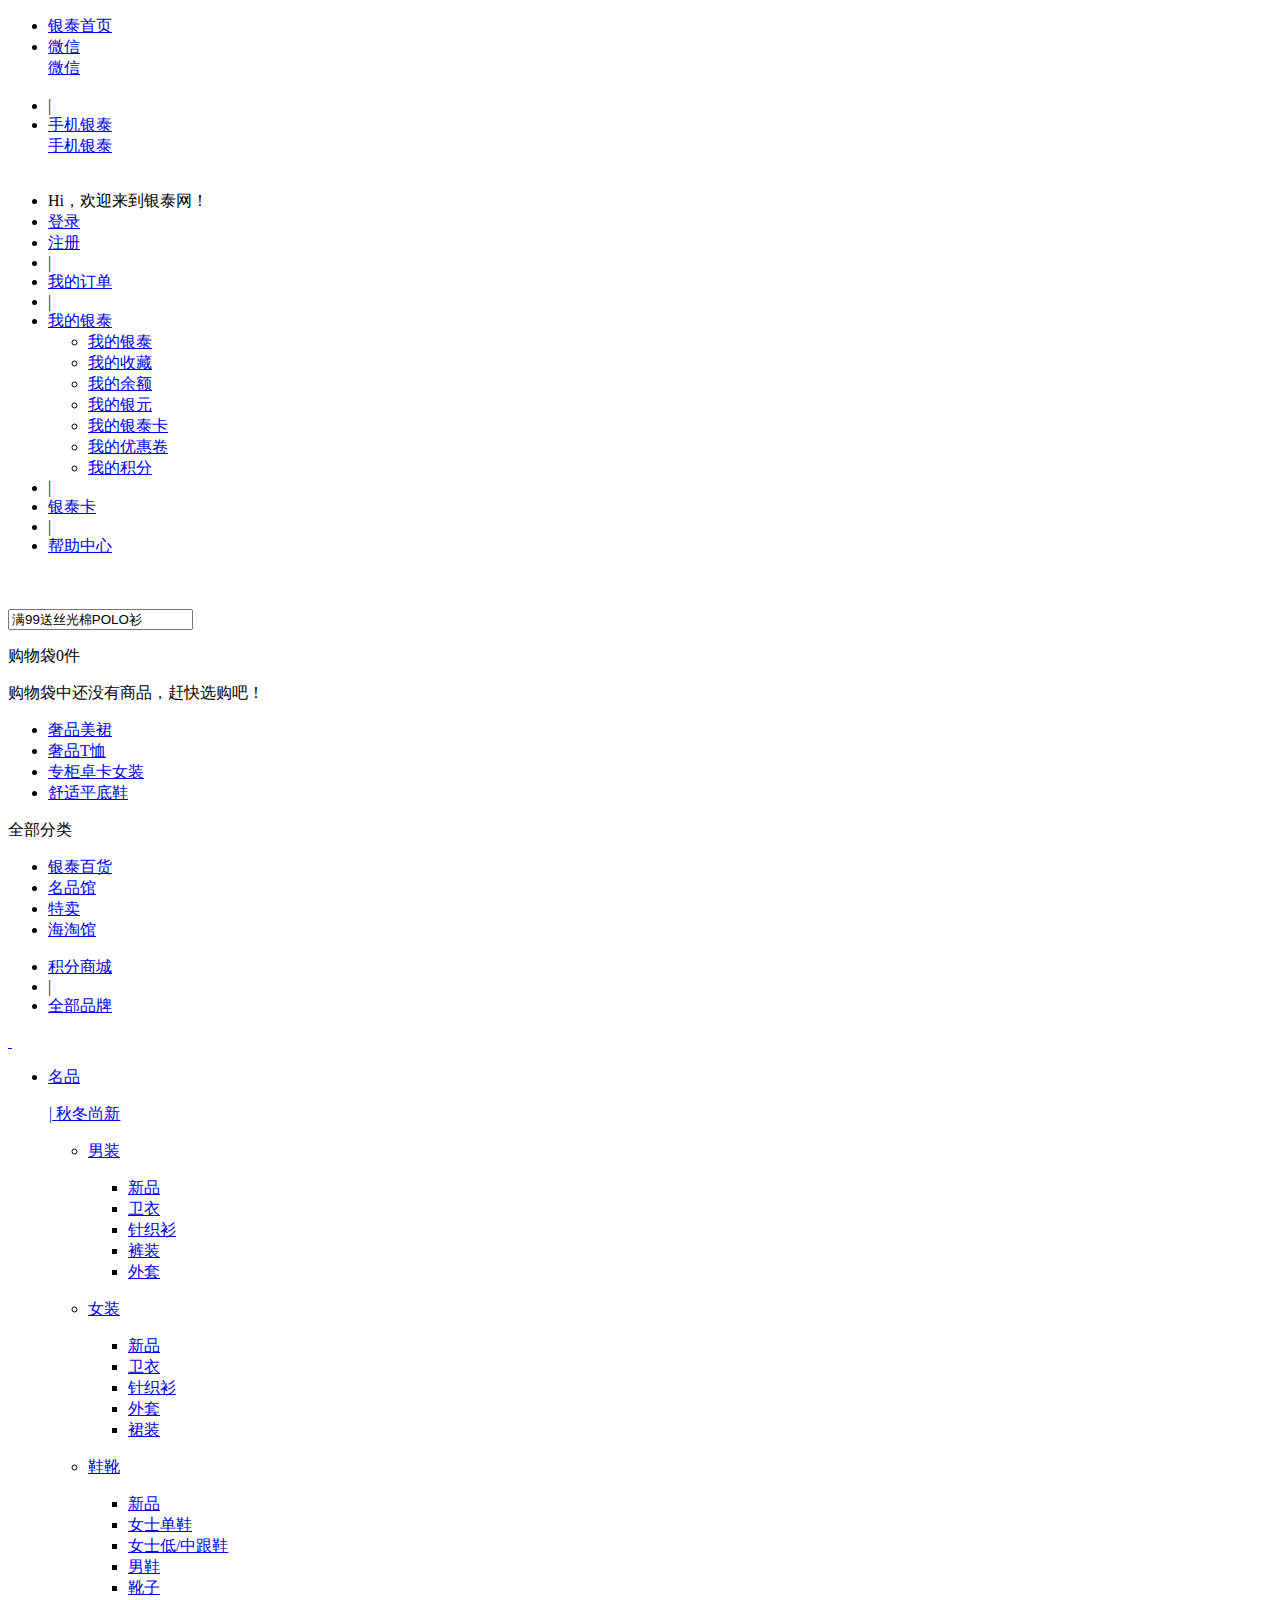
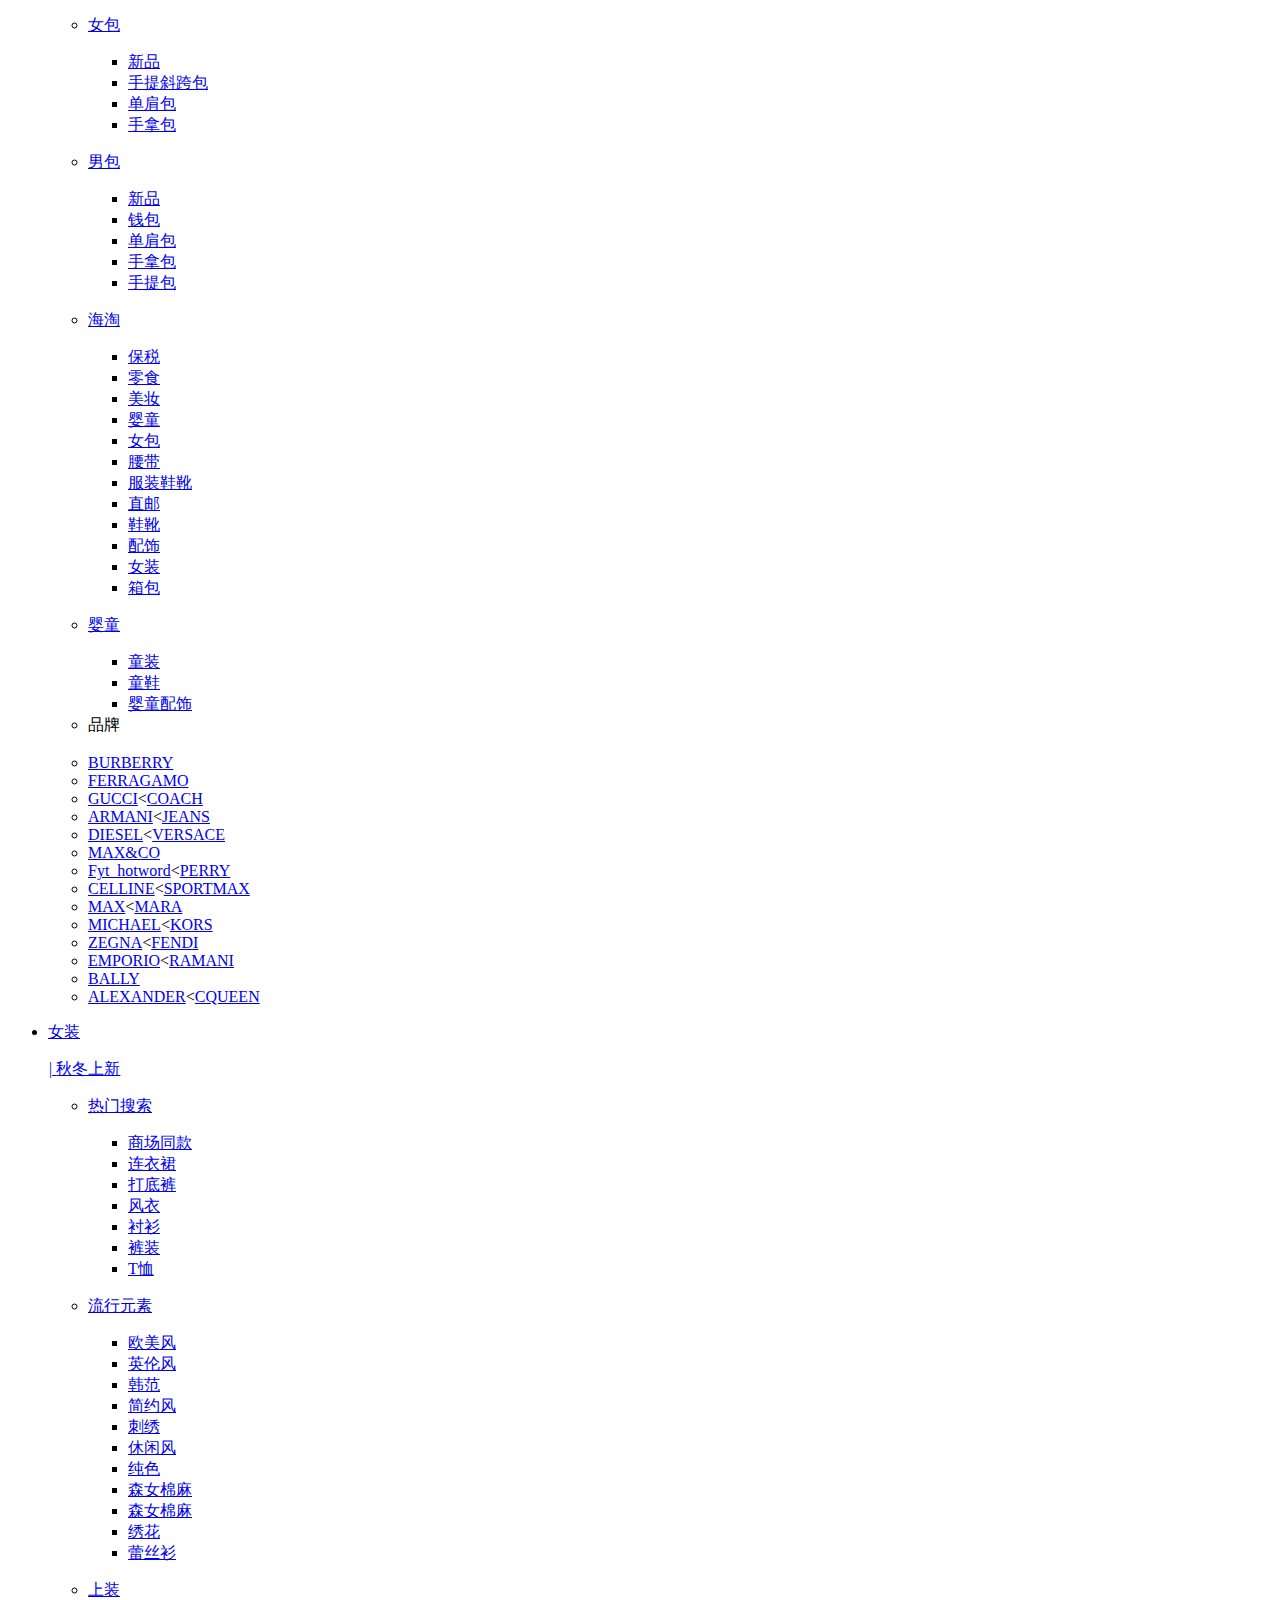
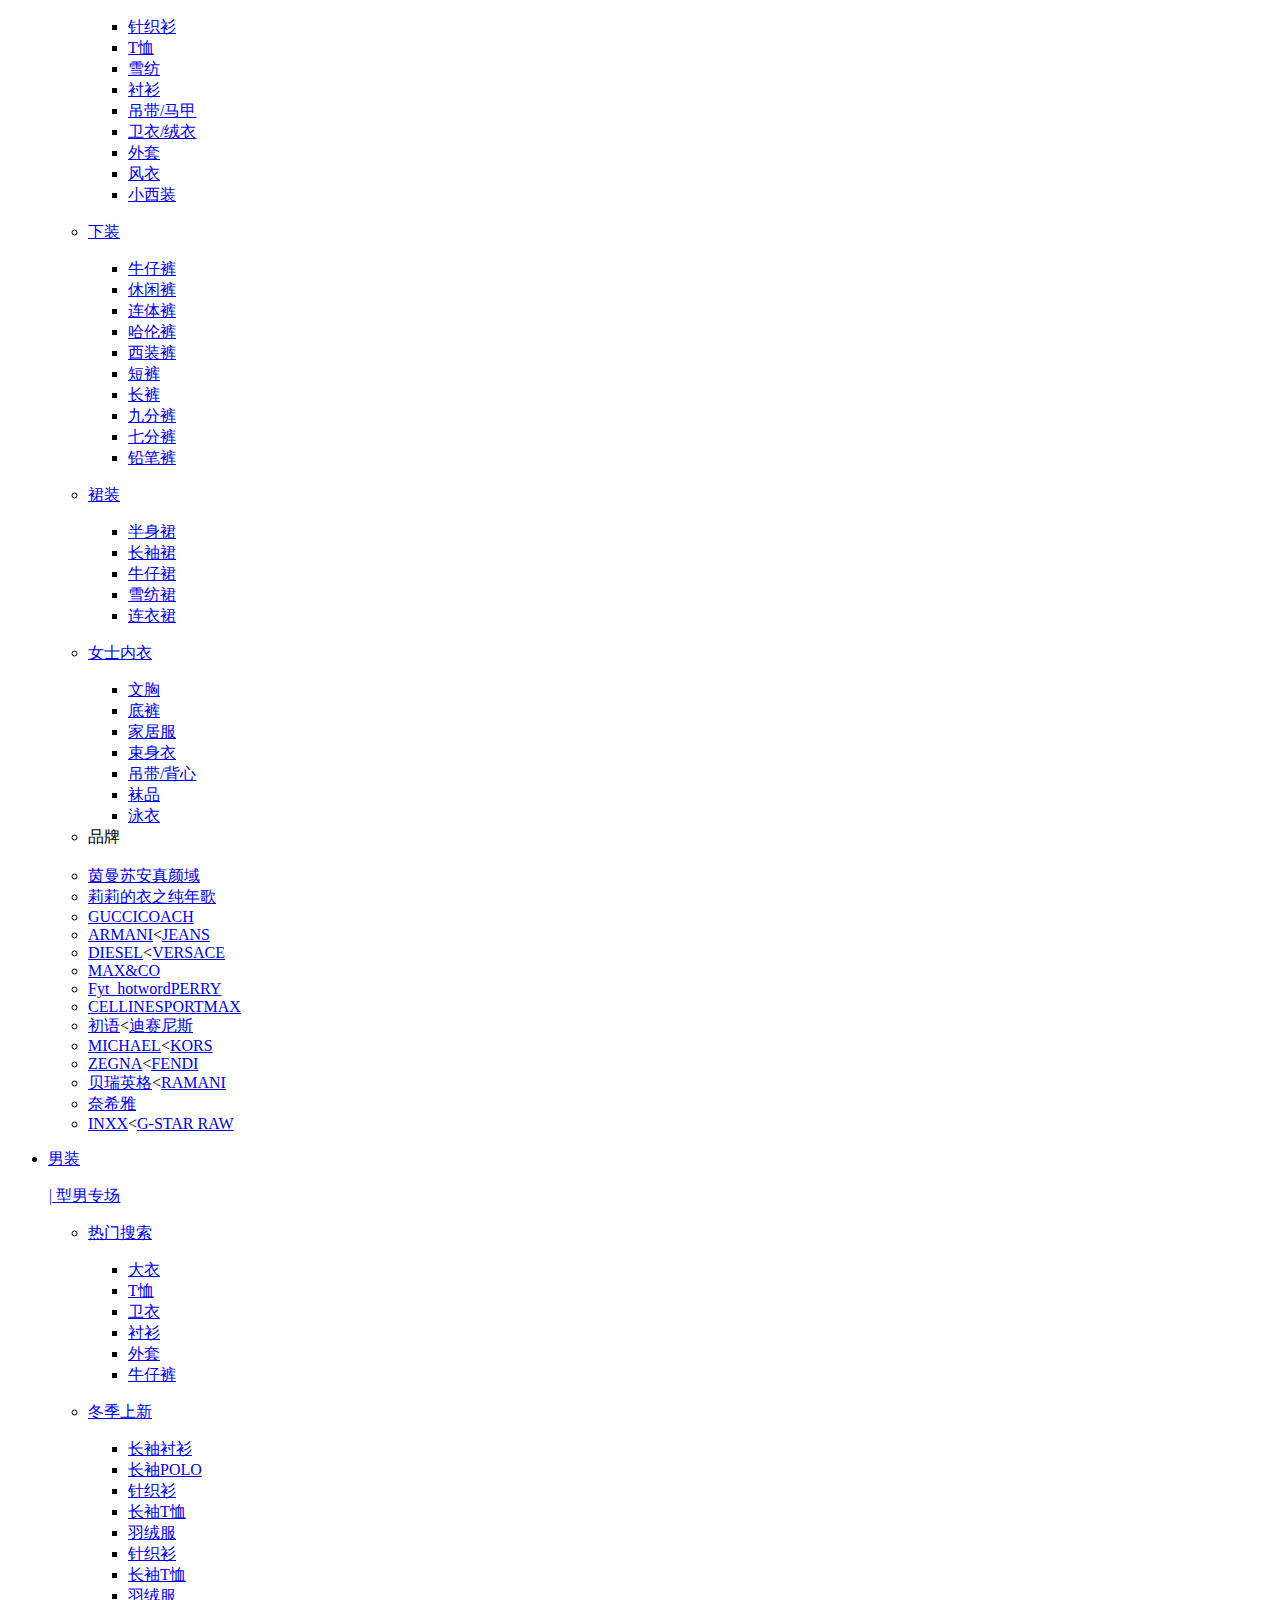
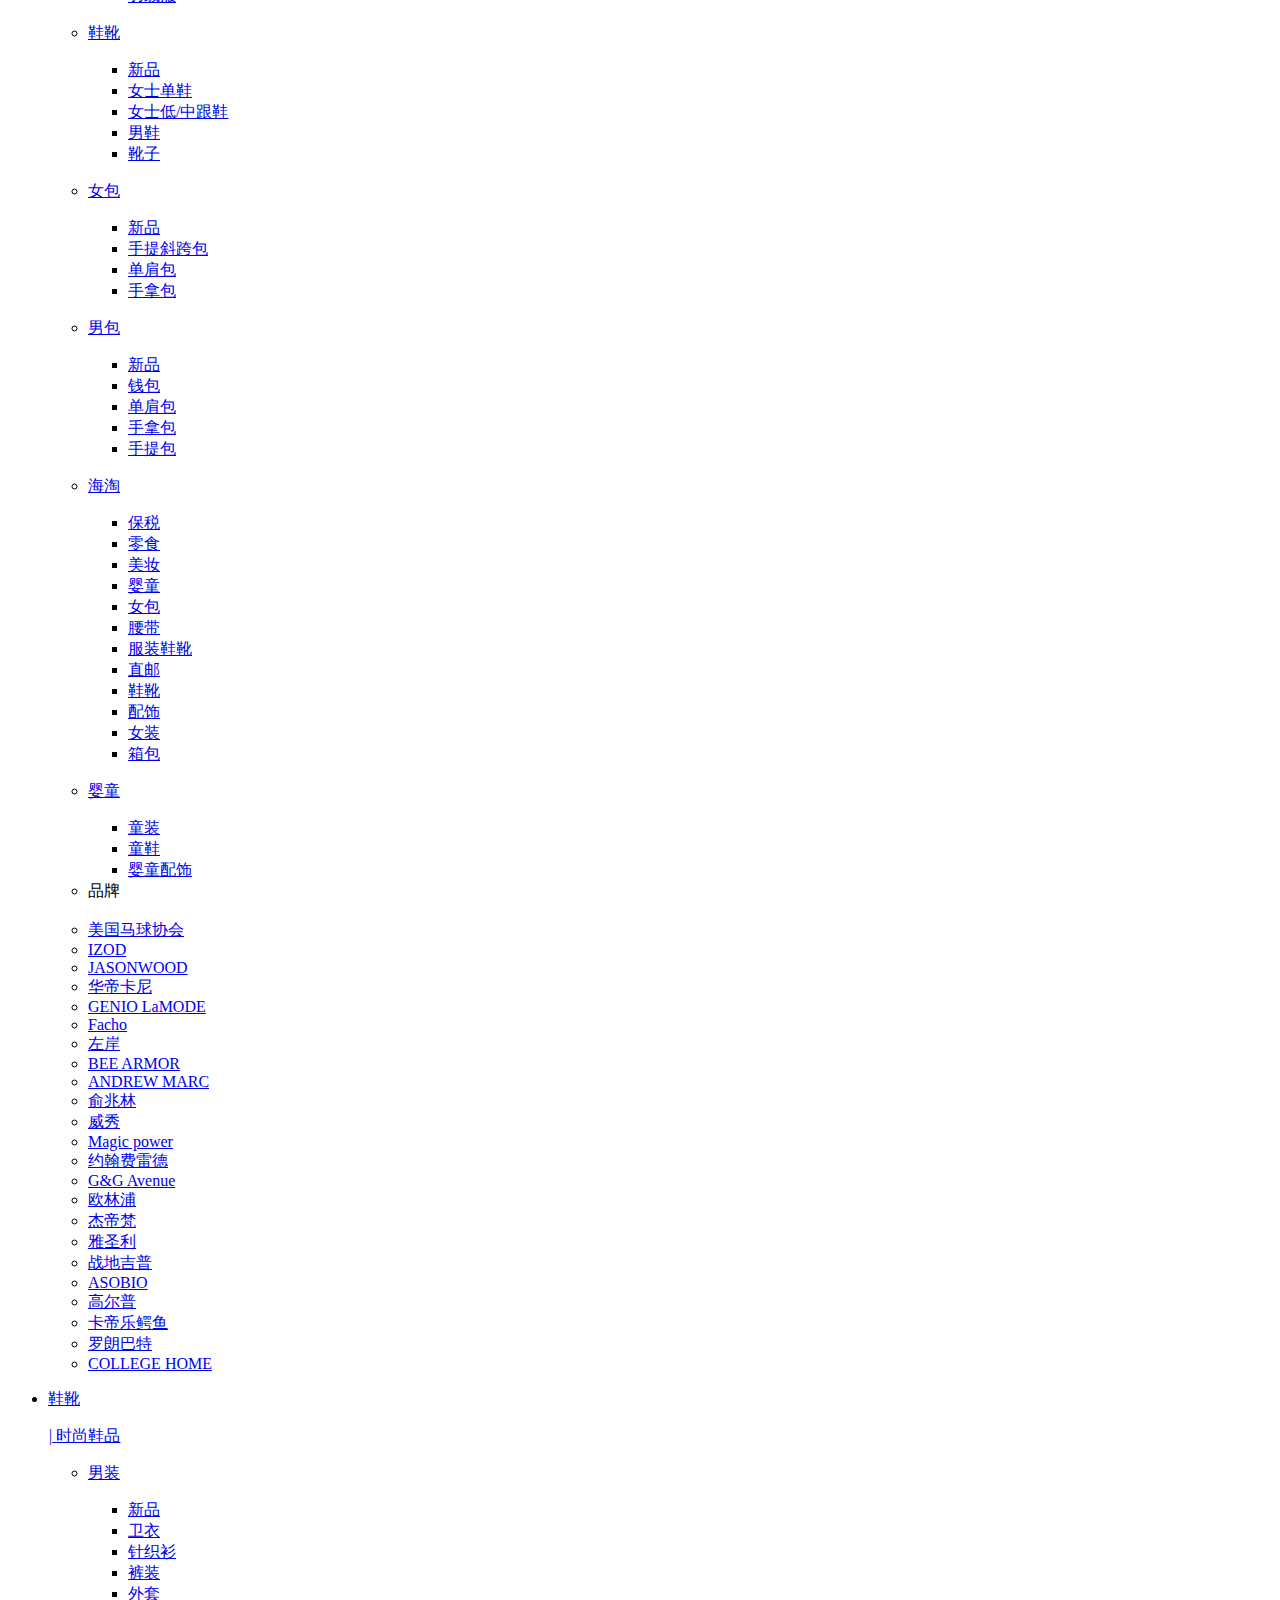
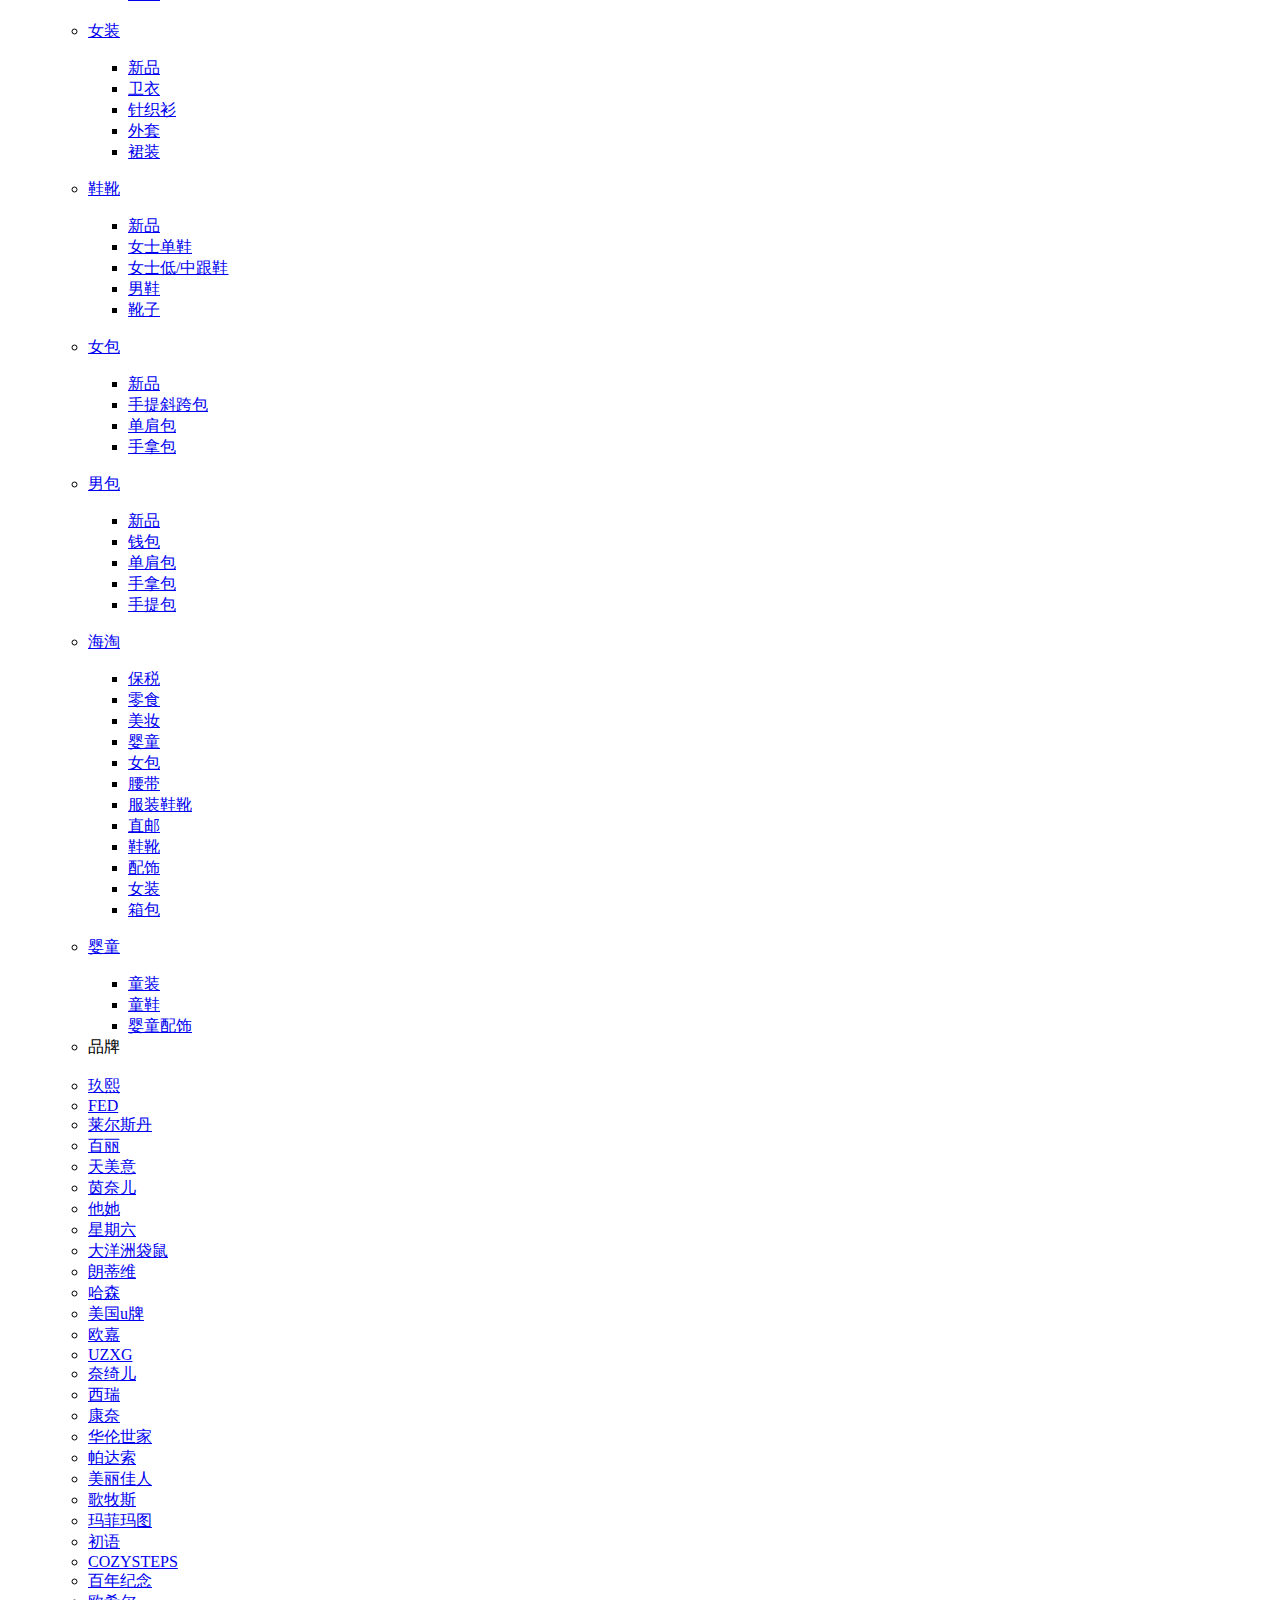
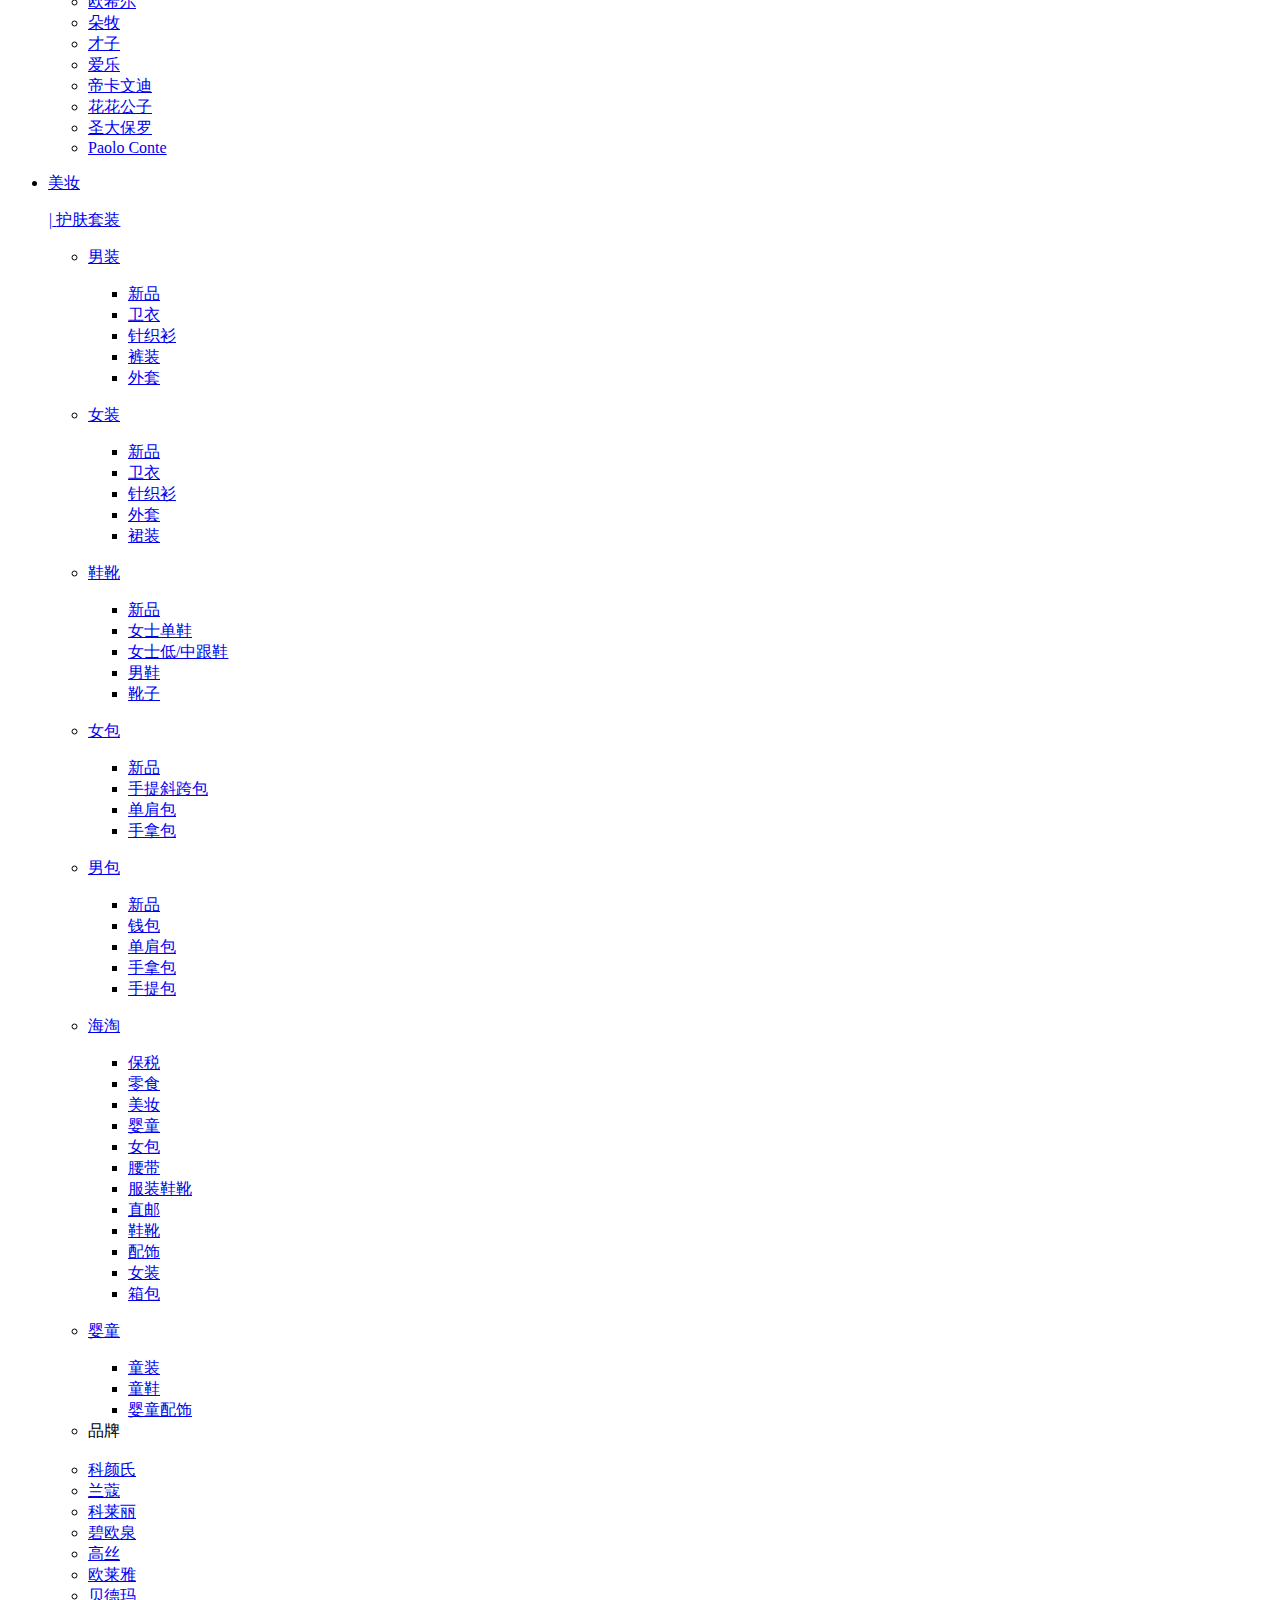
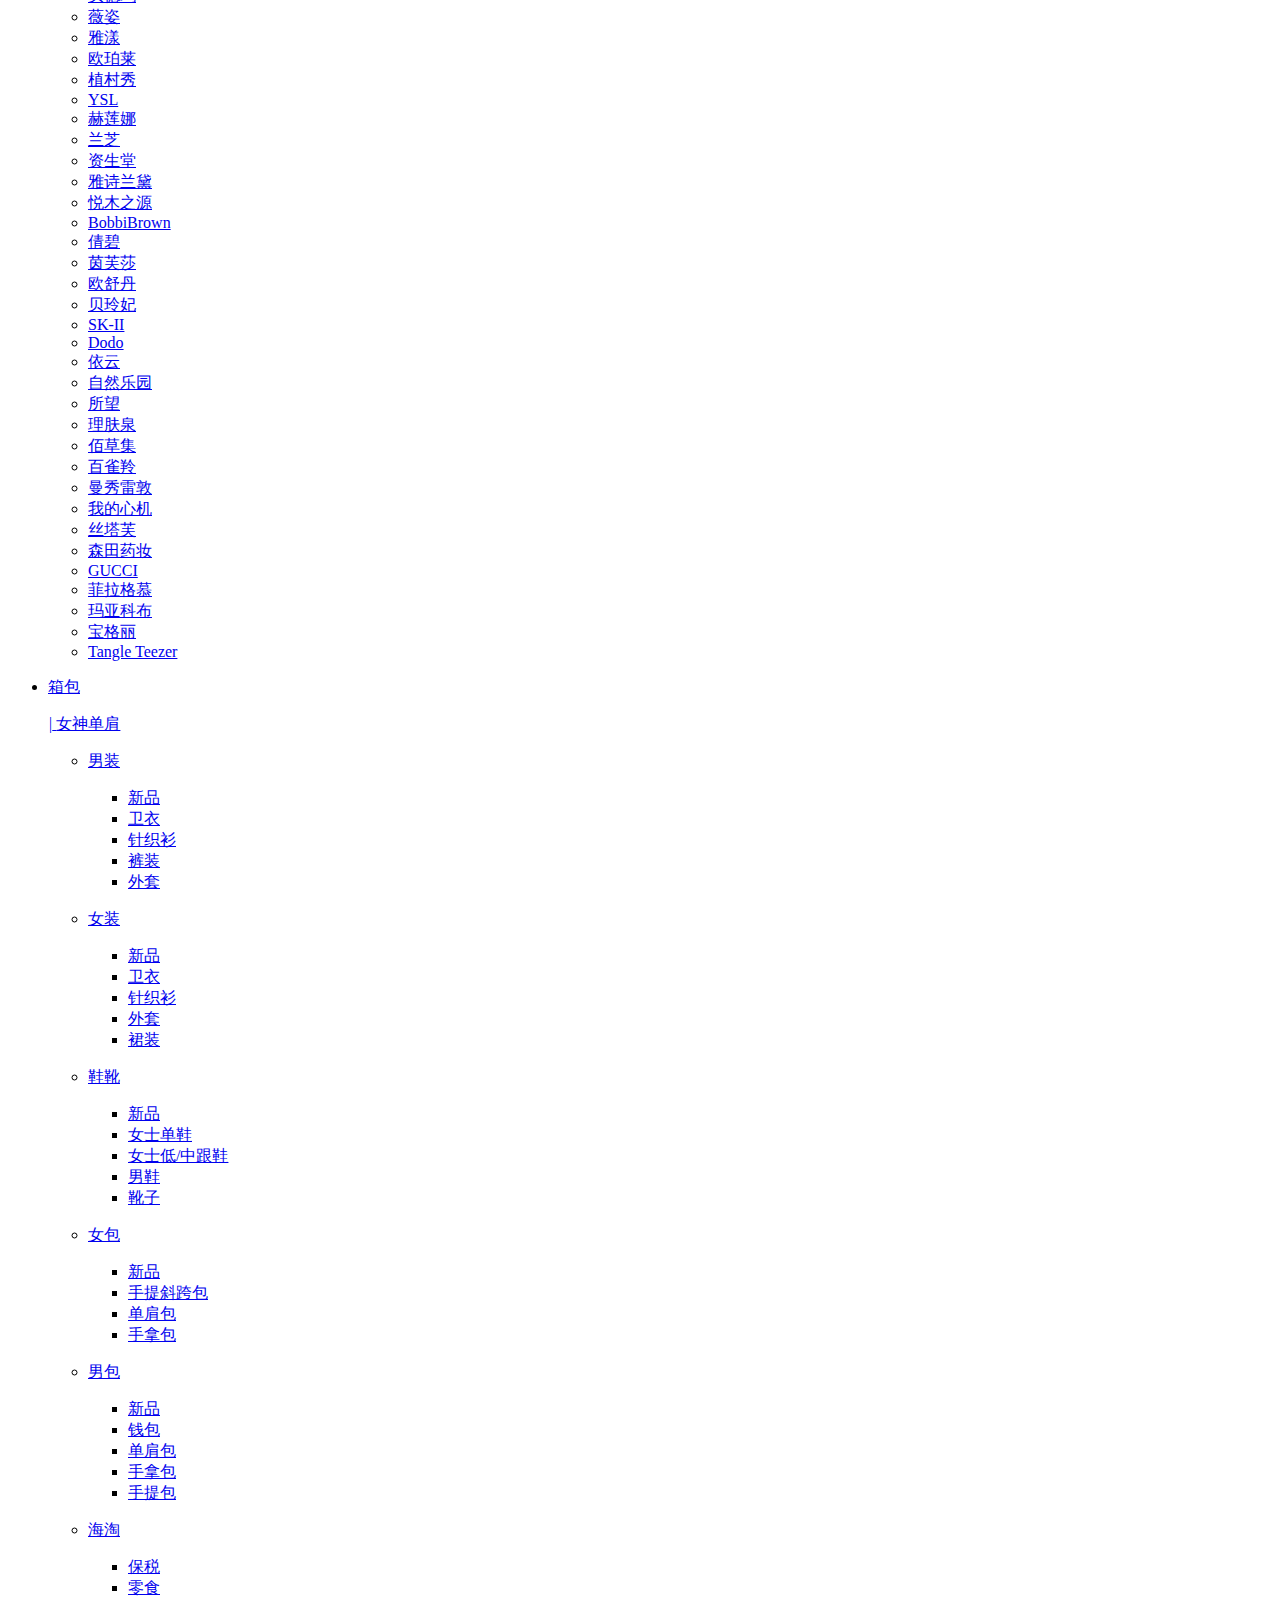
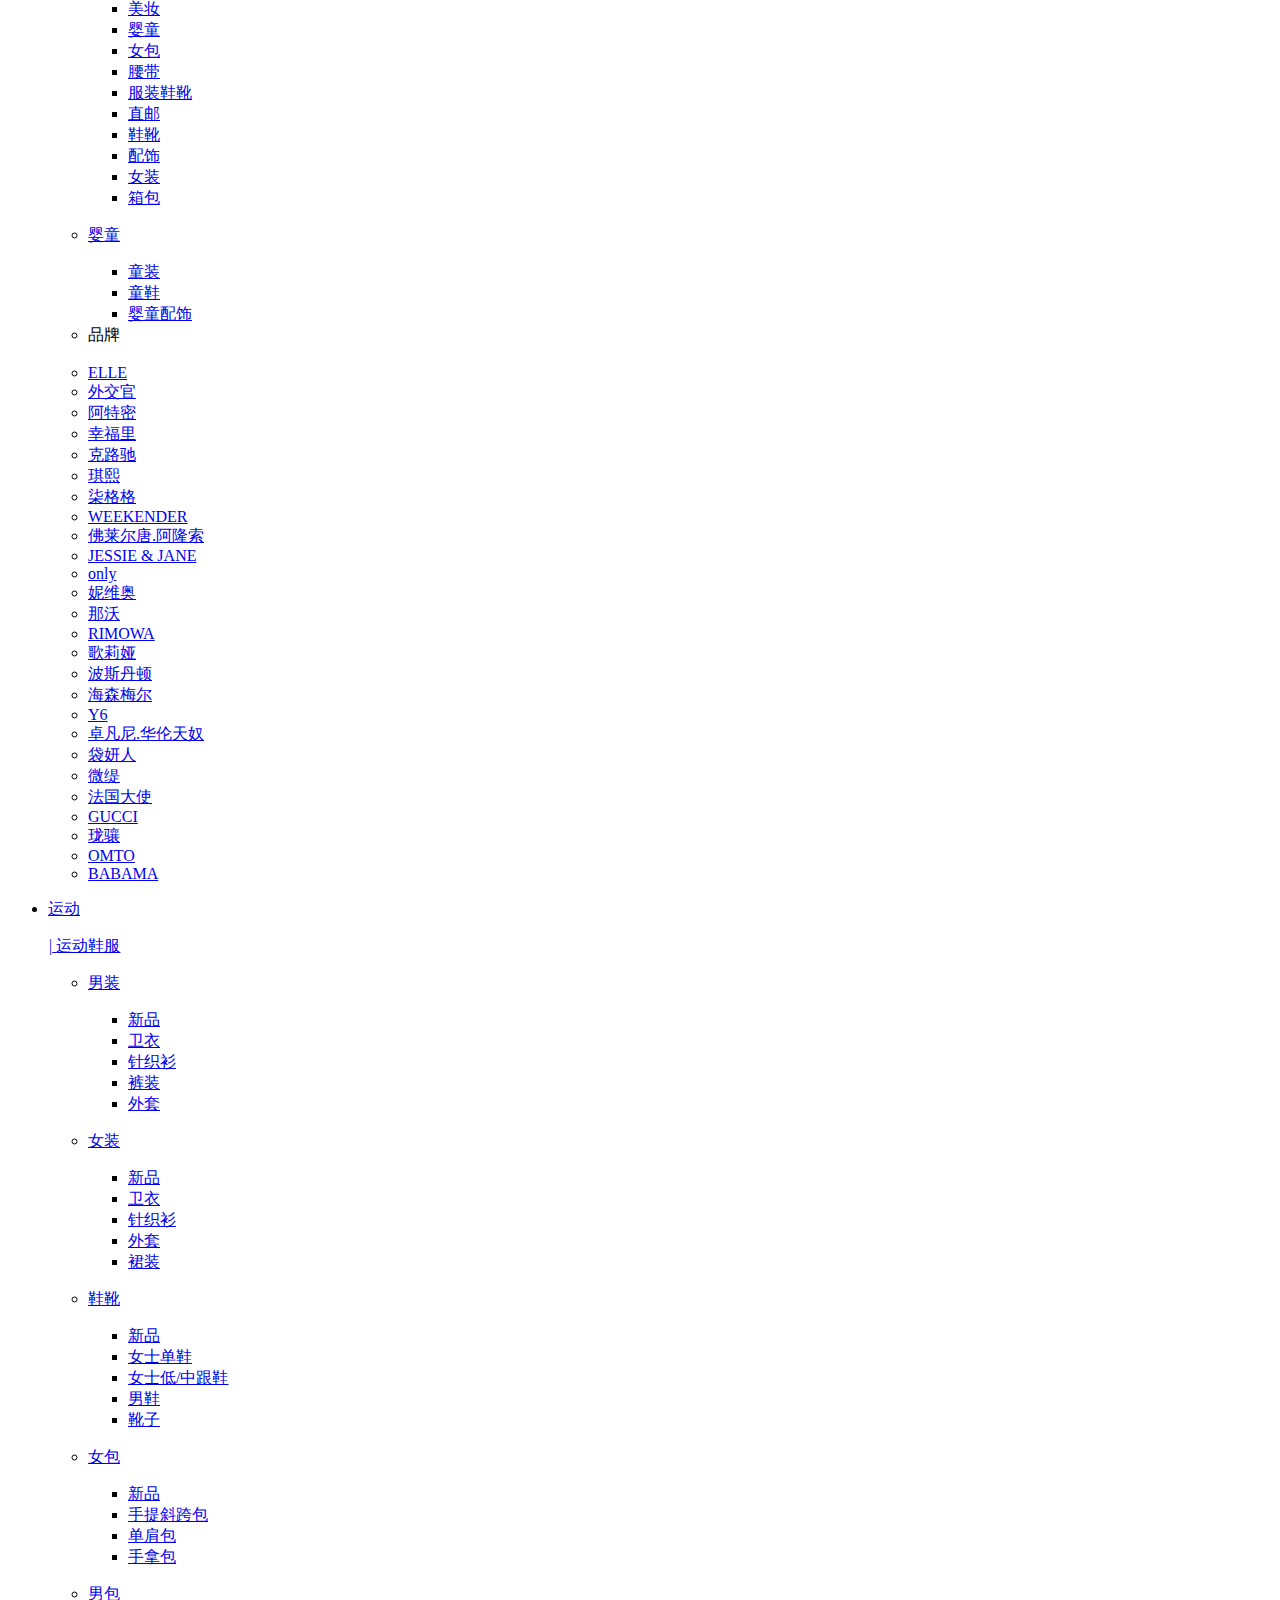
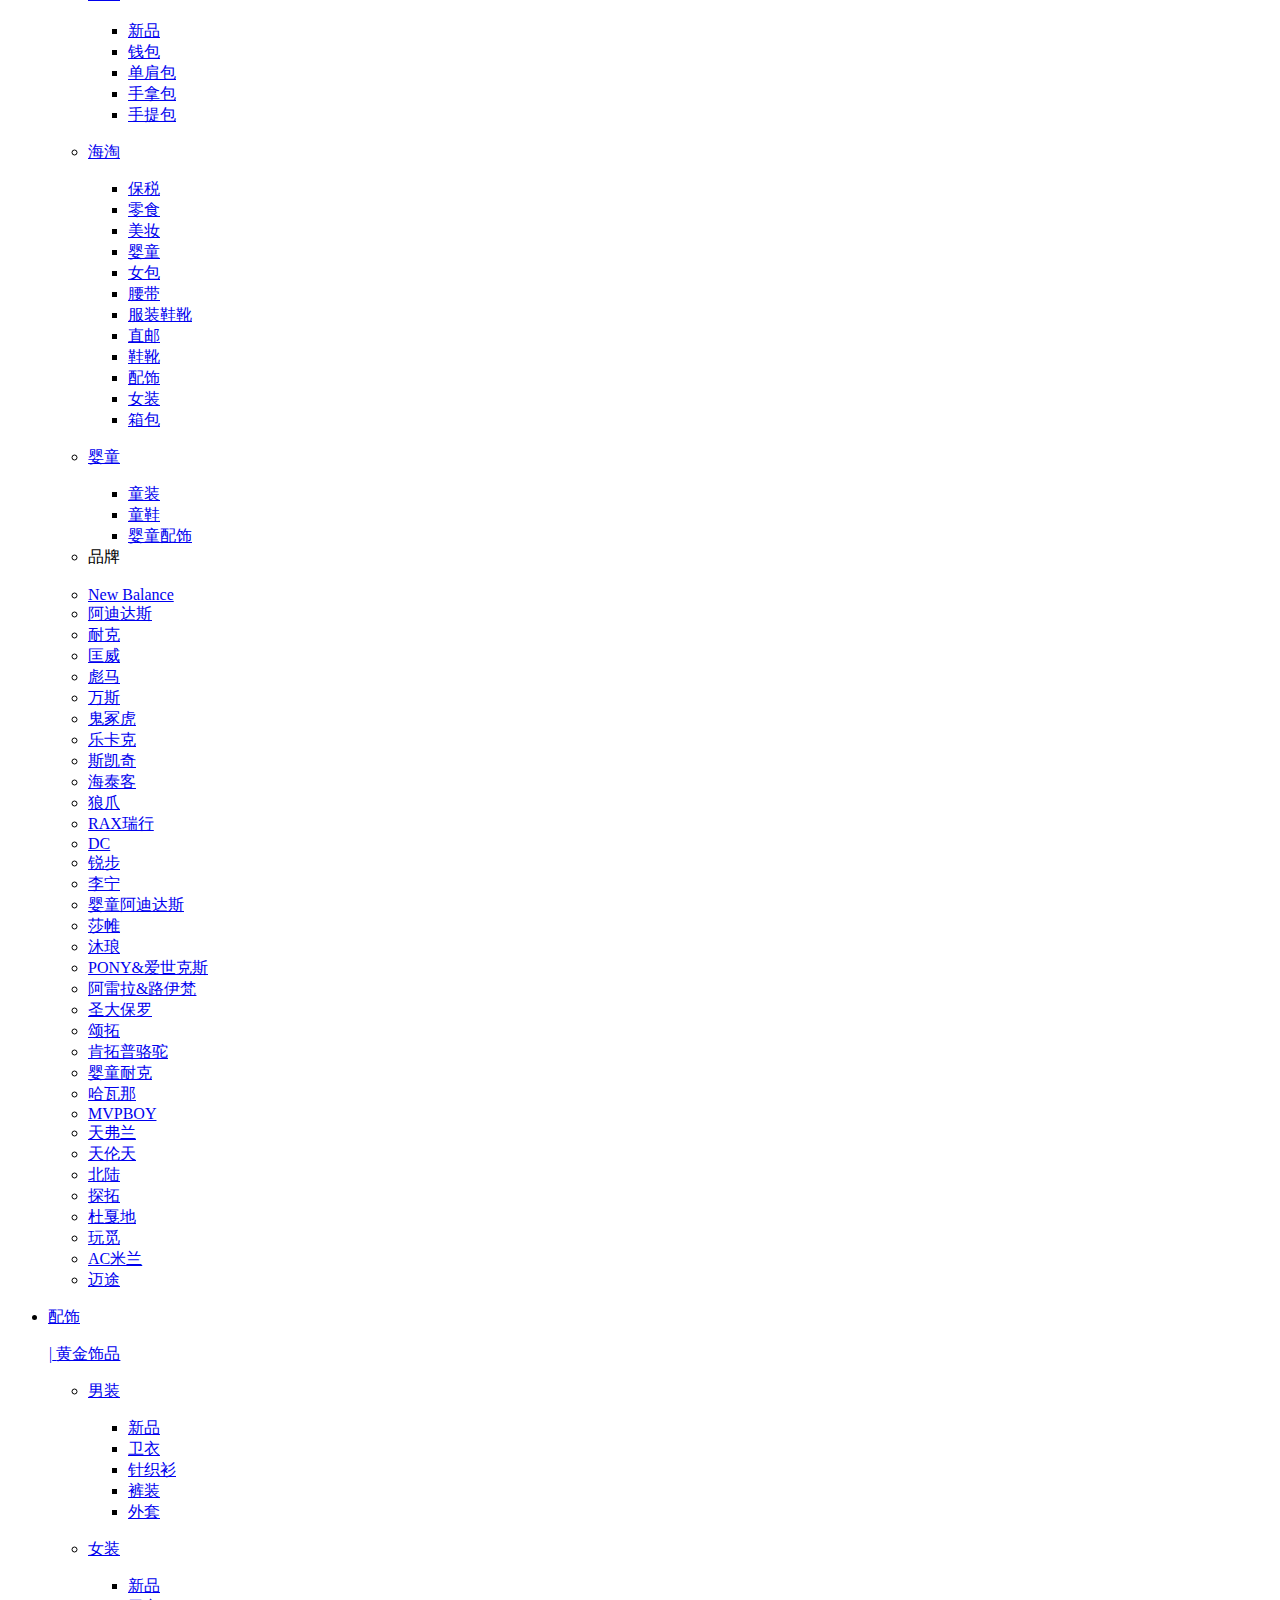
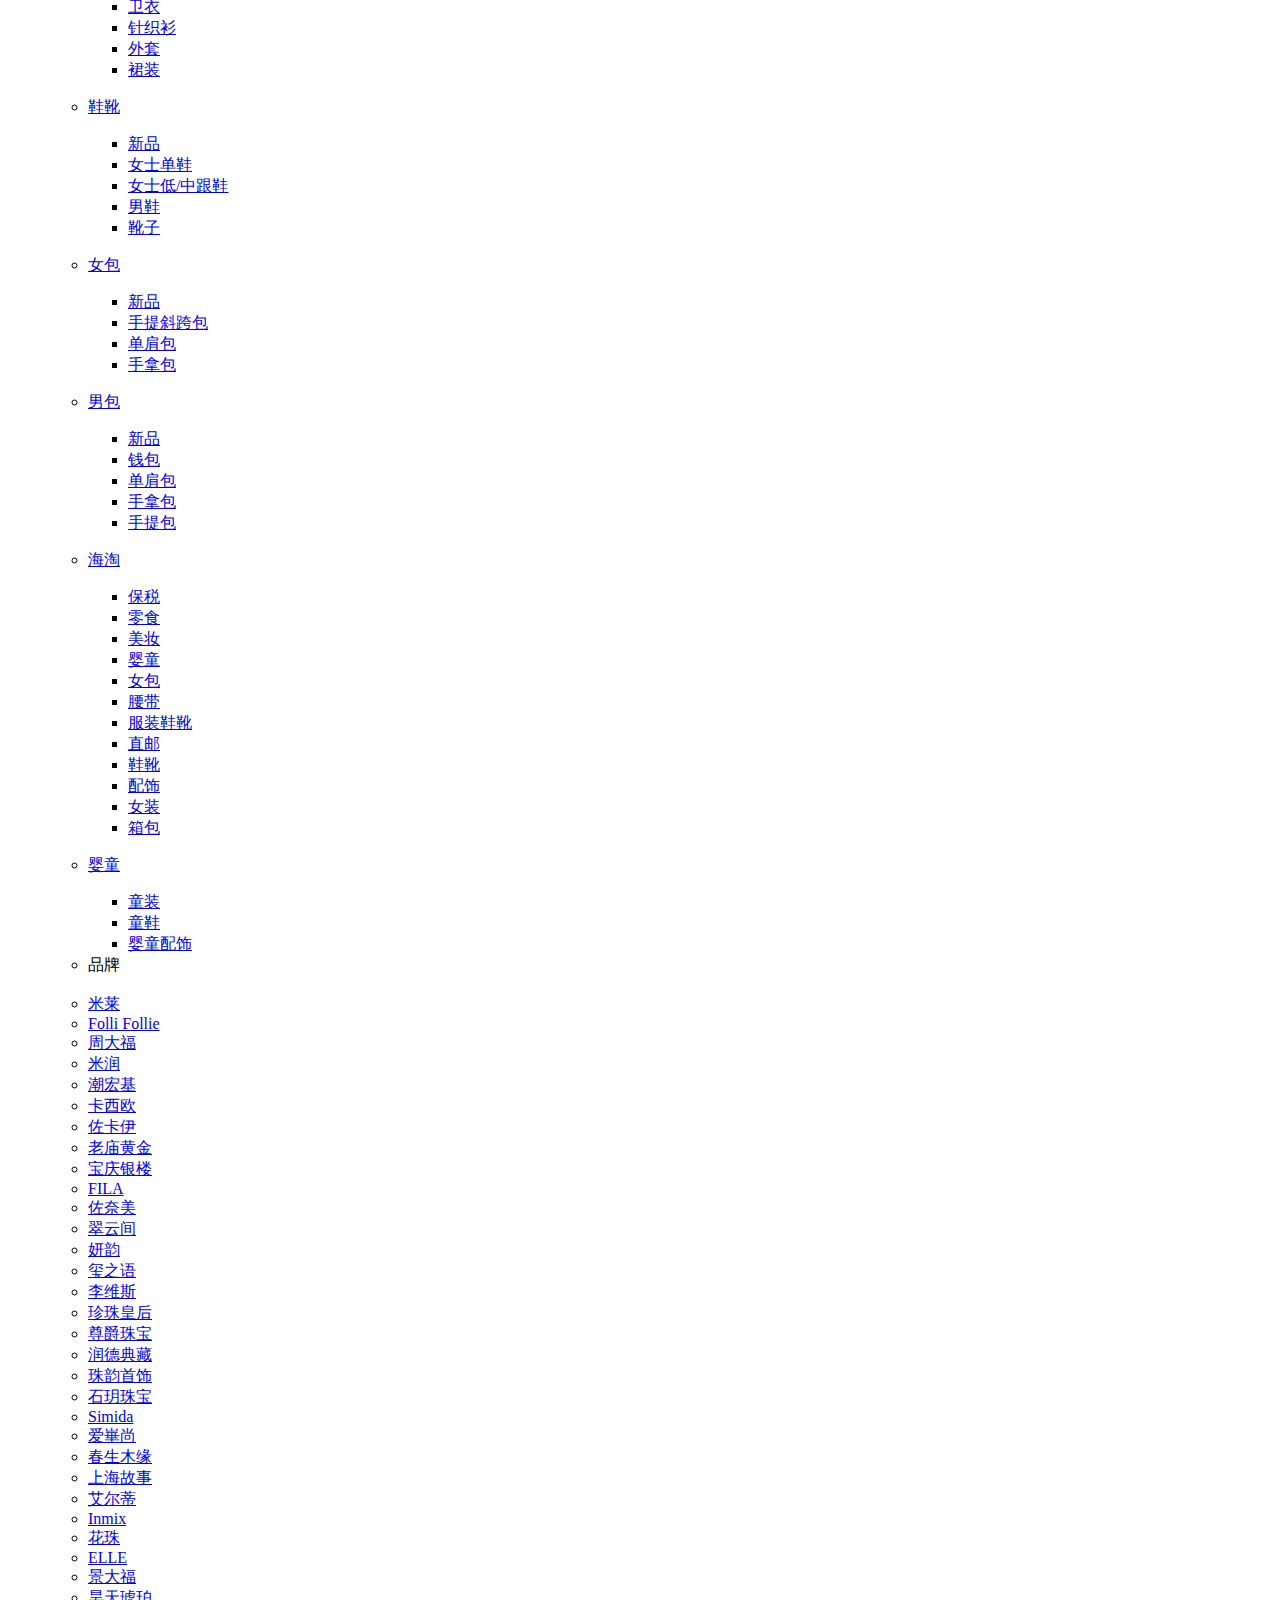
==== index.html @ f5ec1631 "Add files via upload" ====
<!DOCTYPE HTML PUBLIC "-//W3C//DTD HTML 4.01//EN" "http://www.w3.org/TR/html4/strict.dtd">
<html lang="en">
<head>
	<meta http-equiv="Content-Type" content="text/html;charset=UTF-8">
	<title>银泰网 - 银泰百货连锁在线购物中心，银泰商业集团官方购物网站</title>
<link rel="stylesheet" type="text/css" href="css/public.css">
<link rel="stylesheet" type="text/css" href="css/index.css">
<script src="js/function.js"></script>
<script src="js/animate.js"></script>
<script src="js/index.js"></script>
<link rel="shortcut icon" href="images/图标.png"/>
</head>
<body>
<!-- 顶部导航 start -->
<div class="topnavbox">
	<div class="topnav">
		<ul class="topnav-left">
			<li><a href="#" class="shouye"><s></s>银泰首页</a></li>
			<li>
				<a href="#" class="weixin"><s></s>微信<b></b></a>
				<div class="weixinact">
					<a href="#"><s></s>微信<b></b></a>
					<div><img src="images/微信.png" alt=""></div>
				</div> 
			</li> 
			<li>|</li>
			<li> 
				<a href="#" class="shouji"><s></s>手机银泰<b></b></a>
				<div class="shoujiact">
					<a href="#"><s></s>手机银泰<b></b></a>
					<div><img src="images/手机.png" alt=""></div>
				</div>
			</li>
		</ul>
		<ul class="topnav-right">
			<li><span>Hi，欢迎来到银泰网！</span></li>
			<li><a href="#">登录</a></li>
			<li><a href="#">注册</a></li>
			<li>|</li>
			<li><a href="#">我的订单</a></li>
			<li>|</li>
			<li class="wodeyt">
				<a href="#">我的银泰<b></b></a>
				<ul class="wodeytact">
					<li><a href="#">我的银泰<b></b></a></li>
					<li><a href="#">我的收藏</a></li>
					<li><a href="#">我的余额</a></li>
					<li><a href="#">我的银元</a></li>
					<li><a href="#">我的银泰卡</a></li>
					<li><a href="#">我的优惠卷</a></li>
					<li><a href="#">我的积分</a></li>
				</ul>
			</li>
			<li>|</li>
			<li><a href="#">银泰卡</a></li>
			<li>|</li>
			<li><a href="#">帮助中心</a></li>
		</ul>
	</div>
</div>
<!-- 顶部导航 end -->
<!-- 顶部长条广告 start -->
<div class="headadimg">
</div>
<!-- 顶部长条广告 end -->
<!-- logo start -->
<div class="logobox">
	<div class="logo-leftbox">
		<div id="logo"><a href="#"><img src="images/页首2.gif" alt=""></a>
		</div>
		<div><a href="#"><img src="images/页首3.gif" alt=""></a></div>
	</div>
	<div class="logo-rightbox">
		<div class="logo-searchbox">
			<input type="text" value="满99送丝光棉POLO衫">
			<a href="#"></a>
		</div>
		<div class="shopping">
			<p>购物袋<span>0</span>件</p>
			<b></b>
			<div class="yt-bags"><div class="yt-bags-nothing">购物袋中还没有商品，赶快选购吧！</div></div>
		</div>
		<ul>
			<li><a href="#">奢品美裙</a></li>
			<li><a href="#">奢品T恤</a></li>
			<li><a href="#">专柜卓卡女装</a></li>
			<li><a href="#">舒适平底鞋</a></li>
		</ul>
	</div>
</div>
<!-- logo end -->
<!-- banner start -->
<div class="bannerbox">
	<div class="banner-navbox">
		<div class="banner-nav">
			<div class="banner-lefthead">全部分类</div>
			<ul class="banner-navleft">
				<li><a href="#">银泰百货</a></li>
				<li><a href="#">名品馆</a></li>
				<li><a href="#">特卖</a></li>
				<li><a href="#">海淘馆</a></li>
			</ul>
			<ul class="banner-navright">
				<li><a href="#">积分商城</a></li>
				<li>|</li>
				<li><a href="#">全部品牌</a></li>
			</ul>
		</div>
	</div>
	<div class="banner-bgbox">
		<div class="banner-imgbox banner-imgbox1">
		</div>
		<div class="banner-imgbox">
			<div class="banner-imgs">
				<div class="class-imgs-imgs">
					<a href="#" style="opacity:1"><img src="images/banner/轮播1.jpg" alt="">
					</a>
					<a href="#"><img src="images/banner/轮播2.jpg" alt=""></a>
					<a href="#"><img src="images/banner/轮播3.jpg" alt=""></a>
					<a href="#"><img src="images/banner/轮播4.jpg" alt=""></a>
					<a href="#"><img src="images/banner/轮播5.jpg" alt=""></a>
					<a href="#"><img src="images/banner/轮播6.jpg" alt=""></a>
					<a href="#"><img src="images/banner/轮播7.jpg" alt=""></a>
					<a href="#"><img src="images/banner/轮播8.jpg" alt=""></a>
					<a href="#"><img src="images/banner/轮播9.jpg" alt=""></a>
				</div>
				<ul class="banner-leftnav">
					<li class="banner-leftnav-yiji">
						<a href="#" class="banner-leftnav-yiji-hover">
							<s></s>
							<p class="bp">名品</p>
							<i>|</i>
							<span>秋冬尚新</span>
							<b></b>
						</a>
						<div class="banner-leftnav-erji">
							<ul class="banner-leftnav-erji-left">
								<li class="banner-left-erji-left-li">
									<p class="banner-leftnav-erji-left-title"><a href="#">男装</a></p>
									<ul class="banner-leftnav-erji-left-text">
										<li><a href="#" class="yt_hotword">新品</a></li>
										<li><a href="#" class="yt_hotword">卫衣</a></li>
										<li><a href="#" class="yt_hotword">针织衫</a></li>
										<li><a href="#">裤装</a></li>
										<li><a href="#">外套</a></li>
									</ul>
								</li>
								<li class="banner-left-erji-left-li">
									<p class="banner-leftnav-erji-left-title"><a href="#">女装</a></p>
									<ul class="banner-leftnav-erji-left-text">
										<li><a href="#" class="yt_hotword">新品</a></li>
										<li><a href="#" class="yt_hotword">卫衣</a></li>
										<li><a href="#">针织衫</a></li>
										<li><a href="#">外套</a></li>
										<li><a href="#">裙装</a></li>
									</ul>
								</li>
								<li class="banner-left-erji-left-li">
									<p class="banner-leftnav-erji-left-title"><a href="#">鞋靴</a></p>
									<ul class="banner-leftnav-erji-left-text">
										<li><a href="#">新品</a></li>
										<li><a href="#">女士单鞋</a></li>
										<li><a href="#">女士低/中跟鞋</a></li>
										<li><a href="#" class="yt_hotword">男鞋</a></li>
										<li><a href="#">靴子</a></li>
									</ul>
								</li>
								<li class="banner-left-erji-left-li">
									<p class="banner-leftnav-erji-left-title"><a href="#">女包</a></p>
									<ul class="banner-leftnav-erji-left-text">
										<li><a href="#" class="yt_hotword">新品</a></li>
										<li><a href="#" class="yt_hotword">手提斜跨包</a></li>
										<li><a href="#">单肩包</a></li>
										<li><a href="#">手拿包</a></li>
									</ul>
								</li>
								<li class="banner-left-erji-left-li">
									<p class="banner-leftnav-erji-left-title"><a href="#">男包</a></p>
									<ul class="banner-leftnav-erji-left-text">
										<li><a href="#" class="yt_hotword">新品</a></li>
										<li><a href="#" class="yt_hotword">钱包</a></li>
										<li><a href="#">单肩包</a></li>
										<li><a href="#">手拿包</a></li>
										<li><a href="#">手提包</a></li>
									</ul>
								</li>
								<li class="banner-left-erji-left-li">
									<p class="banner-leftnav-erji-left-title"><a href="#">海淘</a></p>
									<ul class="banner-leftnav-erji-left-text">
										<li><a href="#" class="yt_hotword">保税</a></li>
										<li><a href="#" class="yt_hotword">零食</a></li>
										<li><a href="#">美妆</a></li>
										<li><a href="#">婴童</a></li>
										<li><a href="#">女包</a></li>
										<li><a href="#">腰带</a></li>
										<li><a href="#">服装鞋靴</a></li>
									</ul>
									<ul class="banner-leftnav-erji-left-text">
										<li><a href="#" class="yt_hotword">直邮</a></li>
										<li><a href="#">鞋靴</a></li>
										<li><a href="#">配饰</a></li>
										<li><a href="#">女装</a></li>
										<li><a href="#" class="yt_hotword">箱包</a></li>
									</ul>
								</li>
								<li class="banner-left-erji-left-li" style="border:0">
									<p class="banner-leftnav-erji-left-title"><a href="#">婴童</a></p>
									<ul class="banner-leftnav-erji-left-text">
										<li><a href="#" class="yt_hotword">童装</a></li>
										<li><a href="#">童鞋</a></li>
										<li><a href="#">婴童配饰</a></li>
									</ul>
								</li>
							</ul>
							<ul class="banner-leftnav-erji-right">
								<li class="title">品牌</li></br>
								<li><a href="#">BURBERRY</a></li>
								<li><a href="#">FERRAGAMO</a></li>
								<li><a href="#">GUCCI</a><<a href="#">COACH</a></li>
								<li><a href="#">ARMANI</a><<a href="#">JEANS</a></li>
								<li><a href="#">DIESEL</a><<a href="#">VERSACE</a></li>
								<li><a href="#">MAX&CO</a></li>
								<li><a href="#">Fyt_hotword</a><<a href="#">PERRY</a></li>
								<li><a href="#">CELLINE</a><<a href="#">SPORTMAX</a></li>
								<li><a href="#">MAX</a><<a href="#">MARA</a></li>
								<li><a href="#">MICHAEL</a><<a href="#">KORS</a></li>
								<li><a href="#">ZEGNA</a><<a href="#">FENDI</a></li>
								<li><a href="#">EMPORIO</a><<a href="#">RAMANI</a></li>
								<li><a href="#">BALLY</a></li>
								<li><a href="#">ALEXANDER</a><<a href="#">CQUEEN</a></li>
							</ul> 
						</div>
					</li>
					<li class="banner-leftnav-yiji">
						<a href="#" class="banner-leftnav-yiji-hover">
							<s></s>
							<p class="bp">女装</p>
							<i>|</i>
							<span>秋冬上新 </span>
							<b></b>
						</a>
						<div class="banner-leftnav-erji">
							<ul class="banner-leftnav-erji-left">
								<li class="banner-left-erji-left-li">
									<p class="banner-leftnav-erji-left-title"><a href="#">热门搜索</a></p>
									<ul class="banner-leftnav-erji-left-text">
										<li><a href="#" class="yt_hotword">商场同款</a></li>
										<li><a href="#">连衣裙</a></li>
										<li><a href="#">打底裤</a></li>
										<li><a href="#">风衣</a></li>
										<li><a href="#">衬衫</a></li>
										<li><a href="#">裤装</a></li>
										<li><a href="#">T恤</a></li>
									</ul>
								</li>
								<li>
									<p class="banner-leftnav-erji-left-title"><a href="#">流行元素</a></p>
									<ul class="banner-leftnav-erji-left-text">
										<li><a href="#">欧美风</a></li>
										<li><a href="#">英伦风</a></li>
										<li><a href="#">韩范</a></li>
										<li><a href="#">简约风</a></li>
										<li><a href="#">刺绣</a></li>
										<li><a href="#">休闲风</a></li>
										<li><a href="#">纯色</a></li>
										<li><a href="#">森女棉麻</a></li>
									</ul>
									<ul class="banner-leftnav-erji-left-text">
										<li><a href="#">森女棉麻</a></li>
										<li><a href="#">绣花</a></li>
										<li><a href="#">蕾丝衫</a></li>
									</ul>
								</li>
								<li class="banner-left-erji-left-li">
									<p class="banner-leftnav-erji-left-title"><a href="#">上装</a></p>
									<ul class="banner-leftnav-erji-left-text">
										<li><a href="#">针织衫</a></li>
										<li><a href="#">T恤</a></li>
										<li><a href="#">雪纺</a></li>
										<li><a href="#">衬衫</a></li>
										<li><a href="#">吊带/马甲</a></li>
										<li><a href="#">卫衣/绒衣</a></li>
									</ul>
									<ul class="banner-leftnav-erji-left-text">
										<li><a href="#">外套</a></li>
										<li><a href="#" class="yt_hotword">风衣</a></li>
										<li><a href="#">小西装</a></li>
									</ul>
								</li>
								<li class="banner-left-erji-left-li">
									<p class="banner-leftnav-erji-left-title"><a href="#">下装</a></p>
									<ul class="banner-leftnav-erji-left-text">
										<li><a href="#" class="yt_hotword">牛仔裤</a></li>
										<li><a href="#">休闲裤</a></li>
										<li><a href="#">连体裤</a></li>
										<li><a href="#">哈伦裤</a></li>
										<li><a href="#">西装裤</a></li>
										<li><a href="#">短裤</a></li>
									</ul>
									<ul class="banner-leftnav-erji-left-text">
										<li><a href="#">长裤</a></li>
										<li><a href="#">九分裤</a></li>
										<li><a href="#">七分裤</a></li>
										<li><a href="#">铅笔裤</a></li>
									</ul>
								</li>
								<li class="banner-left-erji-left-li">
									<p class="banner-leftnav-erji-left-title"><a href="#">裙装</a></p>
									<ul class="banner-leftnav-erji-left-text">
										<li><a href="#">半身裙</a></li>
										<li><a href="#">长袖裙</a></li>
										<li><a href="#">牛仔裙</a></li>
										<li><a href="#">雪纺裙</a></li>
										<li><a href="#" class="yt_hotword">连衣裙</a></li>
									</ul>
								</li>
								<li class="banner-left-erji-left-li" style="border:0">
									<p class="banner-leftnav-erji-left-title"><a href="#">女士内衣</a></p>
									<ul class="banner-leftnav-erji-left-text">
										<li><a href="#" class="yt_hotword">文胸</a></li>
										<li><a href="#" class="yt_hotword">底裤</a></li>
										<li><a href="#">家居服</a></li>
										<li><a href="#">束身衣</a></li>
										<li><a href="#">吊带/背心</a></li>
										<li><a href="#">袜品</a></li>
										<li><a href="#">泳衣</a></li>
									</ul>
								</li>
							</ul>
							<ul class="banner-leftnav-erji-right">
								<li class="title">品牌</li></br>
								<li><a href="#">茵曼</a><a href="#">苏安真</a><a href="#">颜域</a></li>
								<li><a href="#">莉莉的</a><a href="#">衣之纯</a><a href="#">年歌</a></li>
								<li><a href="#">GUCCI</a><a href="#">COACH</a></li>
								<li><a href="#">ARMANI</a><<a href="#">JEANS</a></li>
								<li><a href="#">DIESEL</a><<a href="#">VERSACE</a></li>
								<li><a href="#">MAX&CO</a></li>
								<li><a href="#">Fyt_hotword</a><a href="#">PERRY</a></li>
								<li><a href="#">CELLINE</a><a href="#">SPORTMAX</a></li>
								<li><a href="#">初语</a><<a href="#">迪赛尼斯</a></li>
								<li><a href="#">MICHAEL</a><<a href="#">KORS</a></li>
								<li><a href="#">ZEGNA</a><<a href="#">FENDI</a></li>
								<li><a href="#">贝瑞英格</a><<a href="#">RAMANI</a></li>
								<li><a href="#">奈希雅</a></li>
								<li><a href="#">INXX</a><<a href="#">G-STAR RAW</a></li>
							</ul><!--  style="display:block" -->
						</div>
					</li>
					<li class="banner-leftnav-yiji">
						<a href="#" class="banner-leftnav-yiji-hover">
							<s></s>
							<p class="bp">男装</p>
							<i>|</i>
							<span>型男专场</span>
							<b></b>
						</a>
						<div class="banner-leftnav-erji">
							<ul class="banner-leftnav-erji-left">
								<li class="banner-left-erji-left-li">
									<p class="banner-leftnav-erji-left-title"><a href="#">热门搜索</a></p>
									<ul class="banner-leftnav-erji-left-text">
										<li><a href="#" class="yt_hotword">大衣</a></li>
										<li><a href="#" class="yt_hotword">T恤</a></li>
										<li><a href="#" class="yt_hotword">卫衣</a></li>
										<li><a href="#">衬衫</a></li>
										<li><a href="#">外套</a></li>
										<li><a href="#">牛仔裤</a></li>
									</ul>
								</li>
								<li class="banner-left-erji-left-li">
									<p class="banner-leftnav-erji-left-title"><a href="#">冬季上新</a></p>
									<ul class="banner-leftnav-erji-left-text">
										<li><a href="#" class="yt_hotword">长袖衬衫</a></li>
										<li><a href="#" class="yt_hotword">长袖POLO</a></li>
										<li><a href="#">针织衫</a></li>
										<li><a href="#">长袖T恤</a></li>
										<li><a href="#">羽绒服</a></li>
										<li><a href="#">针织衫</a></li>
										<li><a href="#">长袖T恤</a></li>
										<li><a href="#">羽绒服</a></li>
									</ul>
								</li>
								<li class="banner-left-erji-left-li">
									<p class="banner-leftnav-erji-left-title"><a href="#">鞋靴</a></p>
									<ul class="banner-leftnav-erji-left-text">
										<li><a href="#">新品</a></li>
										<li><a href="#">女士单鞋</a></li>
										<li><a href="#">女士低/中跟鞋</a></li>
										<li><a href="#" class="yt_hotword">男鞋</a></li>
										<li><a href="#">靴子</a></li>
									</ul>
								</li>
								<li class="banner-left-erji-left-li">
									<p class="banner-leftnav-erji-left-title"><a href="#">女包</a></p>
									<ul class="banner-leftnav-erji-left-text">
										<li><a href="#" class="yt_hotword">新品</a></li>
										<li><a href="#" class="yt_hotword">手提斜跨包</a></li>
										<li><a href="#">单肩包</a></li>
										<li><a href="#">手拿包</a></li>
									</ul>
								</li>
								<li class="banner-left-erji-left-li">
									<p class="banner-leftnav-erji-left-title"><a href="#">男包</a></p>
									<ul class="banner-leftnav-erji-left-text">
										<li><a href="#" class="yt_hotword">新品</a></li>
										<li><a href="#" class="yt_hotword">钱包</a></li>
										<li><a href="#">单肩包</a></li>
										<li><a href="#">手拿包</a></li>
										<li><a href="#">手提包</a></li>
									</ul>
								</li>
								<li class="banner-left-erji-left-li">
									<p class="banner-leftnav-erji-left-title"><a href="#">海淘</a></p>
									<ul class="banner-leftnav-erji-left-text">
										<li><a href="#" class="yt_hotword">保税</a></li>
										<li><a href="#" class="yt_hotword">零食</a></li>
										<li><a href="#">美妆</a></li>
										<li><a href="#">婴童</a></li>
										<li><a href="#">女包</a></li>
										<li><a href="#">腰带</a></li>
										<li><a href="#">服装鞋靴</a></li>
									</ul>
									<ul class="banner-leftnav-erji-left-text">
										<li><a href="#" class="yt_hotword">直邮</a></li>
										<li><a href="#">鞋靴</a></li>
										<li><a href="#">配饰</a></li>
										<li><a href="#">女装</a></li>
										<li><a href="#" class="yt_hotword">箱包</a></li>
									</ul>
								</li>
								<li class="banner-left-erji-left-li" style="border:0">
									<p class="banner-leftnav-erji-left-title"><a href="#">婴童</a></p>
									<ul class="banner-leftnav-erji-left-text">
										<li><a href="#" class="yt_hotword">童装</a></li>
										<li><a href="#">童鞋</a></li>
										<li><a href="#">婴童配饰</a></li>
									</ul>
								</li>
							</ul>
							<ul class="banner-leftnav-erji-right">
								<li class="title">品牌</li></br>
								<li><a href="#"> 美国马球协会</a></li>
					<li><a href="#"> IZOD</a></li>
					<li><a href="#"> JASONWOOD</a></li>
					<li><a href="#"> 华帝卡尼</a></li>
					<li><a href="#"> GENIO LaMODE</a></li>
					<li><a href="#"> Facho</a></li>
					<li><a href="#"> 左岸</a></li>
					<li><a href="#"> BEE ARMOR</a></li>
					<li><a href="#"> ANDREW MARC</a></li>
					<li><a href="#"> 俞兆林</a></li>
					<li><a href="#"> 威秀</a></li>
					<li><a href="#"> Magic power</a></li>
					<li><a href="#"> 约翰费雷德</a></li>
					<li><a href="#"> G&amp;G Avenue</a></li>
					<li><a href="#"> 欧林浦</a></li>
					<li><a href="#"> 杰帝梵</a></li>
					<li><a href="#"> 雅圣利</a></li>
					<li><a href="#"> 战地吉普</a></li>
					<li><a href="#"> ASOBIO</a></li>
					<li><a href="#"> 高尔普</a></li>
					<li><a href="#"> 卡帝乐鳄鱼</a></li>
					<li><a href="#"> 罗朗巴特</a></li>
					<li><a href="#"> COLLEGE HOME</a></li>
							</ul> 
						</div>
					</li>
					<li class="banner-leftnav-yiji">
						<a href="#" class="banner-leftnav-yiji-hover">
							<s></s>
							<p class="bp">鞋靴</p>
							<i>|</i>
							<span>时尚鞋品</span>
							<b></b>
						</a>
						<div class="banner-leftnav-erji">
							<ul class="banner-leftnav-erji-left">
								<li class="banner-left-erji-left-li">
									<p class="banner-leftnav-erji-left-title"><a href="#">男装</a></p>
									<ul class="banner-leftnav-erji-left-text">
										<li><a href="#" class="yt_hotword">新品</a></li>
										<li><a href="#" class="yt_hotword">卫衣</a></li>
										<li><a href="#" class="yt_hotword">针织衫</a></li>
										<li><a href="#">裤装</a></li>
										<li><a href="#">外套</a></li>
									</ul>
								</li>
								<li class="banner-left-erji-left-li">
									<p class="banner-leftnav-erji-left-title"><a href="#">女装</a></p>
									<ul class="banner-leftnav-erji-left-text">
										<li><a href="#" class="yt_hotword">新品</a></li>
										<li><a href="#" class="yt_hotword">卫衣</a></li>
										<li><a href="#">针织衫</a></li>
										<li><a href="#">外套</a></li>
										<li><a href="#">裙装</a></li>
									</ul>
								</li>
								<li class="banner-left-erji-left-li">
									<p class="banner-leftnav-erji-left-title"><a href="#">鞋靴</a></p>
									<ul class="banner-leftnav-erji-left-text">
										<li><a href="#">新品</a></li>
										<li><a href="#">女士单鞋</a></li>
										<li><a href="#">女士低/中跟鞋</a></li>
										<li><a href="#" class="yt_hotword">男鞋</a></li>
										<li><a href="#">靴子</a></li>
									</ul>
								</li>
								<li class="banner-left-erji-left-li">
									<p class="banner-leftnav-erji-left-title"><a href="#">女包</a></p>
									<ul class="banner-leftnav-erji-left-text">
										<li><a href="#" class="yt_hotword">新品</a></li>
										<li><a href="#" class="yt_hotword">手提斜跨包</a></li>
										<li><a href="#">单肩包</a></li>
										<li><a href="#">手拿包</a></li>
									</ul>
								</li>
								<li class="banner-left-erji-left-li">
									<p class="banner-leftnav-erji-left-title"><a href="#">男包</a></p>
									<ul class="banner-leftnav-erji-left-text">
										<li><a href="#" class="yt_hotword">新品</a></li>
										<li><a href="#" class="yt_hotword">钱包</a></li>
										<li><a href="#">单肩包</a></li>
										<li><a href="#">手拿包</a></li>
										<li><a href="#">手提包</a></li>
									</ul>
								</li>
								<li class="banner-left-erji-left-li">
									<p class="banner-leftnav-erji-left-title"><a href="#">海淘</a></p>
									<ul class="banner-leftnav-erji-left-text">
										<li><a href="#" class="yt_hotword">保税</a></li>
										<li><a href="#" class="yt_hotword">零食</a></li>
										<li><a href="#">美妆</a></li>
										<li><a href="#">婴童</a></li>
										<li><a href="#">女包</a></li>
										<li><a href="#">腰带</a></li>
										<li><a href="#">服装鞋靴</a></li>
									</ul>
									<ul class="banner-leftnav-erji-left-text">
										<li><a href="#" class="yt_hotword">直邮</a></li>
										<li><a href="#">鞋靴</a></li>
										<li><a href="#">配饰</a></li>
										<li><a href="#">女装</a></li>
										<li><a href="#" class="yt_hotword">箱包</a></li>
									</ul>
								</li>
								<li class="banner-left-erji-left-li" style="border:0">
									<p class="banner-leftnav-erji-left-title"><a href="#">婴童</a></p>
									<ul class="banner-leftnav-erji-left-text">
										<li><a href="#" class="yt_hotword">童装</a></li>
										<li><a href="#">童鞋</a></li>
										<li><a href="#">婴童配饰</a></li>
									</ul>
								</li>
							</ul>
							<ul class="banner-leftnav-erji-right">
								<li class="title">品牌</li></br>
												<li><a href="#"> 玖熙</a></li>
					<li><a href="#"> FED</a></li>
					<li><a href="#"> 莱尔斯丹</a></li>
					<li><a href="#"> 百丽</a></li>
					<li><a href="#"> 天美意</a></li>
					<li><a href="#"> 茵奈儿</a></li>
					<li><a href="#"> 他她</a></li>
					<li><a href="#"> 星期六</a></li>
					<li><a href="#"> 大洋洲袋鼠</a></li>
					<li><a href="#"> 朗蒂维</a></li>
					<li><a href="#"> 哈森</a></li>
					<li><a href="#"> 美国u牌</a></li>
					<li><a href="#"> 欧嘉</a></li>
					<li><a href="#"> UZXG</a></li>
					<li><a href="#"> 奈绮儿</a></li>
					<li><a href="#"> 西瑞</a></li>
					<li><a href="#"> 康奈</a></li>
					<li><a href="#"> 华伦世家</a></li>
					<li><a href="#"> 帕达索</a></li>
					<li><a href="#"> 美丽佳人</a></li>
					<li><a href="#"> 歌牧斯</a></li>
					<li><a href="#"> 玛菲玛图</a></li>
					<li><a href="#"> 初语</a></li>
					<li><a href="#"> COZYSTEPS</a></li>
					<li><a href="#"> 百年纪念</a></li>
					<li><a href="#"> 欧希尔</a></li>
					<li><a href="#"> 朵牧</a></li>
					<li><a href="#"> 才子</a></li>
					<li><a href="#"> 爱乐</a></li>
					<li><a href="#"> 帝卡文迪</a></li>
					<li><a href="#"> 花花公子</a></li>
					<li><a href="#"> 圣大保罗</a></li>
					<li><a href="#"> Paolo Conte</a></li>
							</ul> 
						</div>
					</li>
					<li class="banner-leftnav-yiji">
						<a href="#" class="banner-leftnav-yiji-hover">
							<s></s>
							<p class="bp">美妆</p>
							<i>|</i>
							<span>护肤套装</span>
							<b></b>
						</a>
						<div class="banner-leftnav-erji">
							<ul class="banner-leftnav-erji-left">
								<li class="banner-left-erji-left-li">
									<p class="banner-leftnav-erji-left-title"><a href="#">男装</a></p>
									<ul class="banner-leftnav-erji-left-text">
										<li><a href="#" class="yt_hotword">新品</a></li>
										<li><a href="#" class="yt_hotword">卫衣</a></li>
										<li><a href="#" class="yt_hotword">针织衫</a></li>
										<li><a href="#">裤装</a></li>
										<li><a href="#">外套</a></li>
									</ul>
								</li>
								<li class="banner-left-erji-left-li">
									<p class="banner-leftnav-erji-left-title"><a href="#">女装</a></p>
									<ul class="banner-leftnav-erji-left-text">
										<li><a href="#" class="yt_hotword">新品</a></li>
										<li><a href="#" class="yt_hotword">卫衣</a></li>
										<li><a href="#">针织衫</a></li>
										<li><a href="#">外套</a></li>
										<li><a href="#">裙装</a></li>
									</ul>
								</li>
								<li class="banner-left-erji-left-li">
									<p class="banner-leftnav-erji-left-title"><a href="#">鞋靴</a></p>
									<ul class="banner-leftnav-erji-left-text">
										<li><a href="#">新品</a></li>
										<li><a href="#">女士单鞋</a></li>
										<li><a href="#">女士低/中跟鞋</a></li>
										<li><a href="#" class="yt_hotword">男鞋</a></li>
										<li><a href="#">靴子</a></li>
									</ul>
								</li>
								<li class="banner-left-erji-left-li">
									<p class="banner-leftnav-erji-left-title"><a href="#">女包</a></p>
									<ul class="banner-leftnav-erji-left-text">
										<li><a href="#" class="yt_hotword">新品</a></li>
										<li><a href="#" class="yt_hotword">手提斜跨包</a></li>
										<li><a href="#">单肩包</a></li>
										<li><a href="#">手拿包</a></li>
									</ul>
								</li>
								<li class="banner-left-erji-left-li">
									<p class="banner-leftnav-erji-left-title"><a href="#">男包</a></p>
									<ul class="banner-leftnav-erji-left-text">
										<li><a href="#" class="yt_hotword">新品</a></li>
										<li><a href="#" class="yt_hotword">钱包</a></li>
										<li><a href="#">单肩包</a></li>
										<li><a href="#">手拿包</a></li>
										<li><a href="#">手提包</a></li>
									</ul>
								</li>
								<li class="banner-left-erji-left-li">
									<p class="banner-leftnav-erji-left-title"><a href="#">海淘</a></p>
									<ul class="banner-leftnav-erji-left-text">
										<li><a href="#" class="yt_hotword">保税</a></li>
										<li><a href="#" class="yt_hotword">零食</a></li>
										<li><a href="#">美妆</a></li>
										<li><a href="#">婴童</a></li>
										<li><a href="#">女包</a></li>
										<li><a href="#">腰带</a></li>
										<li><a href="#">服装鞋靴</a></li>
									</ul>
									<ul class="banner-leftnav-erji-left-text">
										<li><a href="#" class="yt_hotword">直邮</a></li>
										<li><a href="#">鞋靴</a></li>
										<li><a href="#">配饰</a></li>
										<li><a href="#">女装</a></li>
										<li><a href="#" class="yt_hotword">箱包</a></li>
									</ul>
								</li>
								<li class="banner-left-erji-left-li" style="border:0">
									<p class="banner-leftnav-erji-left-title"><a href="#">婴童</a></p>
									<ul class="banner-leftnav-erji-left-text">
										<li><a href="#" class="yt_hotword">童装</a></li>
										<li><a href="#">童鞋</a></li>
										<li><a href="#">婴童配饰</a></li>
									</ul>
								</li>
							</ul>
							<ul class="banner-leftnav-erji-right">
								<li class="title">品牌</li></br>
													<li><a href="#"> 科颜氏</a></li>
					<li><a href="#"> 兰蔻</a></li>
					<li><a href="#"> 科莱丽</a></li>
					<li><a href="#"> 碧欧泉</a></li>
					<li><a href="#"> 高丝</a></li>
					<li><a href="#"> 欧莱雅</a></li>
					<li><a href="#"> 贝德玛</a></li>
					<li><a href="#"> 薇姿</a></li>
					<li><a href="#"> 雅漾</a></li>
					<li><a href="#"> 欧珀莱</a></li>
					<li><a href="#"> 植村秀</a></li>
					<li><a href="#"> YSL</a></li>
					<li><a href="#"> 赫莲娜</a></li>
					<li><a href="#"> 兰芝</a></li>
					<li><a href="#"> 资生堂</a></li>
					<li><a href="#"> 雅诗兰黛</a></li>
					<li><a href="#"> 悦木之源</a></li>
					<li><a href="#"> BobbiBrown</a></li>
					<li><a href="#"> 倩碧</a></li>
					<li><a href="#"> 茵芙莎</a></li>
					<li><a href="#"> 欧舒丹</a></li>
					<li><a href="#"> 贝玲妃</a></li>
					<li><a href="#"> SK-II</a></li>
					<li><a href="#"> Dodo</a></li>
					<li><a href="#"> 依云</a></li>
					<li><a href="#"> 自然乐园</a></li>
					<li><a href="#"> 所望</a></li>
					<li><a href="#"> 理肤泉</a></li>
					<li><a href="#"> 佰草集</a></li>
					<li><a href="#"> 百雀羚</a></li>
					<li><a href="#"> 曼秀雷敦</a></li>
					<li><a href="#"> 我的心机</a></li>
					<li><a href="#"> 丝塔芙</a></li>
					<li><a href="#"> 森田药妆</a></li>
					<li><a href="#"> GUCCI</a></li>
					<li><a href="#"> 菲拉格慕</a></li>
					<li><a href="#"> 玛亚科布</a></li>
					<li><a href="#"> 宝格丽</a></li>
					<li><a href="#"> Tangle Teezer</a></li>
							</ul> 
						</div>
					</li>
					<li class="banner-leftnav-yiji">
						<a href="#" class="banner-leftnav-yiji-hover">
							<s></s>
							<p class="bp">箱包</p>
							<i>|</i>
							<span>女神单肩</span>
							<b></b>
						</a>
						<div class="banner-leftnav-erji">
							<ul class="banner-leftnav-erji-left">
								<li class="banner-left-erji-left-li">
									<p class="banner-leftnav-erji-left-title"><a href="#">男装</a></p>
									<ul class="banner-leftnav-erji-left-text">
										<li><a href="#" class="yt_hotword">新品</a></li>
										<li><a href="#" class="yt_hotword">卫衣</a></li>
										<li><a href="#" class="yt_hotword">针织衫</a></li>
										<li><a href="#">裤装</a></li>
										<li><a href="#">外套</a></li>
									</ul>
								</li>
								<li class="banner-left-erji-left-li">
									<p class="banner-leftnav-erji-left-title"><a href="#">女装</a></p>
									<ul class="banner-leftnav-erji-left-text">
										<li><a href="#" class="yt_hotword">新品</a></li>
										<li><a href="#" class="yt_hotword">卫衣</a></li>
										<li><a href="#">针织衫</a></li>
										<li><a href="#">外套</a></li>
										<li><a href="#">裙装</a></li>
									</ul>
								</li>
								<li class="banner-left-erji-left-li">
									<p class="banner-leftnav-erji-left-title"><a href="#">鞋靴</a></p>
									<ul class="banner-leftnav-erji-left-text">
										<li><a href="#">新品</a></li>
										<li><a href="#">女士单鞋</a></li>
										<li><a href="#">女士低/中跟鞋</a></li>
										<li><a href="#" class="yt_hotword">男鞋</a></li>
										<li><a href="#">靴子</a></li>
									</ul>
								</li>
								<li class="banner-left-erji-left-li">
									<p class="banner-leftnav-erji-left-title"><a href="#">女包</a></p>
									<ul class="banner-leftnav-erji-left-text">
										<li><a href="#" class="yt_hotword">新品</a></li>
										<li><a href="#" class="yt_hotword">手提斜跨包</a></li>
										<li><a href="#">单肩包</a></li>
										<li><a href="#">手拿包</a></li>
									</ul>
								</li>
								<li class="banner-left-erji-left-li">
									<p class="banner-leftnav-erji-left-title"><a href="#">男包</a></p>
									<ul class="banner-leftnav-erji-left-text">
										<li><a href="#" class="yt_hotword">新品</a></li>
										<li><a href="#" class="yt_hotword">钱包</a></li>
										<li><a href="#">单肩包</a></li>
										<li><a href="#">手拿包</a></li>
										<li><a href="#">手提包</a></li>
									</ul>
								</li>
								<li class="banner-left-erji-left-li">
									<p class="banner-leftnav-erji-left-title"><a href="#">海淘</a></p>
									<ul class="banner-leftnav-erji-left-text">
										<li><a href="#" class="yt_hotword">保税</a></li>
										<li><a href="#" class="yt_hotword">零食</a></li>
										<li><a href="#">美妆</a></li>
										<li><a href="#">婴童</a></li>
										<li><a href="#">女包</a></li>
										<li><a href="#">腰带</a></li>
										<li><a href="#">服装鞋靴</a></li>
									</ul>
									<ul class="banner-leftnav-erji-left-text">
										<li><a href="#" class="yt_hotword">直邮</a></li>
										<li><a href="#">鞋靴</a></li>
										<li><a href="#">配饰</a></li>
										<li><a href="#">女装</a></li>
										<li><a href="#" class="yt_hotword">箱包</a></li>
									</ul>
								</li>
								<li class="banner-left-erji-left-li" style="border:0">
									<p class="banner-leftnav-erji-left-title"><a href="#">婴童</a></p>
									<ul class="banner-leftnav-erji-left-text">
										<li><a href="#" class="yt_hotword">童装</a></li>
										<li><a href="#">童鞋</a></li>
										<li><a href="#">婴童配饰</a></li>
									</ul>
								</li>
							</ul>
							<ul class="banner-leftnav-erji-right">
								<li class="title">品牌</li></br>
												<li><a href="#"> ELLE</a></li>
					<li><a href="#"> 外交官</a></li>
					<li><a href="#"> 阿特密</a></li>
					<li><a href="#"> 幸福里</a></li>
					<li><a href="#"> 克路驰</a></li>
					<li><a href="#"> 琪熙</a></li>
					<li><a href="#"> 柒格格</a></li>
					<li><a href="#"> WEEKENDER</a></li>
					<li><a href="#"> 佛莱尔唐.阿隆索</a></li>
					<li><a href="#"> JESSIE &amp; JANE</a></li>
					<li><a href="#"> only</a></li>
					<li><a href="#"> 妮维奥</a></li>
					<li><a href="#"> 那沃</a></li>
					<li><a href="#"> RIMOWA </a></li>
					<li><a href="#"> 歌莉娅</a></li>
					<li><a href="#"> 波斯丹顿</a></li>
					<li><a href="#"> 海森梅尔</a></li>
					<li><a href="#"> Y6</a></li>
					<li><a href="#"> 卓凡尼.华伦天奴</a></li>
					<li><a href="#"> 袋妍人</a></li>
					<li><a href="#"> 微缇</a></li>
					<li><a href="#"> 法国大使</a></li>
					<li><a href="#"> GUCCI</a></li>
					<li><a href="#"> 珑骧</a></li>
					<li><a href="#"> OMTO</a></li>
					<li><a href="#"> BABAMA</a></li>
							</ul> 
						</div>
					</li>
					<li class="banner-leftnav-yiji">
						<a href="#" class="banner-leftnav-yiji-hover">
							<s></s>
							<p class="bp">运动</p>
							<i>|</i>
							<span>运动鞋服</span>
							<b></b>
						</a>
						<div class="banner-leftnav-erji">
							<ul class="banner-leftnav-erji-left">
								<li class="banner-left-erji-left-li">
									<p class="banner-leftnav-erji-left-title"><a href="#">男装</a></p>
									<ul class="banner-leftnav-erji-left-text">
										<li><a href="#" class="yt_hotword">新品</a></li>
										<li><a href="#" class="yt_hotword">卫衣</a></li>
										<li><a href="#" class="yt_hotword">针织衫</a></li>
										<li><a href="#">裤装</a></li>
										<li><a href="#">外套</a></li>
									</ul>
								</li>
								<li class="banner-left-erji-left-li">
									<p class="banner-leftnav-erji-left-title"><a href="#">女装</a></p>
									<ul class="banner-leftnav-erji-left-text">
										<li><a href="#" class="yt_hotword">新品</a></li>
										<li><a href="#" class="yt_hotword">卫衣</a></li>
										<li><a href="#">针织衫</a></li>
										<li><a href="#">外套</a></li>
										<li><a href="#">裙装</a></li>
									</ul>
								</li>
								<li class="banner-left-erji-left-li">
									<p class="banner-leftnav-erji-left-title"><a href="#">鞋靴</a></p>
									<ul class="banner-leftnav-erji-left-text">
										<li><a href="#">新品</a></li>
										<li><a href="#">女士单鞋</a></li>
										<li><a href="#">女士低/中跟鞋</a></li>
										<li><a href="#" class="yt_hotword">男鞋</a></li>
										<li><a href="#">靴子</a></li>
									</ul>
								</li>
								<li class="banner-left-erji-left-li">
									<p class="banner-leftnav-erji-left-title"><a href="#">女包</a></p>
									<ul class="banner-leftnav-erji-left-text">
										<li><a href="#" class="yt_hotword">新品</a></li>
										<li><a href="#" class="yt_hotword">手提斜跨包</a></li>
										<li><a href="#">单肩包</a></li>
										<li><a href="#">手拿包</a></li>
									</ul>
								</li>
								<li class="banner-left-erji-left-li">
									<p class="banner-leftnav-erji-left-title"><a href="#">男包</a></p>
									<ul class="banner-leftnav-erji-left-text">
										<li><a href="#" class="yt_hotword">新品</a></li>
										<li><a href="#" class="yt_hotword">钱包</a></li>
										<li><a href="#">单肩包</a></li>
										<li><a href="#">手拿包</a></li>
										<li><a href="#">手提包</a></li>
									</ul>
								</li>
								<li class="banner-left-erji-left-li">
									<p class="banner-leftnav-erji-left-title"><a href="#">海淘</a></p>
									<ul class="banner-leftnav-erji-left-text">
										<li><a href="#" class="yt_hotword">保税</a></li>
										<li><a href="#" class="yt_hotword">零食</a></li>
										<li><a href="#">美妆</a></li>
										<li><a href="#">婴童</a></li>
										<li><a href="#">女包</a></li>
										<li><a href="#">腰带</a></li>
										<li><a href="#">服装鞋靴</a></li>
									</ul>
									<ul class="banner-leftnav-erji-left-text">
										<li><a href="#" class="yt_hotword">直邮</a></li>
										<li><a href="#">鞋靴</a></li>
										<li><a href="#">配饰</a></li>
										<li><a href="#">女装</a></li>
										<li><a href="#" class="yt_hotword">箱包</a></li>
									</ul>
								</li>
								<li class="banner-left-erji-left-li" style="border:0">
									<p class="banner-leftnav-erji-left-title"><a href="#">婴童</a></p>
									<ul class="banner-leftnav-erji-left-text">
										<li><a href="#" class="yt_hotword">童装</a></li>
										<li><a href="#">童鞋</a></li>
										<li><a href="#">婴童配饰</a></li>
									</ul>
								</li>
							</ul>
							<ul class="banner-leftnav-erji-right">
								<li class="title">品牌</li></br>
								<li><a href="#"> New Balance</a></li>
					<li><a href="#"> 阿迪达斯</a></li>
					<li><a href="#"> 耐克</a></li>
					<li><a href="#"> 匡威</a></li>
					<li><a href="#"> 彪马</a></li>
					<li><a href="#"> 万斯</a></li>
					<li><a href="#"> 鬼冢虎</a></li>
					<li><a href="#"> 乐卡克</a></li>
					<li><a href="#"> 斯凯奇</a></li>
					<li><a href="#"> 海泰客</a></li>
					<li><a href="#"> 狼爪</a></li>
					<li><a href="#"> RAX瑞行</a></li>
					<li><a href="#"> DC</a></li>
					<li><a href="#"> 锐步</a></li>
					<li><a href="#"> 李宁</a></li>
					<li><a href="#"> 婴童阿迪达斯</a></li>
					<li><a href="#"> 莎帷</a></li>
					<li><a href="#"> 沐琅</a></li>
					<li><a href="#"> PONY&amp;爱世克斯 </a></li>
					<li><a href="#"> 阿雷拉&amp;路伊梵</a></li>
					<li><a href="#"> 圣大保罗</a></li>
					<li><a href="#"> 颂拓</a></li>
					<li><a href="#"> 肯拓普骆驼</a></li>
					<li><a href="#"> 婴童耐克</a></li>
					<li><a href="#"> 哈瓦那</a></li>
					<li><a href="#"> MVPBOY</a></li>
					<li><a href="#"> 天弗兰</a></li>
					<li><a href="#"> 天伦天</a></li>
					<li><a href="#"> 北陆</a></li>
					<li><a href="#"> 探拓</a></li>
					<li><a href="#"> 杜戛地</a></li>
					<li><a href="#"> 玩觅</a></li>
					<li><a href="#"> AC米兰</a></li>
					<li><a href="#"> 迈途</a></li>
							</ul> 
						</div>
					</li>
					<li class="banner-leftnav-yiji">
						<a href="#" class="banner-leftnav-yiji-hover">
							<s></s>
							<p class="bp">配饰</p>
							<i>|</i>
							<span>黄金饰品</span>
							<b></b>
						</a>
						<div class="banner-leftnav-erji">
							<ul class="banner-leftnav-erji-left">
								<li class="banner-left-erji-left-li">
									<p class="banner-leftnav-erji-left-title"><a href="#">男装</a></p>
									<ul class="banner-leftnav-erji-left-text">
										<li><a href="#" class="yt_hotword">新品</a></li>
										<li><a href="#" class="yt_hotword">卫衣</a></li>
										<li><a href="#" class="yt_hotword">针织衫</a></li>
										<li><a href="#">裤装</a></li>
										<li><a href="#">外套</a></li>
									</ul>
								</li>
								<li class="banner-left-erji-left-li">
									<p class="banner-leftnav-erji-left-title"><a href="#">女装</a></p>
									<ul class="banner-leftnav-erji-left-text">
										<li><a href="#" class="yt_hotword">新品</a></li>
										<li><a href="#" class="yt_hotword">卫衣</a></li>
										<li><a href="#">针织衫</a></li>
										<li><a href="#">外套</a></li>
										<li><a href="#">裙装</a></li>
									</ul>
								</li>
								<li class="banner-left-erji-left-li">
									<p class="banner-leftnav-erji-left-title"><a href="#">鞋靴</a></p>
									<ul class="banner-leftnav-erji-left-text">
										<li><a href="#">新品</a></li>
										<li><a href="#">女士单鞋</a></li>
										<li><a href="#">女士低/中跟鞋</a></li>
										<li><a href="#" class="yt_hotword">男鞋</a></li>
										<li><a href="#">靴子</a></li>
									</ul>
								</li>
								<li class="banner-left-erji-left-li">
									<p class="banner-leftnav-erji-left-title"><a href="#">女包</a></p>
									<ul class="banner-leftnav-erji-left-text">
										<li><a href="#" class="yt_hotword">新品</a></li>
										<li><a href="#" class="yt_hotword">手提斜跨包</a></li>
										<li><a href="#">单肩包</a></li>
										<li><a href="#">手拿包</a></li>
									</ul>
								</li>
								<li class="banner-left-erji-left-li">
									<p class="banner-leftnav-erji-left-title"><a href="#">男包</a></p>
									<ul class="banner-leftnav-erji-left-text">
										<li><a href="#" class="yt_hotword">新品</a></li>
										<li><a href="#" class="yt_hotword">钱包</a></li>
										<li><a href="#">单肩包</a></li>
										<li><a href="#">手拿包</a></li>
										<li><a href="#">手提包</a></li>
									</ul>
								</li>
								<li class="banner-left-erji-left-li">
									<p class="banner-leftnav-erji-left-title"><a href="#">海淘</a></p>
									<ul class="banner-leftnav-erji-left-text">
										<li><a href="#" class="yt_hotword">保税</a></li>
										<li><a href="#" class="yt_hotword">零食</a></li>
										<li><a href="#">美妆</a></li>
										<li><a href="#">婴童</a></li>
										<li><a href="#">女包</a></li>
										<li><a href="#">腰带</a></li>
										<li><a href="#">服装鞋靴</a></li>
									</ul>
									<ul class="banner-leftnav-erji-left-text">
										<li><a href="#" class="yt_hotword">直邮</a></li>
										<li><a href="#">鞋靴</a></li>
										<li><a href="#">配饰</a></li>
										<li><a href="#">女装</a></li>
										<li><a href="#" class="yt_hotword">箱包</a></li>
									</ul>
								</li>
								<li class="banner-left-erji-left-li" style="border:0">
									<p class="banner-leftnav-erji-left-title"><a href="#">婴童</a></p>
									<ul class="banner-leftnav-erji-left-text">
										<li><a href="#" class="yt_hotword">童装</a></li>
										<li><a href="#">童鞋</a></li>
										<li><a href="#">婴童配饰</a></li>
									</ul>
								</li>
							</ul>
							<ul class="banner-leftnav-erji-right">
								<li class="title">品牌</li></br>
								<li><a href="#"> 米莱</a></li>
					<li><a href="#"> Folli Follie</a></li>
					<li><a href="#"> 周大福</a></li>
					<li><a href="#"> 米润</a></li>
					<li><a href="#"> 潮宏基</a></li>
					<li><a href="#"> 卡西欧</a></li>
					<li><a href="#"> 佐卡伊</a></li>
					<li><a href="#"> 老庙黄金</a></li>
					<li><a href="#"> 宝庆银楼</a></li>
					<li><a href="#"> FILA</a></li>
					<li><a href="#"> 佐奈美</a></li>
					<li><a href="#"> 翠云间</a></li>
					<li><a href="#"> 妍韵</a></li>
					<li><a href="#"> 玺之语</a></li>
					<li><a href="#"> 李维斯</a></li>
					<li><a href="#"> 珍珠皇后</a></li>
					<li><a href="#"> 尊爵珠宝</a></li>
					<li><a href="#"> 润德典藏</a></li>
					<li><a href="#"> 珠韵首饰</a></li>
					<li><a href="#"> 石玥珠宝</a></li>
					<li><a href="#"> Simida</a></li>
					<li><a href="#"> 爱崋尚</a></li>
					<li><a href="#"> 春生木缘</a></li>
					<li><a href="#"> 上海故事</a></li>
					<li><a href="#"> 艾尔蒂</a></li>
					<li><a href="#"> Inmix</a></li>
					<li><a href="#"> 花珠</a></li>
					<li><a href="#"> ELLE</a></li>
					<li><a href="#"> 景大福</a></li>
					<li><a href="#"> 昊天琥珀</a></li>
					<li><a href="#"> 聚利时</a></li>
							</ul> 
						</div>
					</li>
					<li class="banner-leftnav-yiji">
						<a href="#" class="banner-leftnav-yiji-hover">
							<s></s>
							<p class="bp">婴童</p>
							<i>|</i>
							<span>母婴</span>
							<b></b>
						</a>
						<div class="banner-leftnav-erji">
							<ul class="banner-leftnav-erji-left">
								<li class="banner-left-erji-left-li">
									<p class="banner-leftnav-erji-left-title"><a href="#">男装</a></p>
									<ul class="banner-leftnav-erji-left-text">
										<li><a href="#" class="yt_hotword">新品</a></li>
										<li><a href="#" class="yt_hotword">卫衣</a></li>
										<li><a href="#" class="yt_hotword">针织衫</a></li>
										<li><a href="#">裤装</a></li>
										<li><a href="#">外套</a></li>
									</ul>
								</li>
								<li class="banner-left-erji-left-li">
									<p class="banner-leftnav-erji-left-title"><a href="#">女装</a></p>
									<ul class="banner-leftnav-erji-left-text">
										<li><a href="#" class="yt_hotword">新品</a></li>
										<li><a href="#" class="yt_hotword">卫衣</a></li>
										<li><a href="#">针织衫</a></li>
										<li><a href="#">外套</a></li>
										<li><a href="#">裙装</a></li>
									</ul>
								</li>
								<li class="banner-left-erji-left-li">
									<p class="banner-leftnav-erji-left-title"><a href="#">鞋靴</a></p>
									<ul class="banner-leftnav-erji-left-text">
										<li><a href="#">新品</a></li>
										<li><a href="#">女士单鞋</a></li>
										<li><a href="#">女士低/中跟鞋</a></li>
										<li><a href="#" class="yt_hotword">男鞋</a></li>
										<li><a href="#">靴子</a></li>
									</ul>
								</li>
								<li class="banner-left-erji-left-li">
									<p class="banner-leftnav-erji-left-title"><a href="#">女包</a></p>
									<ul class="banner-leftnav-erji-left-text">
										<li><a href="#" class="yt_hotword">新品</a></li>
										<li><a href="#" class="yt_hotword">手提斜跨包</a></li>
										<li><a href="#">单肩包</a></li>
										<li><a href="#">手拿包</a></li>
									</ul>
								</li>
								<li class="banner-left-erji-left-li">
									<p class="banner-leftnav-erji-left-title"><a href="#">男包</a></p>
									<ul class="banner-leftnav-erji-left-text">
										<li><a href="#" class="yt_hotword">新品</a></li>
										<li><a href="#" class="yt_hotword">钱包</a></li>
										<li><a href="#">单肩包</a></li>
										<li><a href="#">手拿包</a></li>
										<li><a href="#">手提包</a></li>
									</ul>
								</li>
								<li class="banner-left-erji-left-li">
									<p class="banner-leftnav-erji-left-title"><a href="#">海淘</a></p>
									<ul class="banner-leftnav-erji-left-text">
										<li><a href="#" class="yt_hotword">保税</a></li>
										<li><a href="#" class="yt_hotword">零食</a></li>
										<li><a href="#">美妆</a></li>
										<li><a href="#">婴童</a></li>
										<li><a href="#">女包</a></li>
										<li><a href="#">腰带</a></li>
										<li><a href="#">服装鞋靴</a></li>
									</ul>
									<ul class="banner-leftnav-erji-left-text">
										<li><a href="#" class="yt_hotword">直邮</a></li>
										<li><a href="#">鞋靴</a></li>
										<li><a href="#">配饰</a></li>
										<li><a href="#">女装</a></li>
										<li><a href="#" class="yt_hotword">箱包</a></li>
									</ul>
								</li>
								<li class="banner-left-erji-left-li" style="border:0">
									<p class="banner-leftnav-erji-left-title"><a href="#">婴童</a></p>
									<ul class="banner-leftnav-erji-left-text">
										<li><a href="#" class="yt_hotword">童装</a></li>
										<li><a href="#">童鞋</a></li>
										<li><a href="#">婴童配饰</a></li>
									</ul>
								</li>
							</ul>
							<ul class="banner-leftnav-erji-right">
								<li class="title">品牌</li></br>
													<li><a href="#"> 戴维贝拉</a></li>
					<li><a href="#"> 贝贝怡</a></li>
					<li><a href="#"> 偶飞</a></li>
					<li><a href="#"> 馨颂</a></li>
					<li><a href="#"> 秀扬</a></li>
					<li><a href="#"> 咔路比</a></li>
					<li><a href="#"> 卡帕KIDS</a></li>
					<li><a href="#"> 丑丑婴幼</a></li>
					<li><a href="#"> 子初</a></li>
					<li><a href="#"> 大黄蜂</a></li>
					<li><a href="#"> 安杰娜伯比</a></li>
					<li><a href="#"> 派克兰帝</a></li>
					<li><a href="#"> 巴布豆</a></li>
					<li><a href="#"> 花王</a></li>
					<li><a href="#"> 百丽</a></li>
					<li><a href="#"> 迪士尼</a></li>
					<li><a href="#"> 五羊</a></li>
					<li><a href="#"> 十月妈咪</a></li>
					<li><a href="#"> 瓢虫之家</a></li>
					<li><a href="#"> Anne Geddes</a></li>
					<li><a href="#"> 费雪</a></li>
					<li><a href="#"> 冬己</a></li>
					<li><a href="#"> 苏黎世家</a></li>
					<li><a href="#"> 淘帝</a></li>
					<li><a href="#"> 亿婴儿</a></li>
					<li><a href="#"> 帕菲帕贝</a></li>
					<li><a href="#"> 贝吻</a></li>
					<li><a href="#"> 卡丁</a></li>
					<li><a href="#"> 波亚米特</a></li>
					<li><a href="#"> 泰迪珍藏</a></li>
							</ul> 
						</div>
					</li>
					<li class="banner-leftnav-yiji">
						<a href="#" class="banner-leftnav-yiji-hover">
							<s></s>
							<p class="bp">内衣</p>
							<i>|</i>
							<span>舒适内衣</span>
							<b></b>
						</a>
						<div class="banner-leftnav-erji">
							<ul class="banner-leftnav-erji-left">
								<li class="banner-left-erji-left-li">
									<p class="banner-leftnav-erji-left-title"><a href="#">男装</a></p>
									<ul class="banner-leftnav-erji-left-text">
										<li><a href="#" class="yt_hotword">新品</a></li>
										<li><a href="#" class="yt_hotword">卫衣</a></li>
										<li><a href="#" class="yt_hotword">针织衫</a></li>
										<li><a href="#">裤装</a></li>
										<li><a href="#">外套</a></li>
									</ul>
								</li>
								<li class="banner-left-erji-left-li">
									<p class="banner-leftnav-erji-left-title"><a href="#">女装</a></p>
									<ul class="banner-leftnav-erji-left-text">
										<li><a href="#" class="yt_hotword">新品</a></li>
										<li><a href="#" class="yt_hotword">卫衣</a></li>
										<li><a href="#">针织衫</a></li>
										<li><a href="#">外套</a></li>
										<li><a href="#">裙装</a></li>
									</ul>
								</li>
								<li class="banner-left-erji-left-li">
									<p class="banner-leftnav-erji-left-title"><a href="#">鞋靴</a></p>
									<ul class="banner-leftnav-erji-left-text">
										<li><a href="#">新品</a></li>
										<li><a href="#">女士单鞋</a></li>
										<li><a href="#">女士低/中跟鞋</a></li>
										<li><a href="#" class="yt_hotword">男鞋</a></li>
										<li><a href="#">靴子</a></li>
									</ul>
								</li>
								<li class="banner-left-erji-left-li">
									<p class="banner-leftnav-erji-left-title"><a href="#">女包</a></p>
									<ul class="banner-leftnav-erji-left-text">
										<li><a href="#" class="yt_hotword">新品</a></li>
										<li><a href="#" class="yt_hotword">手提斜跨包</a></li>
										<li><a href="#">单肩包</a></li>
										<li><a href="#">手拿包</a></li>
									</ul>
								</li>
								<li class="banner-left-erji-left-li">
									<p class="banner-leftnav-erji-left-title"><a href="#">男包</a></p>
									<ul class="banner-leftnav-erji-left-text">
										<li><a href="#" class="yt_hotword">新品</a></li>
										<li><a href="#" class="yt_hotword">钱包</a></li>
										<li><a href="#">单肩包</a></li>
										<li><a href="#">手拿包</a></li>
										<li><a href="#">手提包</a></li>
									</ul>
								</li>
								<li class="banner-left-erji-left-li">
									<p class="banner-leftnav-erji-left-title"><a href="#">海淘</a></p>
									<ul class="banner-leftnav-erji-left-text">
										<li><a href="#" class="yt_hotword">保税</a></li>
										<li><a href="#" class="yt_hotword">零食</a></li>
										<li><a href="#">美妆</a></li>
										<li><a href="#">婴童</a></li>
										<li><a href="#">女包</a></li>
										<li><a href="#">腰带</a></li>
										<li><a href="#">服装鞋靴</a></li>
									</ul>
									<ul class="banner-leftnav-erji-left-text">
										<li><a href="#" class="yt_hotword">直邮</a></li>
										<li><a href="#">鞋靴</a></li>
										<li><a href="#">配饰</a></li>
										<li><a href="#">女装</a></li>
										<li><a href="#" class="yt_hotword">箱包</a></li>
									</ul>
								</li>
								<li class="banner-left-erji-left-li" style="border:0">
									<p class="banner-leftnav-erji-left-title"><a href="#">婴童</a></p>
									<ul class="banner-leftnav-erji-left-text">
										<li><a href="#" class="yt_hotword">童装</a></li>
										<li><a href="#">童鞋</a></li>
										<li><a href="#">婴童配饰</a></li>
									</ul>
								</li>
							</ul>
							<ul class="banner-leftnav-erji-right">
								<li class="title">品牌</li></br>
								<li><a href="#"> 爱慕</a></li>
					<li><a href="#"> 顶瓜瓜</a></li>
					<li><a href="#"> 夏娃的诱惑</a></li>
					<li><a href="#"> 红豆</a></li>
					<li><a href="#"> 尼特名</a></li>
					<li><a href="#"> 康妮雅</a></li>
					<li><a href="#"> 缘分</a></li>
					<li><a href="#"> 诗丽妃</a></li>
					<li><a href="#"> 优黛儿</a></li>
					<li><a href="#"> 北极绒</a></li>
					<li><a href="#"> 棉花共和国</a></li>
					<li><a href="#"> 安缇芬</a></li>
					<li><a href="#"> 007 JAMESBOND</a></li>
					<li><a href="#"> 仙子宜岱</a></li>
					<li><a href="#"> U.S. POLO ASSN</a></li>
					<li><a href="#"> 爱美丽</a></li>
					<li><a href="#"> 猫人裤袜</a></li>
					<li><a href="#"> 圣大保罗</a></li>
					<li><a href="#"> 俞兆林内衣</a></li>
							</ul> 
						</div>
					</li>
				</ul>
				<div class="banner-right">
					<a href="#"><img src="images/banner/轮播侧图2.jpg" alt=""></a>
				</div>
				<div class="banner-btnleft"></div>
				<div class="banner-btnright"></div>
				<ul class="banner-btnbox">
					<li style="background-color:#e5004f;"></li>
					<li></li>
					<li></li>
					<li></li>
					<li></li>
					<li></li>
					<li></li>
					<li></li>
					<li></li>
				</ul>
			</div>
		</div>
	</div>
</div>
<!-- banner end -->
<!-- 推荐盒子 start -->
<div class="tuijianbox">
	<div class="tuijian-card">
		<ul class="tuijian-card-nav">
			<li>超值特卖<s></s></li>
			<li>爆款好货<s></s></li>
			<li>手机专享<s></s></li>
		</ul>
		<ul class="card-imgsbox" style="display:block">
			<li class="linestyle">
				<a href="#"><img src="images/头条/超值特卖1.jpg" alt=""></a>
				<div class="line-top"></div>
				<div class="line-left"></div>
				<div class="line-right"></div>
				<div class="line-bottom"></div>
			</li>
			<li class="linestyle" class="linestyle">
				<a href="#"><img src="images/头条/超值特卖2.jpg" alt=""></a>
				<div class="line-top"></div>
				<div class="line-left"></div>
				<div class="line-right"></div>
				<div class="line-bottom"></div>
			</li>
			<li class="linestyle" class="linestyle">
				<a href="#"><img src="images/头条/超值特卖3.jpg" alt=""></a>
				<div class="line-top"></div>
				<div class="line-left"></div>
				<div class="line-right"></div>
				<div class="line-bottom"></div>
			</li>
			<li class="linestyle" class="linestyle">
				<a href="#"><img src="images/头条/超值特卖4.jpg" alt=""></a>
				<div class="line-top"></div>
				<div class="line-left"></div>
				<div class="line-right"></div>
				<div class="line-bottom"></div>
			</li>
		</ul>
		<ul class="card-imgsbox">
			<li class="linestyle">
				<a href="#"><img src="images/头条/爆款好货1.jpg" alt="" class="card-imgsbox-two"></a>
				<p><a href="#" class="card-imgsbox-link">歌莉娅2016新款女士双肩包英伦潮</a></span>...</span></p>
				<p><b>银泰价：￥199</b><i>参考价：￥1380</i></p>
				<div class="line-top"></div>
				<div class="line-left"></div>
				<div class="line-right"></div>
				<div class="line-bottom"></div>
			</li>
			<li class="linestyle">
				<a href="#"><img src="images/头条/爆款好货2.jpg" alt="" class="card-imgsbox-two"></a>
				<p><a href="#" class="card-imgsbox-link">歌莉娅2016新款女士双肩包英伦潮</a></span>...</span></p>
				<p><b>银泰价：￥199</b><i>参考价：￥1380</i></p>
				<div class="line-top"></div>
				<div class="line-left"></div>
				<div class="line-right"></div>
				<div class="line-bottom"></div>
			</li>
			<li class="linestyle">
				<a href="#"><img src="images/头条/爆款好货3.jpg" alt="" class="card-imgsbox-two"></a>
				<p><a href="#" class="card-imgsbox-link">歌莉娅2016新款女士双肩包英伦潮</a></span>...</span></p>
				<p><b>银泰价：￥199</b><i>参考价：￥1380</i></p>
				<div class="line-top"></div>
				<div class="line-left"></div>
				<div class="line-right"></div>
				<div class="line-bottom"></div>
			</li>
			<li class="linestyle">
				<a href="#"><img src="images/头条/爆款好货4.jpg" alt="" class="card-imgsbox-two"></a>
				<p><a href="#" class="card-imgsbox-link">歌莉娅2016新款女士双肩包英伦潮</a></span>...</span></p>
				<p><b>银泰价：￥199</b><i>参考价：￥1380</i></p>
				<div class="line-top"></div>
				<div class="line-left"></div>
				<div class="line-right"></div>
				<div class="line-bottom"></div>
			</li>
		</ul>
		<ul class="card-imgsbox">
			<li class="linestyle">
				<a href="#"><img src="images/头条/手机专享1.jpg" alt=""></a>
				<div class="line-top"></div>
				<div class="line-left"></div>
				<div class="line-right"></div>
				<div class="line-bottom"></div>
			</li>
			<li class="linestyle">
				<a href="#"><img src="images/头条/手机专享2.jpg" alt=""></a>
				<div class="line-top"></div>
				<div class="line-left"></div>
				<div class="line-right"></div>
				<div class="line-bottom"></div>
			</li>
			<li class="linestyle">
				<a href="#"><img src="images/头条/手机专享3.jpg" alt=""></a>
				<div class="line-top"></div>
				<div class="line-left"></div>
				<div class="line-right"></div>
				<div class="line-bottom"></div>
			</li>
			<li class="linestyle">
				<a href="#"><img src="images/头条/手机专享4.jpg" alt=""></a>
				<div class="line-top"></div>
				<div class="line-left"></div>
				<div class="line-right"></div>
				<div class="line-bottom"></div>
			</li>
		</ul>
	</div>
	<div class="tuijian-imgbox"><a href="#"><img src="images/头条/头条侧图2.jpg" alt=""></a></div>
</div>
<!-- 推荐盒子 end -->
<!-- 专柜同款 start -->
<div class="zhuanguibox">
	<div class="zhuangui-nav"><img src="images/专柜同款/专柜同款.png" alt=""></div>
	<div class="zhuangui-bottombox">
		<div class="zhuangui-leftimg">
			<a href="#"><img src="images/专柜同款/专柜同款1.jpg" alt=""></a>
		</div>
		<div class="zhuangui-right">
			<ul class="zhuangui-rightnavbox">
				<li class="nav" style="border-bottom:3px solid #e5004f">热门品牌<s style="opacity:1"></s></li>
				<li class="nav">本周推荐<s></s></li>
				<li class="kong"></li>
			</ul>
			<ul class="zhuangui-right-cardboxone">
				<li>
					<a href="#"><img src="images/专柜同款/热门品牌1.jpg" alt=""></a>
					<div class="zhuangui-img-zhezhao"></div>
				</li>
				<li>
					<a href="#"><img src="images/专柜同款/热门品牌2.jpg" alt=""></a>
					<div class="zhuangui-img-zhezhao"></div>
				</li>
				<li>
					<a href="#"><img src="images/专柜同款/热门品牌3.jpg" alt=""></a>
					<div class="zhuangui-img-zhezhao"></div>
				</li>
				<li>
					<a href="#"><img src="images/专柜同款/热门品牌4.jpg" alt=""></a>
					<div class="zhuangui-img-zhezhao"></div>
				</li>
				<li>
					<a href="#"><img src="images/专柜同款/热门品牌5.jpg" alt=""></a>
					<div class="zhuangui-img-zhezhao"></div>
				</li>
				<li>
					<a href="#"><img src="images/专柜同款/热门品牌6.jpg" alt=""></a>
					<div class="zhuangui-img-zhezhao"></div>
				</li>
			</ul>
			<ul class="zhuangui-right-cardboxtwo" style="display:none">
				<li class="linestyle">
					<a href="#"><img src="images/专柜同款/本周推荐1.jpg" alt=""></a>
					<p><a href="#">银泰百货武林店ITEM&nbsp;FORWARDIE</a></p>
					<b>￥159</b>
					<s>参考价：￥359</s>
					<div class="line-top"></div>
					<div class="line-left"></div>
					<div class="line-right"></div>
					<div class="line-bottom"></div>
				</li>
				<li class="linestyle">
					<a href="#"><img src="images/专柜同款/本周推荐2.jpg" alt=""></a>
					<p><a href="#">银泰百货武林店ITEM&nbsp;FORWARDIE</a></p>
					<b>￥159</b>
					<s>参考价：￥359</s>
					<div class="line-top"></div>
					<div class="line-left"></div>
					<div class="line-right"></div>
					<div class="line-bottom"></div>
				</li>
				<li class="linestyle">
					<a href="#"><img src="images/专柜同款/本周推荐3.jpg" alt=""></a>
					<p><a href="#">银泰百货武林店ITEM&nbsp;FORWARDIE</a></p>
					<b>￥159</b>
					<s>参考价：￥359</s>
					<div class="line-top"></div>
					<div class="line-left"></div>
					<div class="line-right"></div>
					<div class="line-bottom"></div>
				</li>
				<li class="linestyle">
					<a href="#"><img src="images/专柜同款/本周推荐4.jpg" alt=""></a>
					<p><a href="#">银泰百货武林店ITEM&nbsp;FORWARDIE</a></p>
					<b>￥159</b>
					<s>参考价：￥359</s>
					<div class="line-top"></div>
					<div class="line-left"></div>
					<div class="line-right"></div>
					<div class="line-bottom"></div>
				</li>
				<li class="linestyle">
					<a href="#"><img src="images/专柜同款/本周推荐5.jpg" alt=""></a>
					<p><a href="#">银泰百货武林店ITEM&nbsp;FORWARDIE</a></p>
					<b>￥159</b>
					<s>参考价：￥359</s>
					<div class="line-top"></div>
					<div class="line-left"></div>
					<div class="line-right"></div>
					<div class="line-bottom"></div>
				</li>
				<li class="linestyle">
					<a href="#"><img src="images/专柜同款/本周推荐6.jpg" alt=""></a>
					<p><a href="#">银泰百货武林店ITEM&nbsp;FORWARDIE</a></p>
					<b>￥159</b>
					<s>参考价：￥359</s>
					<div class="line-top"></div>
					<div class="line-left"></div>
					<div class="line-right"></div>
					<div class="line-bottom"></div>
				</li>
				<li class="linestyle">
					<a href="#"><img src="images/专柜同款/本周推荐7.jpg" alt=""></a>
					<p><a href="#">银泰百货武林店ITEM&nbsp;FORWARDIE</a></p>
					<b>￥159</b>
					<s>参考价：￥359</s>
					<div class="line-top"></div>
					<div class="line-left"></div>
					<div class="line-right"></div>
					<div class="line-bottom"></div>
				</li>
				<li class="linestyle">
					<a href="#"><img src="images/专柜同款/本周推荐8.jpg" alt=""></a>
					<p><a href="#">银泰百货武林店ITEM&nbsp;FORWARDIE</a></p>
					<b>￥159</b>
					<s>参考价：￥359</s>
					<div class="line-top"></div>
					<div class="line-left"></div>
					<div class="line-right"></div>
					<div class="line-bottom"></div>
				</li>
			</ul>
		</div>
	</div>
</div>
<!-- 专柜同款 end -->
<!-- 长条广告 start -->
<div class="longadimg"><a href="#"><img src="images/广告.jpg" alt=""></a></div>
<!-- 长条广告 end -->
<!-- 楼层跳转 start -->
	<!-- 时尚名品 start -->
<div class="floorbox">
	<div class="floornavbox">
		<div class="floornav"><a href="#"></a></div>
	</div>
	<div class="floor-bottombox">
		<div class="floor-leftbox">
			<ul class="floor-leftbox-topbox">
				<li><a href="#">T恤</a></li>
				<li><a href="#">POLO衫</a></li>
				<li><a href="#">裙装</a></li>
				<li><a href="#">太阳镜</a></li>
				<li><a href="#">腰带</a></li>
				<li><a href="#">女鞋</a></li>
				<li><a href="#">女包</a></li>
				<li><a href="#">男包</a></li>
				<li><a href="#">钱包</a></li>
				<li><a href="#">男鞋</a></li>
				<li><a href="#">衬衫</a></li>
				<li><a href="#">双肩包</a></li>
			</ul>
			<div class="floor-leftbox-bottombox">
				<div class="floor-leftbox-bottom-logobigbox">
					<ul class="floor-left-bottom-logobox">
						<li class="floor-left-bottom-logoimg"><a href="#"><img src="images\时尚名品\标志1.jpg" alt=""></a></li>
						<li class="floor-left-bottom-logoimg"><a href="#"><img src="images\时尚名品\标志2.jpg" alt=""></a></li>
						<li class="floor-left-bottom-logoimg"><a href="#"><img src="images\时尚名品\标志3.jpg" alt=""></a></li>
						<li class="floor-left-bottom-logoimg"><a href="#"><img src="images\时尚名品\标志4.jpg" alt=""></a></li>
					</ul>
					<ul class="floor-left-bottom-logobox">
						<li class="floor-left-bottom-logoimg"><a href="#"><img src="images\时尚名品\标志5.jpg" alt=""></a></li>
						<li class="floor-left-bottom-logoimg"><a href="#"><img src="images\时尚名品\标志6.jpg" alt=""></a></li>
						<li class="floor-left-bottom-logoimg"><a href="#"><img src="images\时尚名品\标志7.jpg" alt=""></a></li>
						<li class="floor-left-bottom-logoimg"><a href="#"><img src="images\时尚名品\标志8.jpg" alt=""></a></li>
					</ul>
					<ul class="floor-left-bottom-logobox">
						<li class="floor-left-bottom-logoimg"><a href="#"><img src="images\时尚名品\标志9.jpg" alt=""></a></li>
						<li class="floor-left-bottom-logoimg"><a href="#"><img src="images\时尚名品\标志10.jpg" alt=""></a></li>
						<li class="floor-left-bottom-logoimg"><a href="#"><img src="images\时尚名品\标志11.jpg" alt=""></a></li>
						<li class="floor-left-bottom-logoimg"><a href="#"><img src="images\时尚名品\标志12.jpg" alt=""></a></li>
					</ul>
				</div>
				<div class="floor-left-bottom-lbtn"></div>
				<div class="floor-left-bottom-rbtn"></div>
			</div>
		</div>
		<div class="floor-centerbox">
			<div class="floor-centerbox-imgs"><a href="#"></a><img src="images\时尚名品\迷人优雅.jpg" alt=""></div>
			<div class="floor-centerbox-imgs"><a href="#"></a><img src="images\时尚名品\品质箱包.jpg" alt=""></div>
			<ul class="floor-centerbox-btnbox">
				<li class="imgbtn btnact"></li>
				<li class="imgbtn"></li>
			</ul>
			<div class="floor-centerbox-lbtn"></div>
			<div class="floor-centerbox-rbtn"></div>
		</div>
		<ul class="floor-rightbox">
			<li class="linestyle">
				<a href="#"><img src="images\时尚名品\时尚名品1.jpg" alt=""></a>
				<div class="line-top"></div>
				<div class="line-left"></div>
				<div class="line-right"></div>
				<div class="line-bottom"></div>
			</li>
			<li class="linestyle">
				<a href="#"><img src="images\时尚名品\时尚名品2.jpg" alt=""></a>
				<div class="line-top"></div>
				<div class="line-left"></div>
				<div class="line-right"></div>
				<div class="line-bottom"></div>
			</li>
			<li class="linestyle">
				<a href="#"><img src="images\时尚名品\时尚名品3.jpg" alt=""></a>
				<div class="line-top"></div>
				<div class="line-left"></div>
				<div class="line-right"></div>
				<div class="line-bottom"></div>
			</li>
			<li class="linestyle">
				<a href="#"><img src="images\时尚名品\时尚名品4.jpg" alt=""></a>
				<div class="line-top"></div>
				<div class="line-left"></div>
				<div class="line-right"></div>
				<div class="line-bottom"></div>
			</li>
		</ul>
	</div>
</div>

	<!-- 时尚名品 end -->
	<!-- 潮流女装 start -->
<div class="floorbox">
	<div class="floornavbox">
		<div class="floornav"><a href="#"></a></div>
	</div>
	<div class="floor-bottombox">
		<div class="floor-leftbox">
			<ul class="floor-leftbox-topbox">
				<li><a href="#">T恤</a></li>
				<li><a href="#">POLO衫</a></li>
				<li><a href="#">裙装</a></li>
				<li><a href="#">太阳镜</a></li>
				<li><a href="#">腰带</a></li>
				<li><a href="#">女鞋</a></li>
				<li><a href="#">女包</a></li>
				<li><a href="#">男包</a></li>
				<li><a href="#">钱包</a></li>
				<li><a href="#">男鞋</a></li>
				<li><a href="#">衬衫</a></li>
				<li><a href="#">双肩包</a></li>
			</ul>
			<div class="floor-leftbox-bottombox">
				<div class="floor-leftbox-bottom-logobigbox">
					<ul class="floor-left-bottom-logobox">
						<li class="floor-left-bottom-logoimg"><a href="#"><img src="images\潮流女装\标志1.jpg" alt=""></a></li>
						<li class="floor-left-bottom-logoimg"><a href="#"><img src="images\潮流女装\标志2.jpg" alt=""></a></li>
						<li class="floor-left-bottom-logoimg"><a href="#"><img src="images\潮流女装\标志3.jpg" alt=""></a></li>
						<li class="floor-left-bottom-logoimg"><a href="#"><img src="images\潮流女装\标志4.jpg" alt=""></a></li>
					</ul>
					<ul class="floor-left-bottom-logobox">
						<li class="floor-left-bottom-logoimg"><a href="#"><img src="images\潮流女装\标志5.jpg" alt=""></a></li>
						<li class="floor-left-bottom-logoimg"><a href="#"><img src="images\潮流女装\标志6.jpg" alt=""></a></li>
						<li class="floor-left-bottom-logoimg"><a href="#"><img src="images\潮流女装\标志7.jpg" alt=""></a></li>
						<li class="floor-left-bottom-logoimg"><a href="#"><img src="images\潮流女装\标志8.jpg" alt=""></a></li>
					</ul>
					<ul class="floor-left-bottom-logobox">
						<li class="floor-left-bottom-logoimg"><a href="#"><img src="images\潮流女装\标志9.jpg" alt=""></a></li>
						<li class="floor-left-bottom-logoimg"><a href="#"><img src="images\潮流女装\标志10.jpg" alt=""></a></li>
						<li class="floor-left-bottom-logoimg"><a href="#"><img src="images\潮流女装\标志11.jpg" alt=""></a></li>
						<li class="floor-left-bottom-logoimg"><a href="#"><img src="images\潮流女装\标志12.jpg" alt=""></a></li>
					</ul>
				</div>
				<div class="floor-left-bottom-lbtn"></div>
				<div class="floor-left-bottom-rbtn"></div>
			</div>
		</div>
		<div class="floor-centerbox">
			<div class="floor-centerbox-img"><a href="#"></a><img src="images/潮流女装/清新颜值.jpg" alt=""></div>
			<div class="floor-centerbox-img"><a href="#"></a><img src="images/潮流女装/清新颜值.jpg" alt=""></div>
			<ul class="floor-centerbox-btnbox">
				<li class="imgbtn"></li>
			</ul>
			<div class="floor-centerbox-lbtn"></div>
			<div class="floor-centerbox-rbtn"></div>
		</div>
		<ul class="floor-rightbox">
			<li class="linestyle">
				<a href="#"><img src="images/潮流女装/潮流女装1.jpg" alt=""></a>
				<div class="line-top"></div>
				<div class="line-left"></div>
				<div class="line-right"></div>
				<div class="line-bottom"></div>
			</li>
			<li class="linestyle">
				<a href="#"><img src="images/潮流女装/潮流女装2.jpg" alt=""></a>
				<div class="line-top"></div>
				<div class="line-left"></div>
				<div class="line-right"></div>
				<div class="line-bottom"></div>
			</li>
			<li class="linestyle">
				<a href="#"><img src="images/潮流女装/潮流女装3.jpg" alt=""></a>
				<div class="line-top"></div>
				<div class="line-left"></div>
				<div class="line-right"></div>
				<div class="line-bottom"></div>
			</li>
			<li class="linestyle">
				<a href="#"><img src="images/潮流女装/潮流女装4.jpg" alt=""></a>
				<div class="line-top"></div>
				<div class="line-left"></div>
				<div class="line-right"></div>
				<div class="line-bottom"></div>
			</li>
		</ul>
	</div>
</div>
	<!-- 潮流女装 end -->
	<!-- 精品男装 start -->
<div class="floorbox">
	<div class="floornavbox">
		<div class="floornav"><a href="#"></a></div>
	</div>
	<div class="floor-bottombox">
		<div class="floor-leftbox">
			<ul class="floor-leftbox-topbox">
				<li><a href="#">T恤</a></li>
				<li><a href="#">POLO衫</a></li>
				<li><a href="#">裙装</a></li>
				<li><a href="#">太阳镜</a></li>
				<li><a href="#">腰带</a></li>
				<li><a href="#">女鞋</a></li>
				<li><a href="#">女包</a></li>
				<li><a href="#">男包</a></li>
				<li><a href="#">钱包</a></li>
				<li><a href="#">男鞋</a></li>
				<li><a href="#">衬衫</a></li>
				<li><a href="#">双肩包</a></li>
			</ul>
			<div class="floor-leftbox-bottombox">
				<div class="floor-leftbox-bottom-logobigbox">
					<ul class="floor-left-bottom-logobox">
						<li class="floor-left-bottom-logoimg"><a href="#"><img src="images\精品男装\标志1.jpg" alt=""></a></li>
						<li class="floor-left-bottom-logoimg"><a href="#"><img src="images\精品男装\标志2.jpg" alt=""></a></li>
						<li class="floor-left-bottom-logoimg"><a href="#"><img src="images\精品男装\标志3.jpg" alt=""></a></li>
						<li class="floor-left-bottom-logoimg"><a href="#"><img src="images\精品男装\标志4.jpg" alt=""></a></li>
					</ul>
					<ul class="floor-left-bottom-logobox">
						<li class="floor-left-bottom-logoimg"><a href="#"><img src="images\精品男装\标志5.jpg" alt=""></a></li>
						<li class="floor-left-bottom-logoimg"><a href="#"><img src="images\精品男装\标志6.jpg" alt=""></a></li>
						<li class="floor-left-bottom-logoimg"><a href="#"><img src="images\精品男装\标志7.jpg" alt=""></a></li>
						<li class="floor-left-bottom-logoimg"><a href="#"><img src="images\精品男装\标志8.jpg" alt=""></a></li>
					</ul>
					<ul class="floor-left-bottom-logobox">
						<li class="floor-left-bottom-logoimg"><a href="#"><img src="images\精品男装\标志9.jpg" alt=""></a></li>
						<li class="floor-left-bottom-logoimg"><a href="#"><img src="images\精品男装\标志10.jpg" alt=""></a></li>
						<li class="floor-left-bottom-logoimg"><a href="#"><img src="images\精品男装\标志11.jpg" alt=""></a></li>
						<li class="floor-left-bottom-logoimg"><a href="#"><img src="images\精品男装\标志12.jpg" alt=""></a></li>
					</ul>
				</div>
				<div class="floor-left-bottom-lbtn"></div>
				<div class="floor-left-bottom-rbtn"></div>
			</div>
		</div>
		<div class="floor-centerbox">
			<div class="floor-centerbox-imgs"><a href="#"></a><img src="images\精品男装\满99减50.jpg" alt=""></div>
			<div class="floor-centerbox-imgs"><a href="#"></a><img src="images\精品男装\衣橱必备.jpg" alt=""></div>
			<ul class="floor-centerbox-btnbox">
				<li class="imgbtn btnact"></li>
				<li class="imgbtn"></li>
			</ul>
			<div class="floor-centerbox-lbtn"></div>
			<div class="floor-centerbox-rbtn"></div>
		</div>
		<ul class="floor-rightbox">
			<li class="linestyle">
				<a href="#"><img src="images/精品男装/精品男装1.jpg" alt=""></a>
				<div class="line-top"></div>
				<div class="line-left"></div>
				<div class="line-right"></div>
				<div class="line-bottom"></div>
			</li>
			<li class="linestyle">
				<a href="#"><img src="images/精品男装/精品男装2.jpg" alt=""></a>
				<div class="line-top"></div>
				<div class="line-left"></div>
				<div class="line-right"></div>
				<div class="line-bottom"></div>
			</li>
			<li class="linestyle">
				<a href="#"><img src="images/精品男装/精品男装3.jpg" alt=""></a>
				<div class="line-top"></div>
				<div class="line-left"></div>
				<div class="line-right"></div>
				<div class="line-bottom"></div>
			</li>
			<li class="linestyle">
				<a href="#"><img src="images/精品男装/精品男装4.jpg" alt=""></a>
				<div class="line-top"></div>
				<div class="line-left"></div>
				<div class="line-right"></div>
				<div class="line-bottom"></div>
			</li>
		</ul>
	</div>
</div>
	<!-- 精品男装 end -->
	<!-- 时尚鞋靴 start -->
<div class="floorbox">
	<div class="floornavbox">
		<div class="floornav"><a href="#"></a></div>
	</div>
	<div class="floor-bottombox">
		<div class="floor-leftbox">
			<ul class="floor-leftbox-topbox">
				<li><a href="#">T恤</a></li>
				<li><a href="#">POLO衫</a></li>
				<li><a href="#">裙装</a></li>
				<li><a href="#">太阳镜</a></li>
				<li><a href="#">腰带</a></li>
				<li><a href="#">女鞋</a></li>
				<li><a href="#">女包</a></li>
				<li><a href="#">男包</a></li>
				<li><a href="#">钱包</a></li>
				<li><a href="#">男鞋</a></li>
				<li><a href="#">衬衫</a></li>
				<li><a href="#">双肩包</a></li>
			</ul>
			<div class="floor-leftbox-bottombox">
				<div class="floor-leftbox-bottom-logobigbox">
					<ul class="floor-left-bottom-logobox">
						<li class="floor-left-bottom-logoimg"><a href="#"><img src="images\时尚鞋靴\标志1.jpg" alt=""></a></li>
						<li class="floor-left-bottom-logoimg"><a href="#"><img src="images\时尚鞋靴\标志2.jpg" alt=""></a></li>
						<li class="floor-left-bottom-logoimg"><a href="#"><img src="images\时尚鞋靴\标志3.jpg" alt=""></a></li>
						<li class="floor-left-bottom-logoimg"><a href="#"><img src="images\时尚鞋靴\标志4.jpg" alt=""></a></li>
					</ul>
					<ul class="floor-left-bottom-logobox">
						<li class="floor-left-bottom-logoimg"><a href="#"><img src="images\时尚鞋靴\标志5.jpg" alt=""></a></li>
						<li class="floor-left-bottom-logoimg"><a href="#"><img src="images\时尚鞋靴\标志6.jpg" alt=""></a></li>
						<li class="floor-left-bottom-logoimg"><a href="#"><img src="images\时尚鞋靴\标志7.jpg" alt=""></a></li>
						<li class="floor-left-bottom-logoimg"><a href="#"><img src="images\时尚鞋靴\标志8.jpg" alt=""></a></li>
					</ul>
					<ul class="floor-left-bottom-logobox">
						<li class="floor-left-bottom-logoimg"><a href="#"><img src="images\时尚鞋靴\标志9.jpg" alt=""></a></li>
						<li class="floor-left-bottom-logoimg"><a href="#"><img src="images\时尚鞋靴\标志10.jpg" alt=""></a></li>
						<li class="floor-left-bottom-logoimg"><a href="#"><img src="images\时尚鞋靴\标志11.jpg" alt=""></a></li>
						<li class="floor-left-bottom-logoimg"><a href="#"><img src="images\时尚鞋靴\标志12.jpg" alt=""></a></li>
					</ul>
				</div>

				<div class="floor-left-bottom-lbtn"></div>
				<div class="floor-left-bottom-rbtn"></div>
			</div>
		</div>
		<div class="floor-centerbox">
			<div class="floor-centerbox-imgs"><a href="#"></a><img src="images\时尚鞋靴\秋品驾到.jpg" alt=""></div>
			<div class="floor-centerbox-imgs"><a href="#"></a><img src="images\时尚鞋靴\时尚新履程.jpg" alt=""></div>
			<ul class="floor-centerbox-btnbox">
				<li class="imgbtn btnact"></li>
				<li class="imgbtn"></li>
			</ul>
			<div class="floor-centerbox-lbtn"></div>
			<div class="floor-centerbox-rbtn"></div>
		</div>
		<ul class="floor-rightbox">
			<li class="linestyle">
				<a href="#"><img src="images/时尚鞋靴/时尚鞋靴1.jpg" alt=""></a>
				<div class="line-top"></div>
				<div class="line-left"></div>
				<div class="line-right"></div>
				<div class="line-bottom"></div>
			</li>
			<li class="linestyle">
				<a href="#"><img src="images/时尚鞋靴/时尚鞋靴2.jpg" alt=""></a>
				<div class="line-top"></div>
				<div class="line-left"></div>
				<div class="line-right"></div>
				<div class="line-bottom"></div>
			</li>
			<li class="linestyle">
				<a href="#"><img src="images/时尚鞋靴/时尚鞋靴3.jpg" alt=""></a>
				<div class="line-top"></div>
				<div class="line-left"></div>
				<div class="line-right"></div>
				<div class="line-bottom"></div>
			</li>
			<li class="linestyle">
				<a href="#"><img src="images/时尚鞋靴/时尚鞋靴4.jpg" alt=""></a>
				<div class="line-top"></div>
				<div class="line-left"></div>
				<div class="line-right"></div>
				<div class="line-bottom"></div>
			</li>
		</ul>
	</div>
</div>
	<!-- 时尚鞋靴 end -->
	<!-- 潮流箱包 start -->
<div class="floorbox">
	<div class="floornavbox">
		<div class="floornav"><a href="#"></a></div>
	</div>
	<div class="floor-bottombox">
		<div class="floor-leftbox">
			<ul class="floor-leftbox-topbox">
				<li><a href="#">T恤</a></li>
				<li><a href="#">POLO衫</a></li>
				<li><a href="#">裙装</a></li>
				<li><a href="#">太阳镜</a></li>
				<li><a href="#">腰带</a></li>
				<li><a href="#">女鞋</a></li>
				<li><a href="#">女包</a></li>
				<li><a href="#">男包</a></li>
				<li><a href="#">钱包</a></li>
				<li><a href="#">男鞋</a></li>
				<li><a href="#">衬衫</a></li>
				<li><a href="#">双肩包</a></li>
			</ul>
			<div class="floor-leftbox-bottombox">
				<div class="floor-leftbox-bottom-logobigbox">
					<ul class="floor-left-bottom-logobox">
						<li class="floor-left-bottom-logoimg"><a href="#"><img src="images\潮流箱包\标志1.jpg" alt=""></a></li>
						<li class="floor-left-bottom-logoimg"><a href="#"><img src="images\潮流箱包\标志2.jpg" alt=""></a></li>
						<li class="floor-left-bottom-logoimg"><a href="#"><img src="images\潮流箱包\标志3.jpg" alt=""></a></li>
						<li class="floor-left-bottom-logoimg"><a href="#"><img src="images\潮流箱包\标志4.jpg" alt=""></a></li>
					</ul>
					<ul class="floor-left-bottom-logobox">
						<li class="floor-left-bottom-logoimg"><a href="#"><img src="images\潮流箱包\标志5.jpg" alt=""></a></li>
						<li class="floor-left-bottom-logoimg"><a href="#"><img src="images\潮流箱包\标志6.jpg" alt=""></a></li>
						<li class="floor-left-bottom-logoimg"><a href="#"><img src="images\潮流箱包\标志7.jpg" alt=""></a></li>
						<li class="floor-left-bottom-logoimg"><a href="#"><img src="images\潮流箱包\标志8.jpg" alt=""></a></li>
					</ul>
					<ul class="floor-left-bottom-logobox">
						<li class="floor-left-bottom-logoimg"><a href="#"><img src="images\潮流箱包\标志9.jpg" alt=""></a></li>
						<li class="floor-left-bottom-logoimg"><a href="#"><img src="images\潮流箱包\标志10.jpg" alt=""></a></li>
						<li class="floor-left-bottom-logoimg"><a href="#"><img src="images\潮流箱包\标志11.jpg" alt=""></a></li>
						<li class="floor-left-bottom-logoimg"><a href="#"><img src="images\潮流箱包\标志12.jpg" alt=""></a></li>
					</ul>
				</div>

				<div class="floor-left-bottom-lbtn"></div>
				<div class="floor-left-bottom-rbtn"></div>
			</div>
		</div>
		<div class="floor-centerbox">
			<div class="floor-centerbox-imgs"><a href="#"></a><img src="images\潮流箱包\尝新进行时.jpg" alt=""></div>
			<div class="floor-centerbox-imgs"><a href="#"></a><img src="images\潮流箱包\夏末狂欢.jpg" alt=""></div>
			<ul class="floor-centerbox-btnbox">
				<li class="imgbtn btnact"></li>
				<li class="imgbtn"></li>
			</ul>
			<div class="floor-centerbox-lbtn"></div>
			<div class="floor-centerbox-rbtn"></div>
		</div>
		<ul class="floor-rightbox">
			<li class="linestyle">
				<a href="#"><img src="images/潮流箱包/潮流箱包1.jpg" alt=""></a>
				<div class="line-top"></div>
				<div class="line-left"></div>
				<div class="line-right"></div>
				<div class="line-bottom"></div>
			</li>
			<li class="linestyle">
				<a href="#"><img src="images/潮流箱包/潮流箱包2.jpg" alt=""></a>
				<div class="line-top"></div>
				<div class="line-left"></div>
				<div class="line-right"></div>
				<div class="line-bottom"></div>
			</li>
			<li class="linestyle">
				<a href="#"><img src="images/潮流箱包/潮流箱包3.jpg" alt=""></a>
				<div class="line-top"></div>
				<div class="line-left"></div>
				<div class="line-right"></div>
				<div class="line-bottom"></div>
			</li>
			<li class="linestyle">
				<a href="#"><img src="images/潮流箱包/潮流箱包4.jpg" alt=""></a>
				<div class="line-top"></div>
				<div class="line-left"></div>
				<div class="line-right"></div>
				<div class="line-bottom"></div>
			</li>
		</ul>
	</div>
</div>
	<!-- 潮流箱包 end -->
	<!-- 美容护肤 start -->
<div class="floorbox">
	<div class="floornavbox">
		<div class="floornav"><a href="#"></a></div>
	</div>
	<div class="floor-bottombox">
		<div class="floor-leftbox">
			<ul class="floor-leftbox-topbox">
				<li><a href="#">T恤</a></li>
				<li><a href="#">POLO衫</a></li>
				<li><a href="#">裙装</a></li>
				<li><a href="#">太阳镜</a></li>
				<li><a href="#">腰带</a></li>
				<li><a href="#">女鞋</a></li>
				<li><a href="#">女包</a></li>
				<li><a href="#">男包</a></li>
				<li><a href="#">钱包</a></li>
				<li><a href="#">男鞋</a></li>
				<li><a href="#">衬衫</a></li>
				<li><a href="#">双肩包</a></li>
			</ul>
			<div class="floor-leftbox-bottombox">
				<div class="floor-leftbox-bottom-logobigbox">
					<ul class="floor-left-bottom-logobox">
						<li class="floor-left-bottom-logoimg"><a href="#"><img src="images\美容护肤\标志1.jpg" alt=""></a></li>
						<li class="floor-left-bottom-logoimg"><a href="#"><img src="images\美容护肤\标志2.jpg" alt=""></a></li>
						<li class="floor-left-bottom-logoimg"><a href="#"><img src="images\美容护肤\标志3.jpg" alt=""></a></li>
						<li class="floor-left-bottom-logoimg"><a href="#"><img src="images\美容护肤\标志4.jpg" alt=""></a></li>
					</ul>
					<ul class="floor-left-bottom-logobox">
						<li class="floor-left-bottom-logoimg"><a href="#"><img src="images\美容护肤\标志5.jpg" alt=""></a></li>
						<li class="floor-left-bottom-logoimg"><a href="#"><img src="images\美容护肤\标志6.jpg" alt=""></a></li>
						<li class="floor-left-bottom-logoimg"><a href="#"><img src="images\美容护肤\标志7.jpg" alt=""></a></li>
						<li class="floor-left-bottom-logoimg"><a href="#"><img src="images\美容护肤\标志8.jpg" alt=""></a></li>
					</ul>
					<ul class="floor-left-bottom-logobox">
						<li class="floor-left-bottom-logoimg"><a href="#"><img src="images\美容护肤\标志9.jpg" alt=""></a></li>
						<li class="floor-left-bottom-logoimg"><a href="#"><img src="images\美容护肤\标志10.jpg" alt=""></a></li>
						<li class="floor-left-bottom-logoimg"><a href="#"><img src="images\美容护肤\标志11.jpg" alt=""></a></li>
						<li class="floor-left-bottom-logoimg"><a href="#"><img src="images\美容护肤\标志12.jpg" alt=""></a></li>
					</ul>
				</div>
				<div class="floor-left-bottom-lbtn"></div>
				<div class="floor-left-bottom-rbtn"></div>
			</div>
		</div>
		<div class="floor-centerbox">
			<div class="floor-centerbox-imgs"><a href="#"></a><img src="images\美容护肤\韩国进口.jpg" alt=""></div>
			<div class="floor-centerbox-imgs"><a href="#"></a><img src="images\美容护肤\美发梳.jpg" alt=""></div>
			<ul class="floor-centerbox-btnbox">
				<li class="imgbtn btnact"></li>
				<li class="imgbtn"></li>
			</ul>
			<div class="floor-centerbox-lbtn"></div>
			<div class="floor-centerbox-rbtn"></div>
		</div>
		<ul class="floor-rightbox">
			<li class="linestyle">
				<a href="#"><img src="images/美容护肤/美容护肤1.jpg" alt=""></a>
				<div class="line-top"></div>
				<div class="line-left"></div>
				<div class="line-right"></div>
				<div class="line-bottom"></div>
			</li>
			<li class="linestyle">
				<a href="#"><img src="images/美容护肤/美容护肤2.jpg" alt=""></a>
				<div class="line-top"></div>
				<div class="line-left"></div>
				<div class="line-right"></div>
				<div class="line-bottom"></div>
			</li>
			<li class="linestyle">
				<a href="#"><img src="images/美容护肤/美容护肤3.jpg" alt=""></a>
				<div class="line-top"></div>
				<div class="line-left"></div>
				<div class="line-right"></div>
				<div class="line-bottom"></div>
			</li>
			<li class="linestyle">
				<a href="#"><img src="images/美容护肤/美容护肤4.jpg" alt=""></a>
				<div class="line-top"></div>
				<div class="line-left"></div>
				<div class="line-right"></div>
				<div class="line-bottom"></div>
			</li>
		</ul>
	</div>
</div>
	<!-- 美容护肤 end -->
	<!-- 运动户外 start -->
<div class="floorbox">
	<div class="floornavbox">
		<div class="floornav"><a href="#"></a></div>
	</div>
	<div class="floor-bottombox">
		<div class="floor-leftbox">
			<ul class="floor-leftbox-topbox">
				<li><a href="#">T恤</a></li>
				<li><a href="#">POLO衫</a></li>
				<li><a href="#">裙装</a></li>
				<li><a href="#">太阳镜</a></li>
				<li><a href="#">腰带</a></li>
				<li><a href="#">女鞋</a></li>
				<li><a href="#">女包</a></li>
				<li><a href="#">男包</a></li>
				<li><a href="#">钱包</a></li>
				<li><a href="#">男鞋</a></li>
				<li><a href="#">衬衫</a></li>
				<li><a href="#">双肩包</a></li>
			</ul>
			<div class="floor-leftbox-bottombox">
				<div class="floor-leftbox-bottom-logobigbox">
					<ul class="floor-left-bottom-logobox">
						<li class="floor-left-bottom-logoimg"><a href="#"><img src="images\运动户外\标志1.jpg" alt=""></a></li>
						<li class="floor-left-bottom-logoimg"><a href="#"><img src="images\运动户外\标志2.jpg" alt=""></a></li>
						<li class="floor-left-bottom-logoimg"><a href="#"><img src="images\运动户外\标志3.jpg" alt=""></a></li>
						<li class="floor-left-bottom-logoimg"><a href="#"><img src="images\运动户外\标志4.jpg" alt=""></a></li>
					</ul>
					<ul class="floor-left-bottom-logobox">
						<li class="floor-left-bottom-logoimg"><a href="#"><img src="images\运动户外\标志5.jpg" alt=""></a></li>
						<li class="floor-left-bottom-logoimg"><a href="#"><img src="images\运动户外\标志6.jpg" alt=""></a></li>
						<li class="floor-left-bottom-logoimg"><a href="#"><img src="images\运动户外\标志7.jpg" alt=""></a></li>
						<li class="floor-left-bottom-logoimg"><a href="#"><img src="images\运动户外\标志8.jpg" alt=""></a></li>
					</ul>
					<ul class="floor-left-bottom-logobox">
						<li class="floor-left-bottom-logoimg"><a href="#"><img src="images\运动户外\标志9.jpg" alt=""></a></li>
						<li class="floor-left-bottom-logoimg"><a href="#"><img src="images\运动户外\标志10.jpg" alt=""></a></li>
						<li class="floor-left-bottom-logoimg"><a href="#"><img src="images\运动户外\标志11.jpg" alt=""></a></li>
						<li class="floor-left-bottom-logoimg"><a href="#"><img src="images\运动户外\标志12.jpg" alt=""></a></li>
					</ul>
				</div>
				<div class="floor-left-bottom-lbtn"></div>
				<div class="floor-left-bottom-rbtn"></div>
			</div>
		</div>
		<div class="floor-centerbox">
			<div class="floor-centerbox-imgs"><a href="#"></a><img src="images\运动户外\不负青春.jpg" alt=""></div>
			<div class="floor-centerbox-imgs"><a href="#"></a><img src="images\运动户外\上新季.jpg" alt=""></div>
			<ul class="floor-centerbox-btnbox">
				<li class="imgbtn btnact"></li>
				<li class="imgbtn"></li>
			</ul>
			<div class="floor-centerbox-lbtn"></div>
			<div class="floor-centerbox-rbtn"></div>
		</div>
		<ul class="floor-rightbox">
			<li class="linestyle">
				<a href="#"><img src="images/运动户外/运动户外1.jpg" alt=""></a>
				<div class="line-top"></div>
				<div class="line-left"></div>
				<div class="line-right"></div>
				<div class="line-bottom"></div>
			</li>
			<li class="linestyle">
				<a href="#"><img src="images/运动户外/运动户外2.jpg" alt=""></a>
				<div class="line-top"></div>
				<div class="line-left"></div>
				<div class="line-right"></div>
				<div class="line-bottom"></div>
			</li>
			<li class="linestyle">
				<a href="#"><img src="images/运动户外/运动户外3.jpg" alt=""></a>
				<div class="line-top"></div>
				<div class="line-left"></div>
				<div class="line-right"></div>
				<div class="line-bottom"></div>
			</li>
			<li class="linestyle">
				<a href="#"><img src="images/运动户外/运动户外4.jpg" alt=""></a>
				<div class="line-top"></div>
				<div class="line-left"></div>
				<div class="line-right"></div>
				<div class="line-bottom"></div>
			</li>
		</ul>
	</div>
</div>
	<!-- 运动户外 end -->
	<!-- 内衣配饰 start -->
<div class="floorbox">
	<div class="floornavbox">
		<div class="floornav"><a href="#"></a></div>
	</div>
	<div class="floor-bottombox">
		<div class="floor-leftbox">
			<ul class="floor-leftbox-topbox">
				<li><a href="#">T恤</a></li>
				<li><a href="#">POLO衫</a></li>
				<li><a href="#">裙装</a></li>
				<li><a href="#">太阳镜</a></li>
				<li><a href="#">腰带</a></li>
				<li><a href="#">女鞋</a></li>
				<li><a href="#">女包</a></li>
				<li><a href="#">男包</a></li>
				<li><a href="#">钱包</a></li>
				<li><a href="#">男鞋</a></li>
				<li><a href="#">衬衫</a></li>
				<li><a href="#">双肩包</a></li>
			</ul>
			<div class="floor-leftbox-bottombox">
				<div class="floor-leftbox-bottom-logobigbox">
					<ul class="floor-left-bottom-logobox">
						<li class="floor-left-bottom-logoimg"><a href="#"><img src="images\内衣配饰\标志1.jpg" alt=""></a></li>
						<li class="floor-left-bottom-logoimg"><a href="#"><img src="images\内衣配饰\标志2.jpg" alt=""></a></li>
						<li class="floor-left-bottom-logoimg"><a href="#"><img src="images\内衣配饰\标志3.jpg" alt=""></a></li>
						<li class="floor-left-bottom-logoimg"><a href="#"><img src="images\内衣配饰\标志4.jpg" alt=""></a></li>
					</ul>
					<ul class="floor-left-bottom-logobox">
						<li class="floor-left-bottom-logoimg"><a href="#"><img src="images\内衣配饰\标志5.jpg" alt=""></a></li>
						<li class="floor-left-bottom-logoimg"><a href="#"><img src="images\内衣配饰\标志6.jpg" alt=""></a></li>
						<li class="floor-left-bottom-logoimg"><a href="#"><img src="images\内衣配饰\标志7.jpg" alt=""></a></li>
						<li class="floor-left-bottom-logoimg"><a href="#"><img src="images\内衣配饰\标志8.jpg" alt=""></a></li>
					</ul>
					<ul class="floor-left-bottom-logobox">
						<li class="floor-left-bottom-logoimg"><a href="#"><img src="images\内衣配饰\标志9.jpg" alt=""></a></li>
						<li class="floor-left-bottom-logoimg"><a href="#"><img src="images\内衣配饰\标志10.jpg" alt=""></a></li>
						<li class="floor-left-bottom-logoimg"><a href="#"><img src="images\内衣配饰\标志11.jpg" alt=""></a></li>
						<li class="floor-left-bottom-logoimg"><a href="#"><img src="images\内衣配饰\标志12.jpg" alt=""></a></li>
					</ul>
				</div>
				<div class="floor-left-bottom-lbtn"></div>
				<div class="floor-left-bottom-rbtn"></div>
			</div>
		</div>
		<div class="floor-centerbox">
			<div class="floor-centerbox-imgs"><a href="#"></a><img src="images\内衣配饰\跨品牌满减.jpg" alt=""></div>
			<div class="floor-centerbox-imgs"><a href="#"></a><img src="images\内衣配饰\秋季上新.jpg" alt=""></div>
			<ul class="floor-centerbox-btnbox">
				<li class="imgbtn btnact"></li>
				<li class="imgbtn"></li>
			</ul>
			<div class="floor-centerbox-lbtn"></div>
			<div class="floor-centerbox-rbtn"></div>
		</div>
		<ul class="floor-rightbox">
			<li class="linestyle">
				<a href="#"><img src="images/内衣配饰/内衣配饰1.jpg" alt=""></a>
				<div class="line-top"></div>
				<div class="line-left"></div>
				<div class="line-right"></div>
				<div class="line-bottom"></div>
			</li>
			<li class="linestyle">
				<a href="#"><img src="images/内衣配饰/内衣配饰2.jpg" alt=""></a>
				<div class="line-top"></div>
				<div class="line-left"></div>
				<div class="line-right"></div>
				<div class="line-bottom"></div>
			</li>
			<li class="linestyle">
				<a href="#"><img src="images/内衣配饰/内衣配饰3.jpg" alt=""></a>
				<div class="line-top"></div>
				<div class="line-left"></div>
				<div class="line-right"></div>
				<div class="line-bottom"></div>
			</li>
			<li class="linestyle">
				<a href="#"><img src="images/内衣配饰/内衣配饰4.jpg" alt=""></a>
				<div class="line-top"></div>
				<div class="line-left"></div>
				<div class="line-right"></div>
				<div class="line-bottom"></div>
			</li>
		</ul>
	</div>
</div>
	<!-- 内衣配饰 end -->
	<!-- 可爱婴童 start -->
<div class="floorbox">
	<div class="floornavbox">
		<div class="floornav"><a href="#"></a></div>
	</div>
	<div class="floor-bottombox">
		<div class="floor-leftbox">
			<ul class="floor-leftbox-topbox">
				<li><a href="#">T恤</a></li>
				<li><a href="#">POLO衫</a></li>
				<li><a href="#">裙装</a></li>
				<li><a href="#">太阳镜</a></li>
				<li><a href="#">腰带</a></li>
				<li><a href="#">女鞋</a></li>
				<li><a href="#">女包</a></li>
				<li><a href="#">男包</a></li>
				<li><a href="#">钱包</a></li>
				<li><a href="#">男鞋</a></li>
				<li><a href="#">衬衫</a></li>
				<li><a href="#">双肩包</a></li>
			</ul>
			<div class="floor-leftbox-bottombox">
				<div class="floor-leftbox-bottom-logobigbox">
					<ul class="floor-left-bottom-logobox">
						<li class="floor-left-bottom-logoimg"><a href="#"><img src="images\可爱婴童\标志1.jpg" alt=""></a></li>
						<li class="floor-left-bottom-logoimg"><a href="#"><img src="images\可爱婴童\标志2.jpg" alt=""></a></li>
						<li class="floor-left-bottom-logoimg"><a href="#"><img src="images\可爱婴童\标志3.jpg" alt=""></a></li>
						<li class="floor-left-bottom-logoimg"><a href="#"><img src="images\可爱婴童\标志4.jpg" alt=""></a></li>
					</ul>
					<ul class="floor-left-bottom-logobox">
						<li class="floor-left-bottom-logoimg"><a href="#"><img src="images\可爱婴童\标志5.jpg" alt=""></a></li>
						<li class="floor-left-bottom-logoimg"><a href="#"><img src="images\可爱婴童\标志6.jpg" alt=""></a></li>
						<li class="floor-left-bottom-logoimg"><a href="#"><img src="images\可爱婴童\标志7.jpg" alt=""></a></li>
						<li class="floor-left-bottom-logoimg"><a href="#"><img src="images\可爱婴童\标志8.jpg" alt=""></a></li>
					</ul>
					<ul class="floor-left-bottom-logobox">
						<li class="floor-left-bottom-logoimg"><a href="#"><img src="images\可爱婴童\标志9.jpg" alt=""></a></li>
						<li class="floor-left-bottom-logoimg"><a href="#"><img src="images\可爱婴童\标志10.jpg" alt=""></a></li>
						<li class="floor-left-bottom-logoimg"><a href="#"><img src="images\可爱婴童\标志11.jpg" alt=""></a></li>
						<li class="floor-left-bottom-logoimg"><a href="#"><img src="images\可爱婴童\标志12.jpg" alt=""></a></li>
					</ul>
				</div>
				<div class="floor-left-bottom-lbtn"></div>
				<div class="floor-left-bottom-rbtn"></div>
			</div>
		</div>
		<div class="floor-centerbox">
			<div class="floor-centerbox-img"><a href="#"></a><img src="images\可爱婴童\季末清仓.jpg" alt=""></div>
			<div class="floor-centerbox-img"><a href="#"></a><img src="images\可爱婴童\季末清仓.jpg" alt=""></div>
			<ul class="floor-centerbox-btnbox">
				<li class="imgbtn"></li>
			</ul>
			<div class="floor-centerbox-lbtn"></div>
			<div class="floor-centerbox-rbtn"></div>
		</div>
		<ul class="floor-rightbox">
			<li class="linestyle">
				<a href="#"><img src="images/可爱婴童/可爱婴童1.jpg" alt=""></a>
				<div class="line-top"></div>
				<div class="line-left"></div>
				<div class="line-right"></div>
				<div class="line-bottom"></div>
			</li>
			<li class="linestyle">
				<a href="#"><img src="images/可爱婴童/可爱婴童2.jpg" alt=""></a>
				<div class="line-top"></div>
				<div class="line-left"></div>
				<div class="line-right"></div>
				<div class="line-bottom"></div>
			</li>
			<li class="linestyle">
				<a href="#"><img src="images/可爱婴童/可爱婴童3.jpg" alt=""></a>
				<div class="line-top"></div>
				<div class="line-left"></div>
				<div class="line-right"></div>
				<div class="line-bottom"></div>
			</li>
			<li class="linestyle">
				<a href="#"><img src="images/可爱婴童/可爱婴童4.jpg" alt=""></a>
				<div class="line-top"></div>
				<div class="line-left"></div>
				<div class="line-right"></div>
				<div class="line-bottom"></div>
			</li>
		</ul>
	</div>
</div>
	<!-- 可爱婴童 end -->
<!-- 其他  start -->
<div class="qitabigbox">
	<div><a href="#"></a></div>
	<div><a href="#"></a></div>
	<div><a href="#"></a></div>
</div>
<div class="lianxiimgbox">
	<ul class="lianxiimg1">
		<li style="margin-top:5px;"><span><s></s>400-119-1111</span>8:00-24:00</li>
		<li><b></b>service@yintai.com</li>
	</ul>
	<ul class="lianxiimg2">
		<li class="lianxiimg2-left"></li>
		<li class="lianxiimg2-right">
			<p><span>15天</span>无忧退换货</p>
			为您提供优质售后服务
		</li>
	</ul>
	<ul class="lianxiimg2">
		<li class="lianxiimg2-left bg3"></li>
		<li class="lianxiimg2-right">
			<p><span>100%</span>正品保证</p>
			品质护航&nbsp;购物无忧
		</li>
	</ul>
	<ul class="lianxiimg2">
		<li class="lianxiimg2-left bg4"></li>
		<li class="lianxiimg2-right">
			<p><span>满199元</span>免运费</p>
			为您提供便利物流
		</li>
	</ul>
</div>
<div class="banquanbox">
	<p class="banquan-link">
		<a href="#">关于银泰</a>|
		<a href="#">帮助中心</a>|
		<a href="#">退换货政策</a>|
		<a href="#">网站地图</a>|
		<a href="#">代理合作</a>|
		<a href="#">品牌招商</a>|
		<a href="#">商务合作</a>|
		<a href="#">网站联盟</a>|
		<a href="#">联系我们</a>|
		<a href="#">加入银泰</a>|
		<a href="#">版权声明</a>|
		<a href="#">法律声明</a>
	</p>
	<p class="xukezheng">
		<a href="#">浙ICP备10200233号</a>
		<a href="#">京公安备110105019085</a>
		<a href="#">增值电信业务经营许可证：浙B2-20110005</a>
	</p>
	<p class="email"><a href="#">Yintai&nbsp;&copy;&nbsp;2016,银泰电子商务有限公司</a></p>
	<p class="banquanimg">
		<img src="images/页尾/版权信息1.png" alt="" width="102px" height="40px">&nbsp;&nbsp;&nbsp;&nbsp;&nbsp;&nbsp;
		<img src="images/页尾/版权信息2.png" alt="" width="102px" height="40px">&nbsp;&nbsp;&nbsp;&nbsp;&nbsp;&nbsp;
		<img src="images/页尾/版权.gif" alt="">
	</p>
</div>
<!-- 其他  end -->
<!-- 楼层跳转 end -->
<div style="" class=" right-box">
    	<a style="" id="right-box1" class="right-box0">时尚名品</a>
    	<a style="" id="right-box2" class="right-box0">潮流女装</a>
    	<a style="" id="right-box3" class="right-box0">精品男装</a>
    	<a style="" id="right-box4" class="right-box0">时尚鞋靴</a>
    	<a style="" id="right-box5" class="right-box0">潮流箱包</a>
    	<a style="" id="right-box6" class="right-box0">美容护肤</a>
    	<a style="" id="right-box7" class="right-box0">运动户外</a>
    	<a style="" id="right-box8" class="right-box0">内衣配饰</a>
    	<a style="" id="right-box9" class="right-box0">可爱婴童</a>
    	<a id="right-box10" class="right-box1">返回顶部</a>
    </div>
</body>
</html>
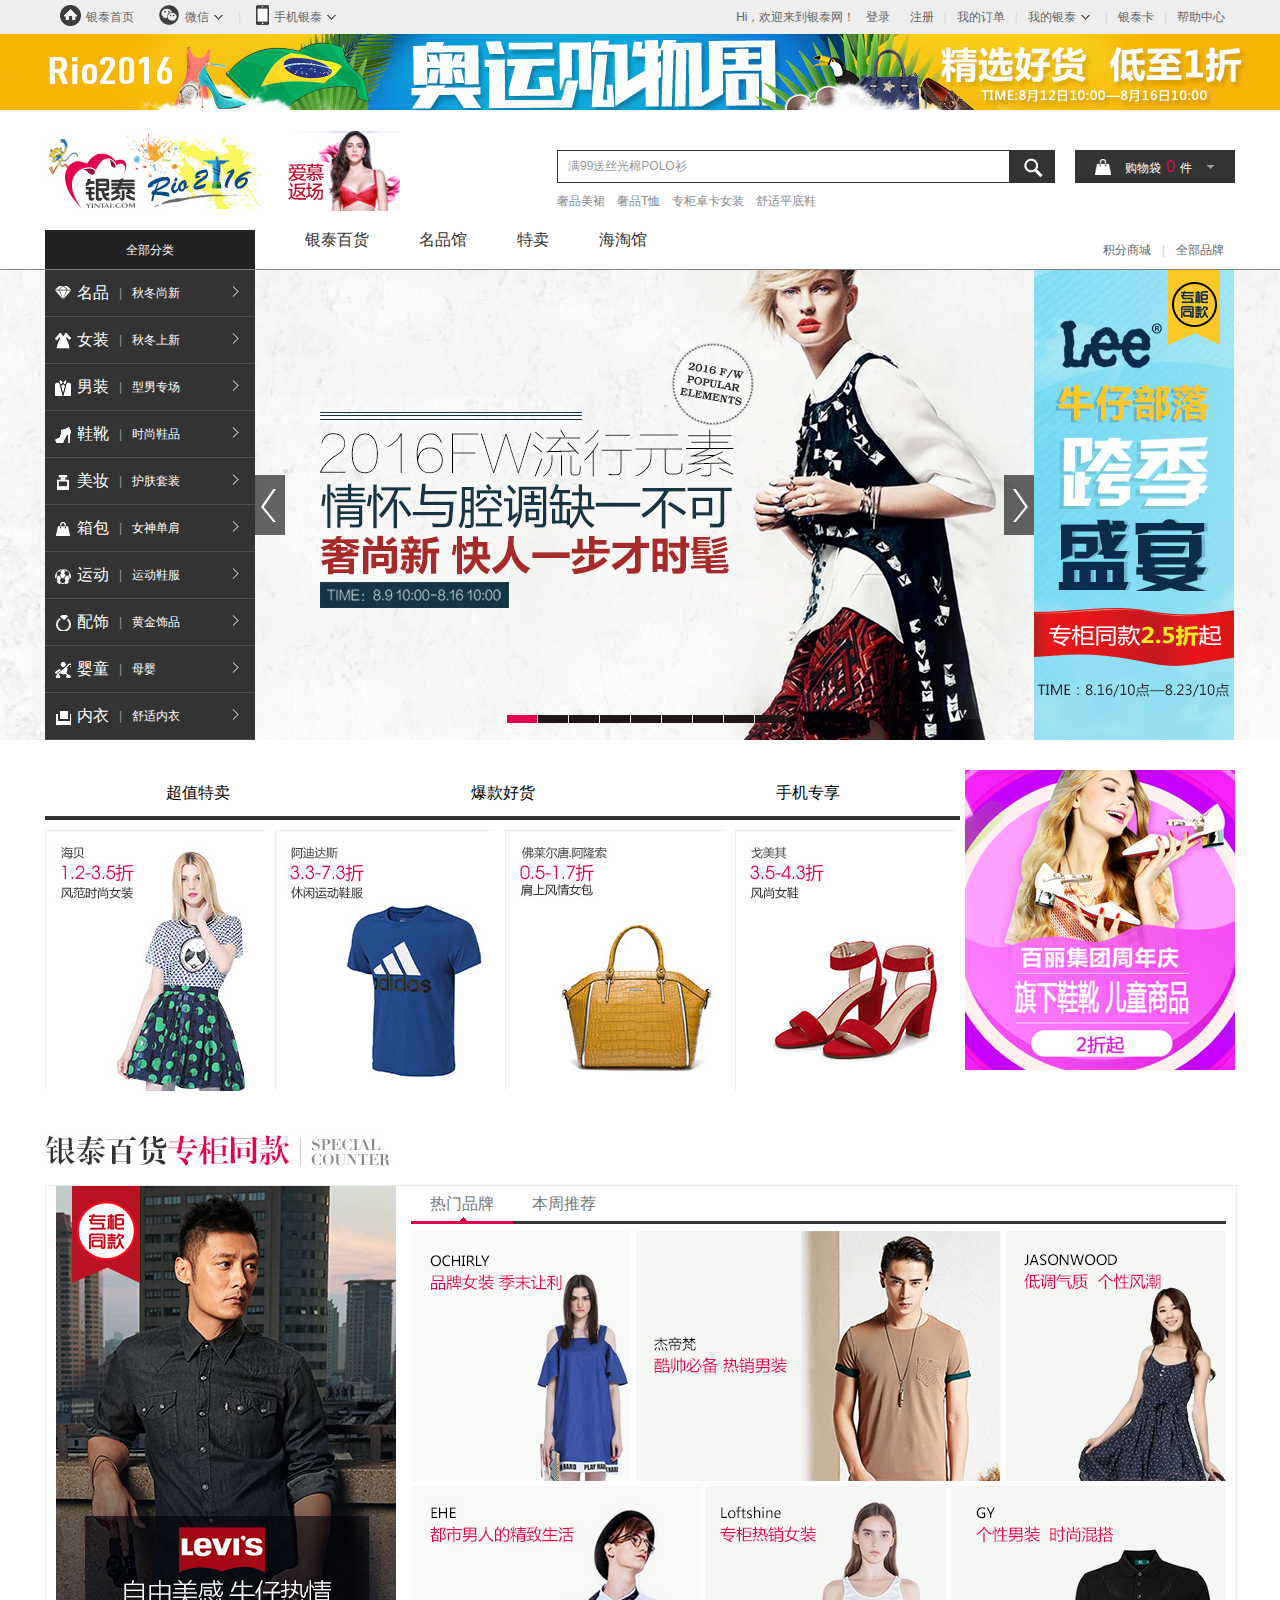
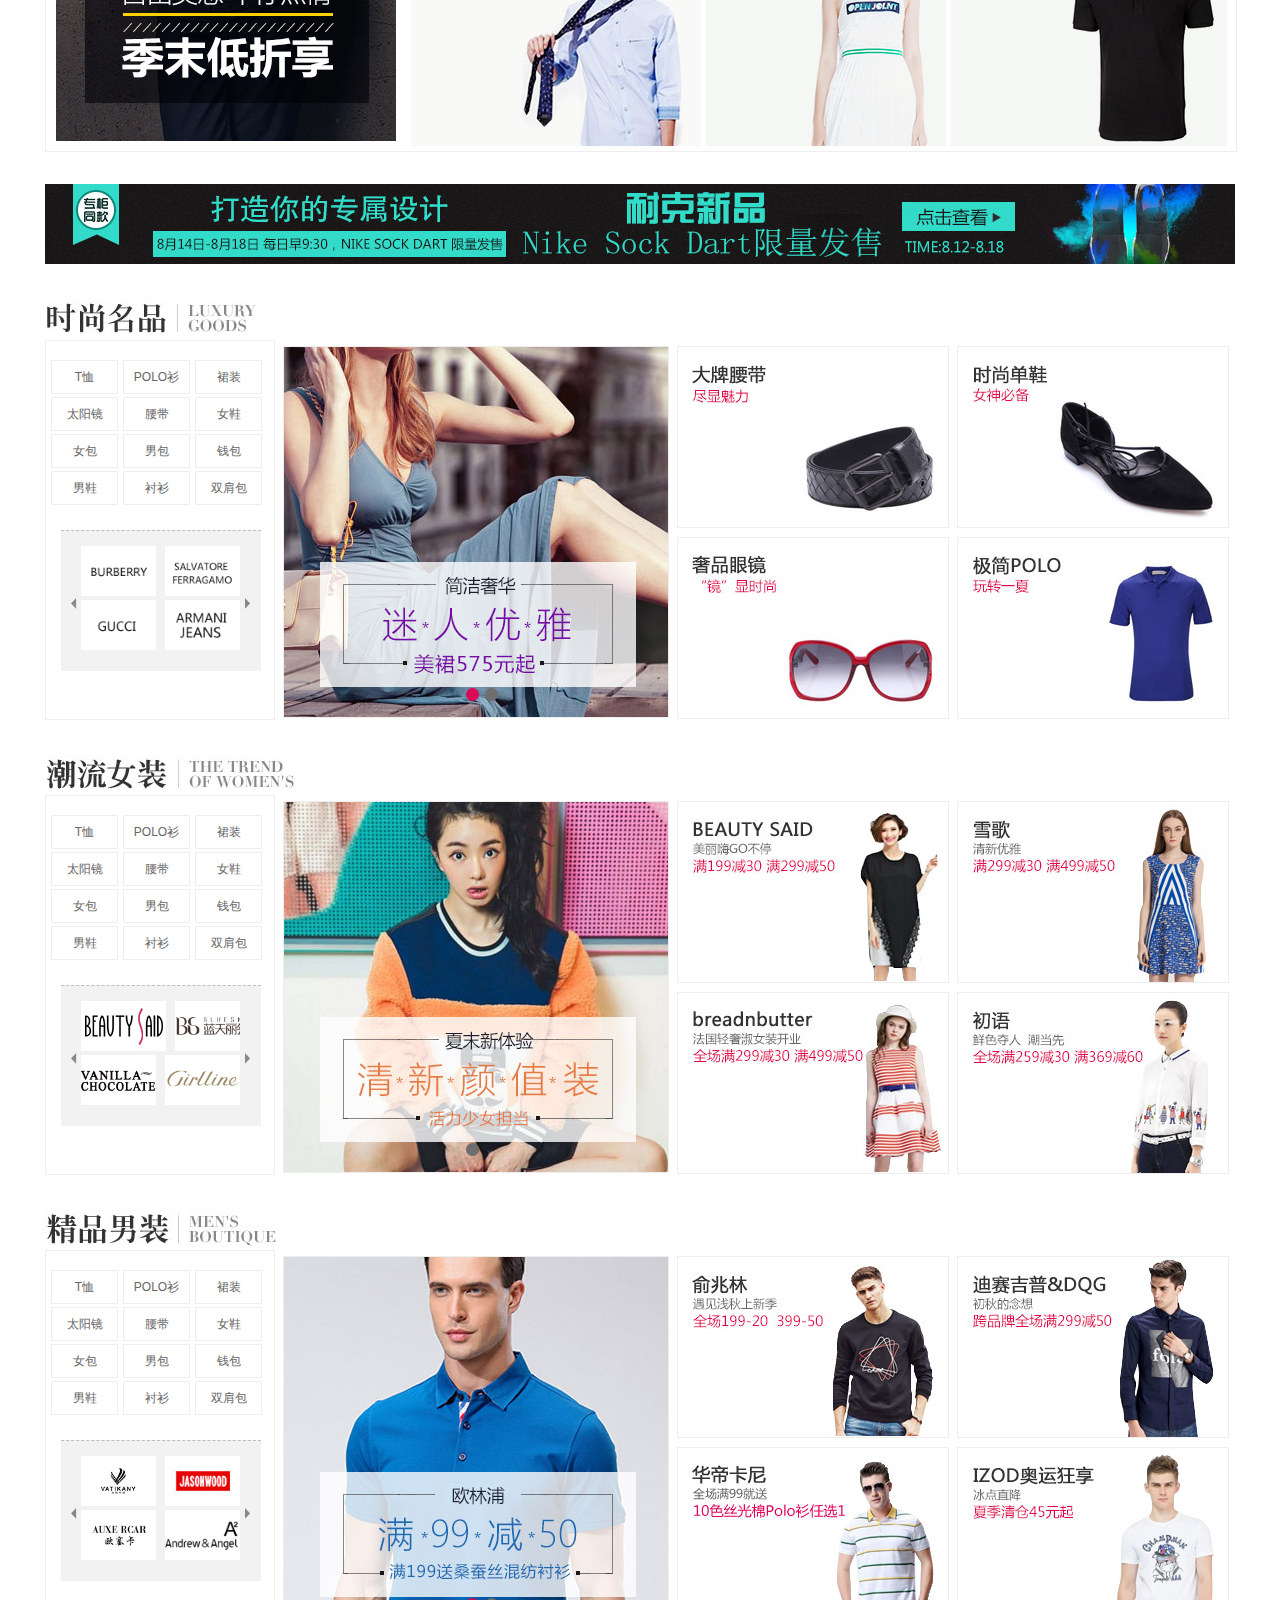
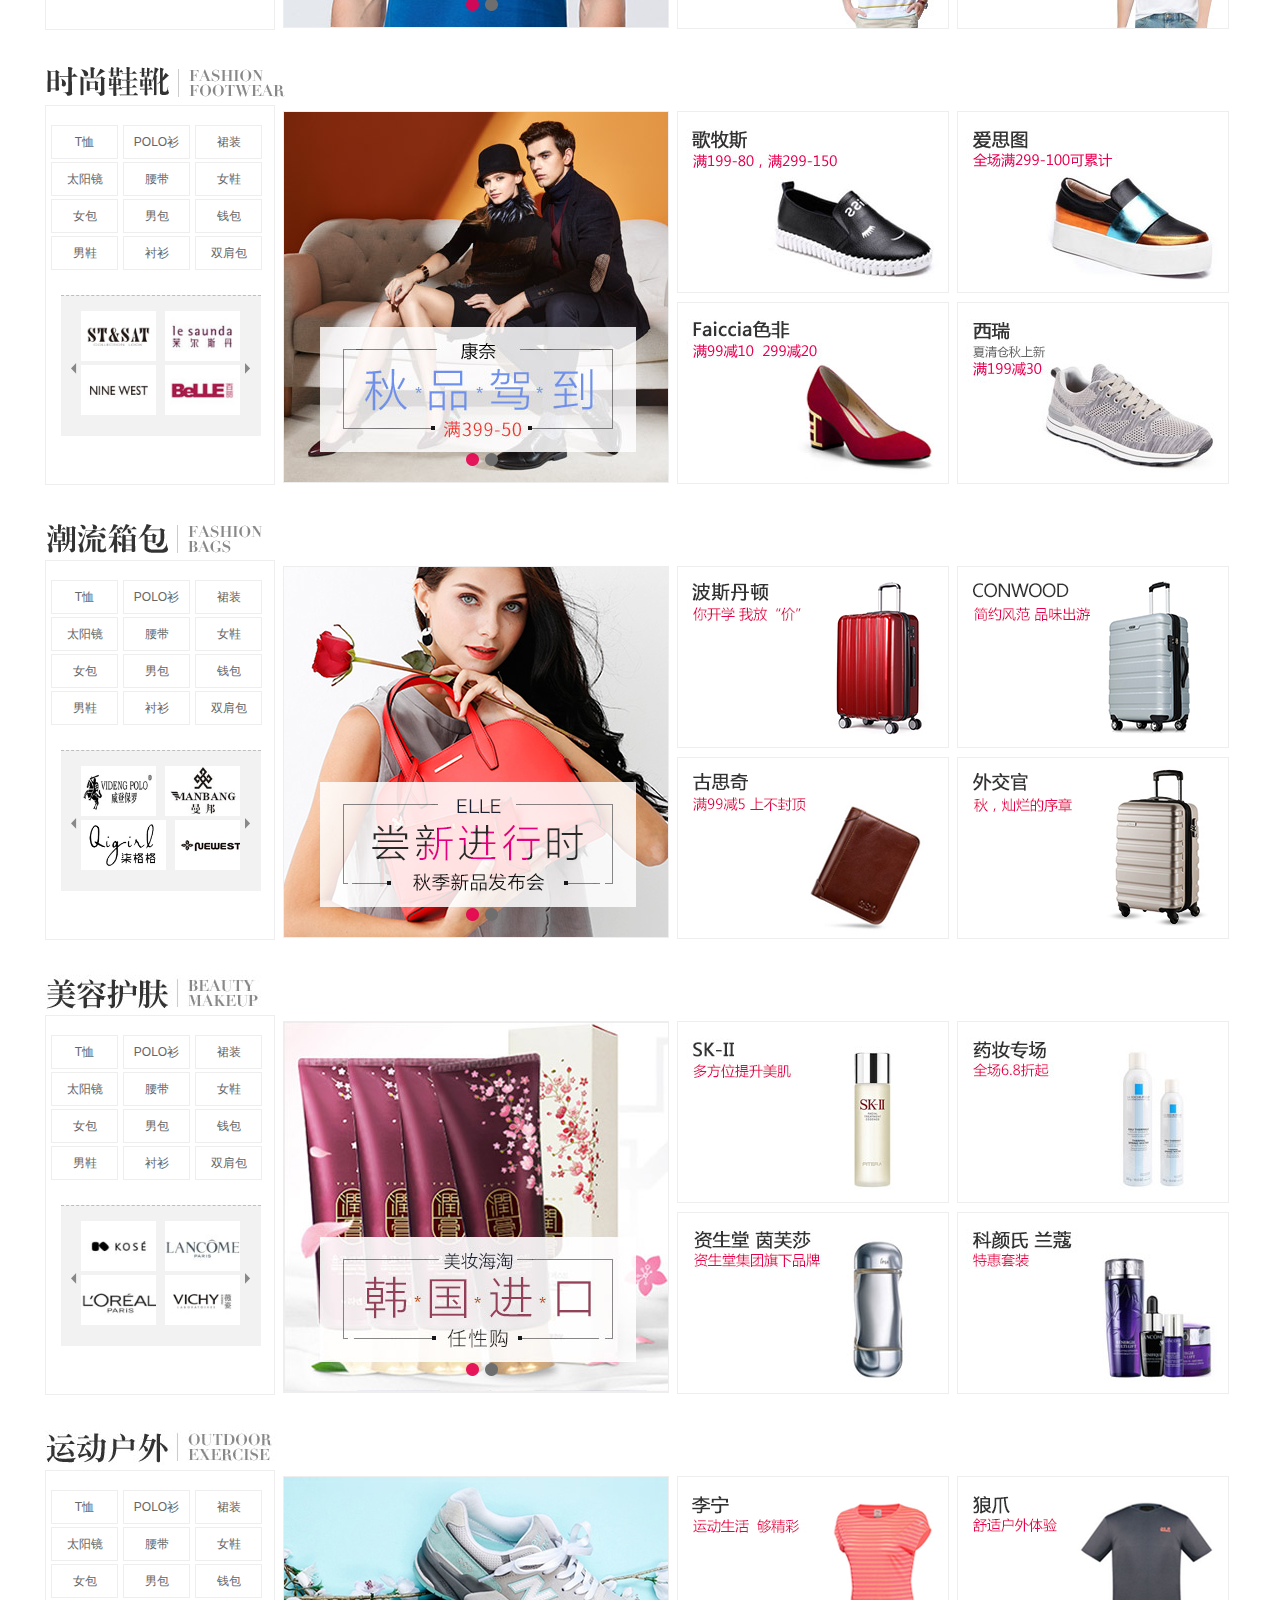
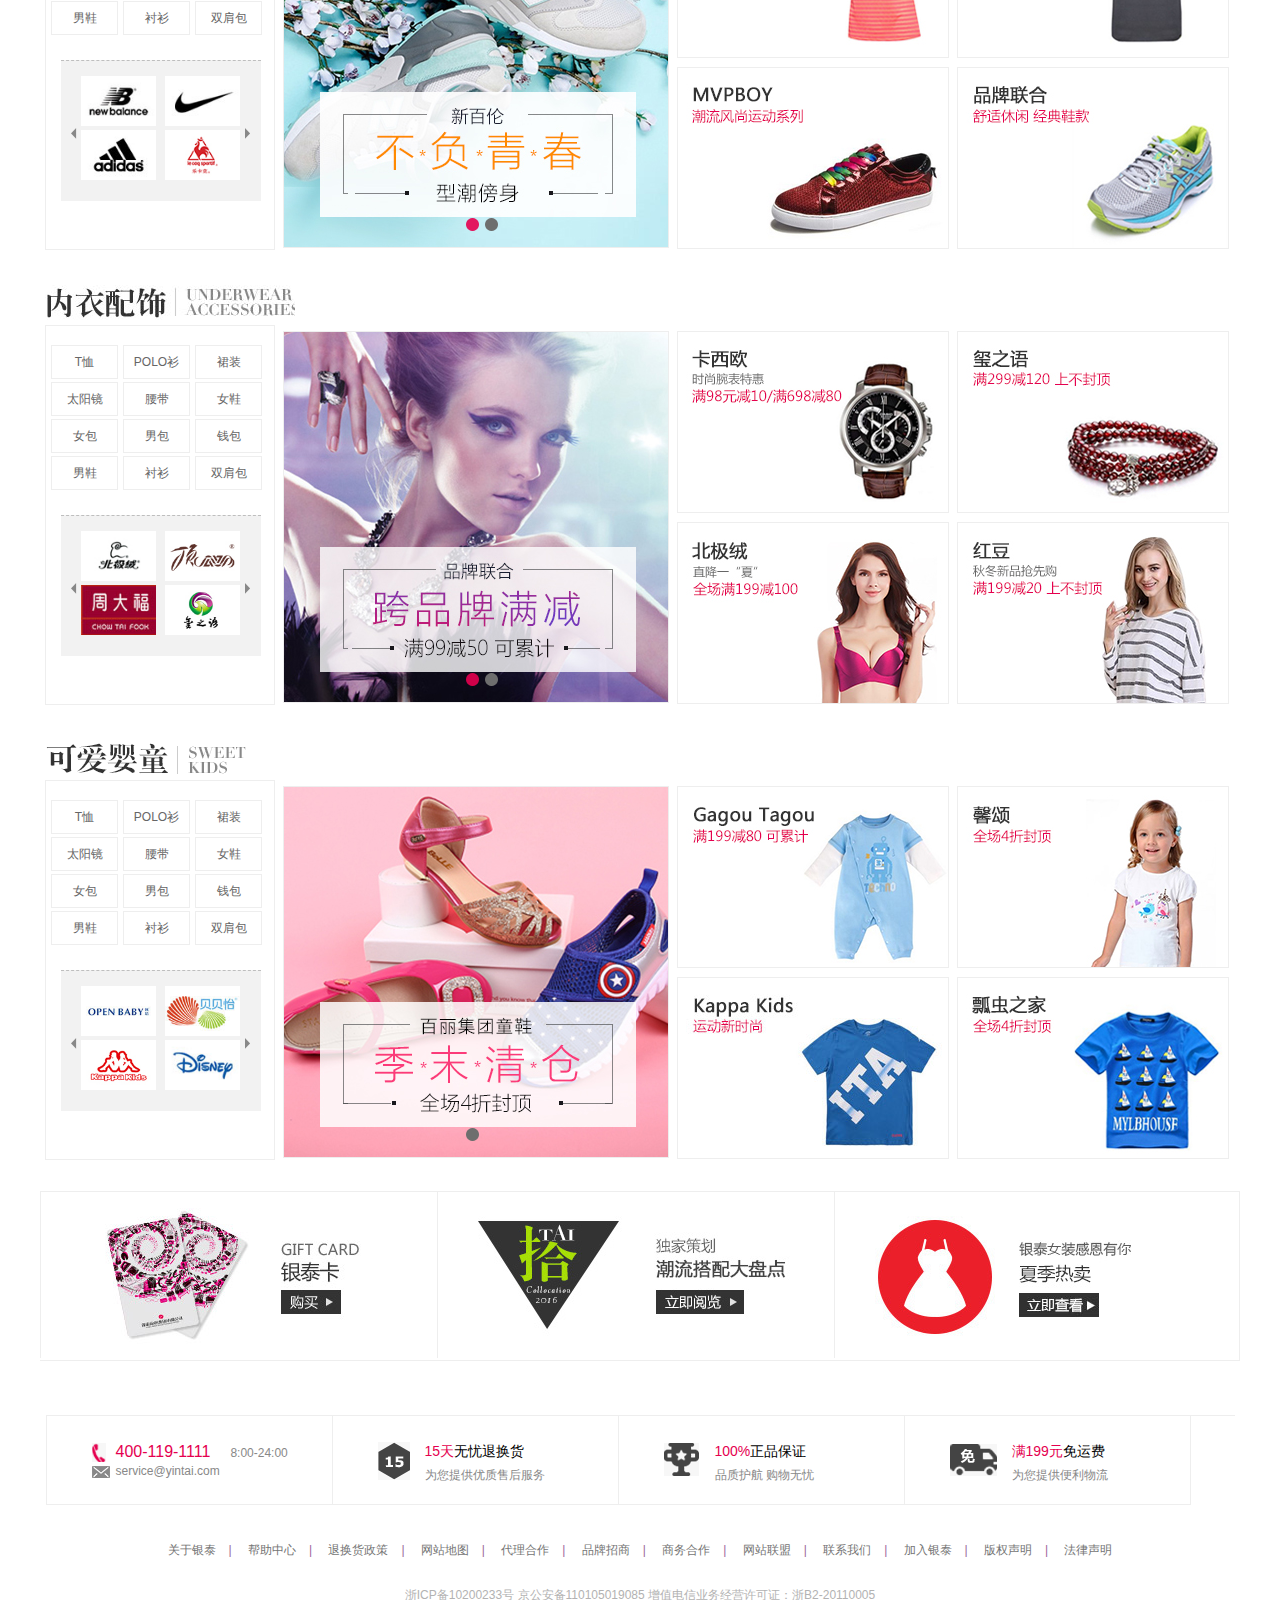
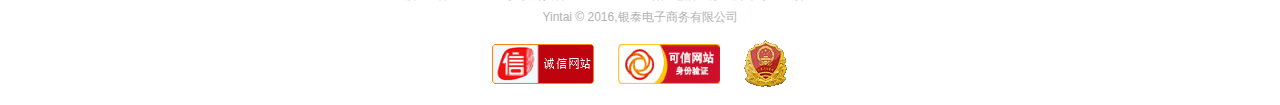
==== commit 44311d85: "添加文字 谷歌兼容强制换行" ====
--- a/index.html
+++ b/index.html
@@ -1,8 +1,8 @@
 <!DOCTYPE HTML PUBLIC "-//W3C//DTD HTML 4.01//EN" "http://www.w3.org/TR/html4/strict.dtd">
 <html lang="en">
 <head>
-	<meta http-equiv="Content-Type" content="text/html;charset=UTF-8">
-	<title>银泰网 - 银泰百货连锁在线购物中心，银泰商业集团官方购物网站</title>
+<meta http-equiv="Content-Type" content="text/html;charset=UTF-8">
+<title>银泰网 - 银泰百货连锁在线购物中心，银泰商业集团官方购物网站</title>
 <link rel="stylesheet" type="text/css" href="css/public.css">
 <link rel="stylesheet" type="text/css" href="css/index.css">
 <script src="js/function.js"></script>
@@ -17,19 +17,23 @@
 		<ul class="topnav-left">
 			<li><a href="#" class="shouye"><s></s>银泰首页</a></li>
 			<li>
-				<a href="#" class="weixin"><s></s>微信<b></b></a>
-				<div class="weixinact">
-					<a href="#"><s></s>微信<b></b></a>
-					<div><img src="images/微信.png" alt=""></div>
-				</div> 
-			</li> 
+			<a href="#" class="weixin"><s></s>微信<b></b></a>
+			<div class="weixinact">
+				<a href="#"><s></s>微信<b></b></a>
+				<div>
+					<img src="images/微信.png" alt="">
+				</div>
+			</div>
+			</li>
 			<li>|</li>
-			<li> 
-				<a href="#" class="shouji"><s></s>手机银泰<b></b></a>
-				<div class="shoujiact">
-					<a href="#"><s></s>手机银泰<b></b></a>
-					<div><img src="images/手机.png" alt=""></div>
-				</div>
+			<li>
+			<a href="#" class="shouji"><s></s>手机银泰<b></b></a>
+			<div class="shoujiact">
+				<a href="#"><s></s>手机银泰<b></b></a>
+				<div>
+					<img src="images/手机.png" alt="">
+				</div>
+			</div>
 			</li>
 		</ul>
 		<ul class="topnav-right">
@@ -40,16 +44,16 @@
 			<li><a href="#">我的订单</a></li>
 			<li>|</li>
 			<li class="wodeyt">
-				<a href="#">我的银泰<b></b></a>
-				<ul class="wodeytact">
-					<li><a href="#">我的银泰<b></b></a></li>
-					<li><a href="#">我的收藏</a></li>
-					<li><a href="#">我的余额</a></li>
-					<li><a href="#">我的银元</a></li>
-					<li><a href="#">我的银泰卡</a></li>
-					<li><a href="#">我的优惠卷</a></li>
-					<li><a href="#">我的积分</a></li>
-				</ul>
+			<a href="#">我的银泰<b></b></a>
+			<ul class="wodeytact">
+				<li><a href="#">我的银泰<b></b></a></li>
+				<li><a href="#">我的收藏</a></li>
+				<li><a href="#">我的余额</a></li>
+				<li><a href="#">我的银元</a></li>
+				<li><a href="#">我的银泰卡</a></li>
+				<li><a href="#">我的优惠卷</a></li>
+				<li><a href="#">我的积分</a></li>
+			</ul>
 			</li>
 			<li>|</li>
 			<li><a href="#">银泰卡</a></li>
@@ -66,9 +70,12 @@
 <!-- logo start -->
 <div class="logobox">
 	<div class="logo-leftbox">
-		<div id="logo"><a href="#"><img src="images/页首2.gif" alt=""></a>
-		</div>
-		<div><a href="#"><img src="images/页首3.gif" alt=""></a></div>
+		<div id="logo">
+			<a href="#"><img src="images/页首2.gif" alt=""></a>
+		</div>
+		<div>
+			<a href="#"><img src="images/页首3.gif" alt=""></a>
+		</div>
 	</div>
 	<div class="logo-rightbox">
 		<div class="logo-searchbox">
@@ -76,9 +83,15 @@
 			<a href="#"></a>
 		</div>
 		<div class="shopping">
-			<p>购物袋<span>0</span>件</p>
+			<p>
+				购物袋<span>0</span>件
+			</p>
 			<b></b>
-			<div class="yt-bags"><div class="yt-bags-nothing">购物袋中还没有商品，赶快选购吧！</div></div>
+			<div class="yt-bags">
+				<div class="yt-bags-nothing">
+					购物袋中还没有商品，赶快选购吧！
+				</div>
+			</div>
 		</div>
 		<ul>
 			<li><a href="#">奢品美裙</a></li>
@@ -93,7 +106,9 @@
 <div class="bannerbox">
 	<div class="banner-navbox">
 		<div class="banner-nav">
-			<div class="banner-lefthead">全部分类</div>
+			<div class="banner-lefthead">
+				全部分类
+			</div>
 			<ul class="banner-navleft">
 				<li><a href="#">银泰百货</a></li>
 				<li><a href="#">名品馆</a></li>
@@ -126,1207 +141,800 @@
 				</div>
 				<ul class="banner-leftnav">
 					<li class="banner-leftnav-yiji">
-						<a href="#" class="banner-leftnav-yiji-hover">
-							<s></s>
-							<p class="bp">名品</p>
-							<i>|</i>
-							<span>秋冬尚新</span>
-							<b></b>
-						</a>
-						<div class="banner-leftnav-erji">
-							<ul class="banner-leftnav-erji-left">
-								<li class="banner-left-erji-left-li">
-									<p class="banner-leftnav-erji-left-title"><a href="#">男装</a></p>
-									<ul class="banner-leftnav-erji-left-text">
-										<li><a href="#" class="yt_hotword">新品</a></li>
-										<li><a href="#" class="yt_hotword">卫衣</a></li>
-										<li><a href="#" class="yt_hotword">针织衫</a></li>
-										<li><a href="#">裤装</a></li>
-										<li><a href="#">外套</a></li>
-									</ul>
-								</li>
-								<li class="banner-left-erji-left-li">
-									<p class="banner-leftnav-erji-left-title"><a href="#">女装</a></p>
-									<ul class="banner-leftnav-erji-left-text">
-										<li><a href="#" class="yt_hotword">新品</a></li>
-										<li><a href="#" class="yt_hotword">卫衣</a></li>
-										<li><a href="#">针织衫</a></li>
-										<li><a href="#">外套</a></li>
-										<li><a href="#">裙装</a></li>
-									</ul>
-								</li>
-								<li class="banner-left-erji-left-li">
-									<p class="banner-leftnav-erji-left-title"><a href="#">鞋靴</a></p>
-									<ul class="banner-leftnav-erji-left-text">
-										<li><a href="#">新品</a></li>
-										<li><a href="#">女士单鞋</a></li>
-										<li><a href="#">女士低/中跟鞋</a></li>
-										<li><a href="#" class="yt_hotword">男鞋</a></li>
-										<li><a href="#">靴子</a></li>
-									</ul>
-								</li>
-								<li class="banner-left-erji-left-li">
-									<p class="banner-leftnav-erji-left-title"><a href="#">女包</a></p>
-									<ul class="banner-leftnav-erji-left-text">
-										<li><a href="#" class="yt_hotword">新品</a></li>
-										<li><a href="#" class="yt_hotword">手提斜跨包</a></li>
-										<li><a href="#">单肩包</a></li>
-										<li><a href="#">手拿包</a></li>
-									</ul>
-								</li>
-								<li class="banner-left-erji-left-li">
-									<p class="banner-leftnav-erji-left-title"><a href="#">男包</a></p>
-									<ul class="banner-leftnav-erji-left-text">
-										<li><a href="#" class="yt_hotword">新品</a></li>
-										<li><a href="#" class="yt_hotword">钱包</a></li>
-										<li><a href="#">单肩包</a></li>
-										<li><a href="#">手拿包</a></li>
-										<li><a href="#">手提包</a></li>
-									</ul>
-								</li>
-								<li class="banner-left-erji-left-li">
-									<p class="banner-leftnav-erji-left-title"><a href="#">海淘</a></p>
-									<ul class="banner-leftnav-erji-left-text">
-										<li><a href="#" class="yt_hotword">保税</a></li>
-										<li><a href="#" class="yt_hotword">零食</a></li>
-										<li><a href="#">美妆</a></li>
-										<li><a href="#">婴童</a></li>
-										<li><a href="#">女包</a></li>
-										<li><a href="#">腰带</a></li>
-										<li><a href="#">服装鞋靴</a></li>
-									</ul>
-									<ul class="banner-leftnav-erji-left-text">
-										<li><a href="#" class="yt_hotword">直邮</a></li>
-										<li><a href="#">鞋靴</a></li>
-										<li><a href="#">配饰</a></li>
-										<li><a href="#">女装</a></li>
-										<li><a href="#" class="yt_hotword">箱包</a></li>
-									</ul>
-								</li>
-								<li class="banner-left-erji-left-li" style="border:0">
-									<p class="banner-leftnav-erji-left-title"><a href="#">婴童</a></p>
-									<ul class="banner-leftnav-erji-left-text">
-										<li><a href="#" class="yt_hotword">童装</a></li>
-										<li><a href="#">童鞋</a></li>
-										<li><a href="#">婴童配饰</a></li>
-									</ul>
-								</li>
-							</ul>
-							<ul class="banner-leftnav-erji-right">
-								<li class="title">品牌</li></br>
-								<li><a href="#">BURBERRY</a></li>
-								<li><a href="#">FERRAGAMO</a></li>
-								<li><a href="#">GUCCI</a><<a href="#">COACH</a></li>
-								<li><a href="#">ARMANI</a><<a href="#">JEANS</a></li>
-								<li><a href="#">DIESEL</a><<a href="#">VERSACE</a></li>
-								<li><a href="#">MAX&CO</a></li>
-								<li><a href="#">Fyt_hotword</a><<a href="#">PERRY</a></li>
-								<li><a href="#">CELLINE</a><<a href="#">SPORTMAX</a></li>
-								<li><a href="#">MAX</a><<a href="#">MARA</a></li>
-								<li><a href="#">MICHAEL</a><<a href="#">KORS</a></li>
-								<li><a href="#">ZEGNA</a><<a href="#">FENDI</a></li>
-								<li><a href="#">EMPORIO</a><<a href="#">RAMANI</a></li>
-								<li><a href="#">BALLY</a></li>
-								<li><a href="#">ALEXANDER</a><<a href="#">CQUEEN</a></li>
-							</ul> 
+					<a href="#" class="banner-leftnav-yiji-hover">
+					<s></s>
+					<p class="bp">
+						名品
+					</p>
+					<i>|</i>
+					<span>秋冬尚新</span>
+					<b></b>
+					</a>
+					<div class="banner-leftnav-erji">
+						<div class="sorts-list">
+							<div class="sorts-repeat">
+								<h3><a href="#">男装</a></h3>
+								<p>
+									<a class="yt_hotword" href="#">新品</a><a href="#">卫衣</a><a class="yt_hotword" href="#">针织衫</a><a href="#">裤装</a><a href="#">外套</a>
+								</p>
+							</div>
+							<div class="sorts-repeat">
+								<h3><a href="#">女装</a></h3>
+								<p>
+									<a class="yt_hotword" href="#">新品</a><a href="#">卫衣</a><a class="yt_hotword" href="#">针织衫</a><a href="#">裤装</a><a href="#">外套</a><a href="#">裙装</a>
+								</p>
+							</div>
+							<div class="sorts-repeat">
+								<h3><a href="#">鞋靴</a></h3>
+								<p>
+									<a class="yt_hotword" href="#">新品</a><a href="#">女士单鞋</a><a class="yt_hotword" href="#">男鞋</a><a href="#">靴子</a>
+								</p>
+							</div>
+							<div class="sorts-repeat">
+								<h3><a href="#">女包</a></h3>
+								<p>
+									<a class="yt_hotword" href="#">新品</a><a class="yt_hotword" href="#">手提斜挎包</a><a href="#">单肩包</a><a href="#">钱夹</a><a href="#">手拿包</a>
+								</p>
+							</div>
+							<div class="sorts-repeat">
+								<h3><a href="#">男包</a></h3>
+								<p>
+									<a class="yt_hotword" href="#">新品</a><a class="yt_hotword" href="#">钱包</a><a href="#">单肩包</a><a href="#">手拿包</a><a href="#">手提包</a>
+								</p>
+							</div>
+							<div class="sorts-repeat">
+								<h3><a href="#">配饰</a></h3>
+								<p>
+									<a class="yt_hotword" href="#">新品</a><a href="#">围巾</a><a href="#">帽子</a><a class="yt_hotword" href="#">腰带</a>
+								</p>
+							</div>
+							<div class="sorts-repeat sorts-none cf">
+								<h3><a href="#">婴童</a></h3>
+								<p>
+									<a class="yt_hotword" href="#">童装</a><a href="#">童鞋</a><a href="#">婴童配饰</a>
+								</p>
+							</div>
 						</div>
+						<ul class="banner-leftnav-erji-right">
+							<li class="title">品牌</li>
+							</br>
+							<li><a href="#">BURBERRY</a></li>
+							<li><a href="#">FERRAGAMO</a></li>
+							<li><a href="#">GUCCI</a><<a href="#">COACH</a></li>
+							<li><a href="#">ARMANI</a><<a href="#">JEANS</a></li>
+							<li><a href="#">DIESEL</a><<a href="#">VERSACE</a></li>
+							<li><a href="#">MAX&CO</a></li>
+							<li><a href="#">Fyt_hotword</a><<a href="#">PERRY</a></li>
+							<li><a href="#">CELLINE</a><<a href="#">SPORTMAX</a></li>
+							<li><a href="#">MAX</a><<a href="#">MARA</a></li>
+							<li><a href="#">MICHAEL</a><<a href="#">KORS</a></li>
+							<li><a href="#">ZEGNA</a><<a href="#">FENDI</a></li>
+							<li><a href="#">EMPORIO</a><<a href="#">RAMANI</a></li>
+							<li><a href="#">BALLY</a></li>
+							<li><a href="#">ALEXANDER</a><<a href="#">CQUEEN</a></li>
+						</ul>
+					</div>
 					</li>
 					<li class="banner-leftnav-yiji">
-						<a href="#" class="banner-leftnav-yiji-hover">
-							<s></s>
-							<p class="bp">女装</p>
-							<i>|</i>
-							<span>秋冬上新 </span>
-							<b></b>
-						</a>
-						<div class="banner-leftnav-erji">
-							<ul class="banner-leftnav-erji-left">
-								<li class="banner-left-erji-left-li">
-									<p class="banner-leftnav-erji-left-title"><a href="#">热门搜索</a></p>
-									<ul class="banner-leftnav-erji-left-text">
-										<li><a href="#" class="yt_hotword">商场同款</a></li>
-										<li><a href="#">连衣裙</a></li>
-										<li><a href="#">打底裤</a></li>
-										<li><a href="#">风衣</a></li>
-										<li><a href="#">衬衫</a></li>
-										<li><a href="#">裤装</a></li>
-										<li><a href="#">T恤</a></li>
-									</ul>
-								</li>
-								<li>
-									<p class="banner-leftnav-erji-left-title"><a href="#">流行元素</a></p>
-									<ul class="banner-leftnav-erji-left-text">
-										<li><a href="#">欧美风</a></li>
-										<li><a href="#">英伦风</a></li>
-										<li><a href="#">韩范</a></li>
-										<li><a href="#">简约风</a></li>
-										<li><a href="#">刺绣</a></li>
-										<li><a href="#">休闲风</a></li>
-										<li><a href="#">纯色</a></li>
-										<li><a href="#">森女棉麻</a></li>
-									</ul>
-									<ul class="banner-leftnav-erji-left-text">
-										<li><a href="#">森女棉麻</a></li>
-										<li><a href="#">绣花</a></li>
-										<li><a href="#">蕾丝衫</a></li>
-									</ul>
-								</li>
-								<li class="banner-left-erji-left-li">
-									<p class="banner-leftnav-erji-left-title"><a href="#">上装</a></p>
-									<ul class="banner-leftnav-erji-left-text">
-										<li><a href="#">针织衫</a></li>
-										<li><a href="#">T恤</a></li>
-										<li><a href="#">雪纺</a></li>
-										<li><a href="#">衬衫</a></li>
-										<li><a href="#">吊带/马甲</a></li>
-										<li><a href="#">卫衣/绒衣</a></li>
-									</ul>
-									<ul class="banner-leftnav-erji-left-text">
-										<li><a href="#">外套</a></li>
-										<li><a href="#" class="yt_hotword">风衣</a></li>
-										<li><a href="#">小西装</a></li>
-									</ul>
-								</li>
-								<li class="banner-left-erji-left-li">
-									<p class="banner-leftnav-erji-left-title"><a href="#">下装</a></p>
-									<ul class="banner-leftnav-erji-left-text">
-										<li><a href="#" class="yt_hotword">牛仔裤</a></li>
-										<li><a href="#">休闲裤</a></li>
-										<li><a href="#">连体裤</a></li>
-										<li><a href="#">哈伦裤</a></li>
-										<li><a href="#">西装裤</a></li>
-										<li><a href="#">短裤</a></li>
-									</ul>
-									<ul class="banner-leftnav-erji-left-text">
-										<li><a href="#">长裤</a></li>
-										<li><a href="#">九分裤</a></li>
-										<li><a href="#">七分裤</a></li>
-										<li><a href="#">铅笔裤</a></li>
-									</ul>
-								</li>
-								<li class="banner-left-erji-left-li">
-									<p class="banner-leftnav-erji-left-title"><a href="#">裙装</a></p>
-									<ul class="banner-leftnav-erji-left-text">
-										<li><a href="#">半身裙</a></li>
-										<li><a href="#">长袖裙</a></li>
-										<li><a href="#">牛仔裙</a></li>
-										<li><a href="#">雪纺裙</a></li>
-										<li><a href="#" class="yt_hotword">连衣裙</a></li>
-									</ul>
-								</li>
-								<li class="banner-left-erji-left-li" style="border:0">
-									<p class="banner-leftnav-erji-left-title"><a href="#">女士内衣</a></p>
-									<ul class="banner-leftnav-erji-left-text">
-										<li><a href="#" class="yt_hotword">文胸</a></li>
-										<li><a href="#" class="yt_hotword">底裤</a></li>
-										<li><a href="#">家居服</a></li>
-										<li><a href="#">束身衣</a></li>
-										<li><a href="#">吊带/背心</a></li>
-										<li><a href="#">袜品</a></li>
-										<li><a href="#">泳衣</a></li>
-									</ul>
-								</li>
-							</ul>
-							<ul class="banner-leftnav-erji-right">
-								<li class="title">品牌</li></br>
-								<li><a href="#">茵曼</a><a href="#">苏安真</a><a href="#">颜域</a></li>
-								<li><a href="#">莉莉的</a><a href="#">衣之纯</a><a href="#">年歌</a></li>
-								<li><a href="#">GUCCI</a><a href="#">COACH</a></li>
-								<li><a href="#">ARMANI</a><<a href="#">JEANS</a></li>
-								<li><a href="#">DIESEL</a><<a href="#">VERSACE</a></li>
-								<li><a href="#">MAX&CO</a></li>
-								<li><a href="#">Fyt_hotword</a><a href="#">PERRY</a></li>
-								<li><a href="#">CELLINE</a><a href="#">SPORTMAX</a></li>
-								<li><a href="#">初语</a><<a href="#">迪赛尼斯</a></li>
-								<li><a href="#">MICHAEL</a><<a href="#">KORS</a></li>
-								<li><a href="#">ZEGNA</a><<a href="#">FENDI</a></li>
-								<li><a href="#">贝瑞英格</a><<a href="#">RAMANI</a></li>
-								<li><a href="#">奈希雅</a></li>
-								<li><a href="#">INXX</a><<a href="#">G-STAR RAW</a></li>
-							</ul><!--  style="display:block" -->
+					<a href="#" class="banner-leftnav-yiji-hover">
+					<s></s>
+					<p class="bp">
+						女装
+					</p>
+					<i>|</i>
+					<span>秋冬上新 </span>
+					<b></b>
+					</a>
+					<div class="banner-leftnav-erji">
+						<div class="sorts-list">
+							<div class="sorts-repeat">
+								<h3><a href="#">热门搜索</a></h3>
+								<p>
+									<a class="yt_hotword" href="#">商场同款</a><a href="#">连衣裙</a><a href="#">打底裤</a><a href="#">风衣</a><a class="yt_hotword" href="#">大衣</a><a href="#">裤装</a><a class="yt_hotword" href="#">羽绒服</a><a href="#">棉服</a><a href="#">皮衣/皮草</a>
+								</p>
+							</div>
+							<div class="sorts-repeat">
+								<h3><a href="#">流行元素</a></h3>
+								<p>
+									<a href="#">欧美风</a><a href="#">英伦风</a><a href="#">韩范</a><a href="#">简约风</a><a href="#">刺绣</a><a href="#">休闲风</a><a href="#">纯色</a><a href="#">森女棉麻</a><a href="#">绣花</a><a href="#">蕾丝衫</a>
+								</p>
+							</div>
+							<div class="sorts-repeat">
+								<h3><a href="#">上装</a></h3>
+								<p>
+									<a href="#">卫衣/绒衣</a><a href="#">针织衫</a><a href="#">外套 </a><a class="yt_hotword" href="#">风衣</a><a href="#">小西装</a><a href="#">大衣</a><a href="#">衬衫 </a><a href="#">吊带/马甲</a>
+								</p>
+							</div>
+							<div class="sorts-repeat">
+								<h3><a href="#">下装</a></h3>
+								<p>
+									<a class="yt_hotword" href="#">牛仔裤 </a><a href="#">休闲裤 </a><a href="#">连体裤 </a><a href="#">哈伦裤 </a><a href="#">西装裤 </a><a href="#">长裤 </a><a href="#">九分裤 </a><a href="#">七分裤 </a><a href="#">铅笔裤 </a>
+								</p>
+							</div>
+							<div class="sorts-repeat">
+								<h3><a href="#">裙装</a></h3>
+								<p>
+									<a href="#">半身裙 </a><a href="#">长袖裙 </a><a href="#">牛仔裙 </a><a class="yt_hotword" href="#">连衣裙</a>
+								</p>
+							</div>
+							<div class="sorts-repeat sorts-none cf">
+								<h3><a href="#">女士内衣</a></h3>
+								<p>
+									<a class="yt_hotword" href="#">文胸</a><a class="yt_hotword" href="#">底裤</a><a href="#">家居服</a><a href="#">束身衣</a><a href="#">吊带/背心</a><a href="#">袜品</a><a href="#">泳衣</a>
+								</p>
+							</div>
 						</div>
+						<ul class="banner-leftnav-erji-right">
+							<li class="title">品牌</li>
+							</br>
+							<li><a href="#">茵曼</a><a href="#">苏安真</a><a href="#">颜域</a></li>
+							<li><a href="#">莉莉的</a><a href="#">衣之纯</a><a href="#">年歌</a></li>
+							<li><a href="#">GUCCI</a><a href="#">COACH</a></li>
+							<li><a href="#">ARMANI</a><<a href="#">JEANS</a></li>
+							<li><a href="#">DIESEL</a><<a href="#">VERSACE</a></li>
+							<li><a href="#">MAX&CO</a></li>
+							<li><a href="#">Fyt_hotword</a><a href="#">PERRY</a></li>
+							<li><a href="#">CELLINE</a><a href="#">SPORTMAX</a></li>
+							<li><a href="#">初语</a><<a href="#">迪赛尼斯</a></li>
+							<li><a href="#">MICHAEL</a><<a href="#">KORS</a></li>
+							<li><a href="#">ZEGNA</a><<a href="#">FENDI</a></li>
+							<li><a href="#">贝瑞英格</a><<a href="#">RAMANI</a></li>
+							<li><a href="#">奈希雅</a></li>
+							<li><a href="#">INXX</a><<a href="#">G-STAR RAW</a></li>
+						</ul>
+						<!--  style="display:block" -->
+					</div>
 					</li>
 					<li class="banner-leftnav-yiji">
-						<a href="#" class="banner-leftnav-yiji-hover">
-							<s></s>
-							<p class="bp">男装</p>
-							<i>|</i>
-							<span>型男专场</span>
-							<b></b>
-						</a>
-						<div class="banner-leftnav-erji">
-							<ul class="banner-leftnav-erji-left">
-								<li class="banner-left-erji-left-li">
-									<p class="banner-leftnav-erji-left-title"><a href="#">热门搜索</a></p>
-									<ul class="banner-leftnav-erji-left-text">
-										<li><a href="#" class="yt_hotword">大衣</a></li>
-										<li><a href="#" class="yt_hotword">T恤</a></li>
-										<li><a href="#" class="yt_hotword">卫衣</a></li>
-										<li><a href="#">衬衫</a></li>
-										<li><a href="#">外套</a></li>
-										<li><a href="#">牛仔裤</a></li>
-									</ul>
-								</li>
-								<li class="banner-left-erji-left-li">
-									<p class="banner-leftnav-erji-left-title"><a href="#">冬季上新</a></p>
-									<ul class="banner-leftnav-erji-left-text">
-										<li><a href="#" class="yt_hotword">长袖衬衫</a></li>
-										<li><a href="#" class="yt_hotword">长袖POLO</a></li>
-										<li><a href="#">针织衫</a></li>
-										<li><a href="#">长袖T恤</a></li>
-										<li><a href="#">羽绒服</a></li>
-										<li><a href="#">针织衫</a></li>
-										<li><a href="#">长袖T恤</a></li>
-										<li><a href="#">羽绒服</a></li>
-									</ul>
-								</li>
-								<li class="banner-left-erji-left-li">
-									<p class="banner-leftnav-erji-left-title"><a href="#">鞋靴</a></p>
-									<ul class="banner-leftnav-erji-left-text">
-										<li><a href="#">新品</a></li>
-										<li><a href="#">女士单鞋</a></li>
-										<li><a href="#">女士低/中跟鞋</a></li>
-										<li><a href="#" class="yt_hotword">男鞋</a></li>
-										<li><a href="#">靴子</a></li>
-									</ul>
-								</li>
-								<li class="banner-left-erji-left-li">
-									<p class="banner-leftnav-erji-left-title"><a href="#">女包</a></p>
-									<ul class="banner-leftnav-erji-left-text">
-										<li><a href="#" class="yt_hotword">新品</a></li>
-										<li><a href="#" class="yt_hotword">手提斜跨包</a></li>
-										<li><a href="#">单肩包</a></li>
-										<li><a href="#">手拿包</a></li>
-									</ul>
-								</li>
-								<li class="banner-left-erji-left-li">
-									<p class="banner-leftnav-erji-left-title"><a href="#">男包</a></p>
-									<ul class="banner-leftnav-erji-left-text">
-										<li><a href="#" class="yt_hotword">新品</a></li>
-										<li><a href="#" class="yt_hotword">钱包</a></li>
-										<li><a href="#">单肩包</a></li>
-										<li><a href="#">手拿包</a></li>
-										<li><a href="#">手提包</a></li>
-									</ul>
-								</li>
-								<li class="banner-left-erji-left-li">
-									<p class="banner-leftnav-erji-left-title"><a href="#">海淘</a></p>
-									<ul class="banner-leftnav-erji-left-text">
-										<li><a href="#" class="yt_hotword">保税</a></li>
-										<li><a href="#" class="yt_hotword">零食</a></li>
-										<li><a href="#">美妆</a></li>
-										<li><a href="#">婴童</a></li>
-										<li><a href="#">女包</a></li>
-										<li><a href="#">腰带</a></li>
-										<li><a href="#">服装鞋靴</a></li>
-									</ul>
-									<ul class="banner-leftnav-erji-left-text">
-										<li><a href="#" class="yt_hotword">直邮</a></li>
-										<li><a href="#">鞋靴</a></li>
-										<li><a href="#">配饰</a></li>
-										<li><a href="#">女装</a></li>
-										<li><a href="#" class="yt_hotword">箱包</a></li>
-									</ul>
-								</li>
-								<li class="banner-left-erji-left-li" style="border:0">
-									<p class="banner-leftnav-erji-left-title"><a href="#">婴童</a></p>
-									<ul class="banner-leftnav-erji-left-text">
-										<li><a href="#" class="yt_hotword">童装</a></li>
-										<li><a href="#">童鞋</a></li>
-										<li><a href="#">婴童配饰</a></li>
-									</ul>
-								</li>
-							</ul>
-							<ul class="banner-leftnav-erji-right">
-								<li class="title">品牌</li></br>
-								<li><a href="#"> 美国马球协会</a></li>
-					<li><a href="#"> IZOD</a></li>
-					<li><a href="#"> JASONWOOD</a></li>
-					<li><a href="#"> 华帝卡尼</a></li>
-					<li><a href="#"> GENIO LaMODE</a></li>
-					<li><a href="#"> Facho</a></li>
-					<li><a href="#"> 左岸</a></li>
-					<li><a href="#"> BEE ARMOR</a></li>
-					<li><a href="#"> ANDREW MARC</a></li>
-					<li><a href="#"> 俞兆林</a></li>
-					<li><a href="#"> 威秀</a></li>
-					<li><a href="#"> Magic power</a></li>
-					<li><a href="#"> 约翰费雷德</a></li>
-					<li><a href="#"> G&amp;G Avenue</a></li>
-					<li><a href="#"> 欧林浦</a></li>
-					<li><a href="#"> 杰帝梵</a></li>
-					<li><a href="#"> 雅圣利</a></li>
-					<li><a href="#"> 战地吉普</a></li>
-					<li><a href="#"> ASOBIO</a></li>
-					<li><a href="#"> 高尔普</a></li>
-					<li><a href="#"> 卡帝乐鳄鱼</a></li>
-					<li><a href="#"> 罗朗巴特</a></li>
-					<li><a href="#"> COLLEGE HOME</a></li>
-							</ul> 
+					<a href="#" class="banner-leftnav-yiji-hover">
+					<s></s>
+					<p class="bp">
+						男装
+					</p>
+					<i>|</i>
+					<span>型男专场</span>
+					<b></b>
+					</a>
+					<div class="banner-leftnav-erji">
+						<div class="sorts-list">
+							<div class="sorts-repeat">
+								<h3><a href="#">热门搜索</a></h3>
+								<p>
+									<a href="#">大衣</a><a href="#">T恤</a><a class="yt_hotword" href="#">衬衫</a><a href="#">卫衣</a><a href="#">外套</a><a href="#">休闲裤</a><a href="#">牛仔裤</a>
+								</p>
+							</div>
+							<div class="sorts-repeat">
+								<h3><a href="#">冬季上新</a></h3>
+								<p>
+									<a href="#">长袖衬衫</a><a class="yt_hotword" href="#">长袖POLO</a><a href="#">羽绒服</a><a href="#">长袖T恤</a><a href="#">针织衫</a><a href="#">夹克/外套</a><a class="yt_hotword" href="#">休闲裤</a><a href="#">牛仔裤</a>
+								</p>
+							</div>
+							<div class="sorts-repeat">
+								<h3><a href="#">上装</a></h3>
+								<p>
+									<a href="#">衬衫</a><a href="#">T恤</a><a href="#">卫衣</a><a href="#">夹克</a><a href="#">外套</a><a href="#">针织衫</a><a href="#">POLO衫</a><a href="#">羽绒服</a><a href="#">大衣</a>
+								</p>
+							</div>
+							<div class="sorts-repeat">
+								<h3><a href="#">下装</a></h3>
+								<p>
+									<a href="#">牛仔裤</a><a href="#">休闲裤</a><a href="#">西裤</a>
+								</p>
+							</div>
+							<div class="sorts-repeat sorts-none cf">
+								<h3><a href="#">男士内衣</a></h3>
+								<p>
+									<a class="yt_hotword" href="#">底裤</a><a href="#"> 背心/T恤</a><a href="#">家居服</a><a href="#">男士袜品</a>
+								</p>
+							</div>
 						</div>
+						<ul class="banner-leftnav-erji-right">
+							<li class="title">品牌</li>
+							</br>
+							<li><a href="#"> 美国马球协会</a></li>
+							<li><a href="#"> IZOD</a></li>
+							<li><a href="#"> JASONWOOD</a></li>
+							<li><a href="#"> 华帝卡尼</a></li>
+							<li><a href="#"> GENIO LaMODE</a></li>
+							<li><a href="#"> Facho</a></li>
+							<li><a href="#"> 左岸</a></li>
+							<li><a href="#"> BEE ARMOR</a></li>
+							<li><a href="#"> ANDREW MARC</a></li>
+							<li><a href="#"> 俞兆林</a></li>
+							<li><a href="#"> 威秀</a></li>
+							<li><a href="#"> Magic power</a></li>
+							<li><a href="#"> 约翰费雷德</a></li>
+							<li><a href="#"> G&amp;G Avenue</a></li>
+							<li><a href="#"> 欧林浦</a></li>
+							<li><a href="#"> 杰帝梵</a></li>
+							<li><a href="#"> 雅圣利</a></li>
+							<li><a href="#"> 战地吉普</a></li>
+							<li><a href="#"> ASOBIO</a></li>
+							<li><a href="#"> 高尔普</a></li>
+							<li><a href="#"> 卡帝乐鳄鱼</a></li>
+							<li><a href="#"> 罗朗巴特</a></li>
+							<li><a href="#"> COLLEGE HOME</a></li>
+						</ul>
+					</div>
 					</li>
 					<li class="banner-leftnav-yiji">
-						<a href="#" class="banner-leftnav-yiji-hover">
-							<s></s>
-							<p class="bp">鞋靴</p>
-							<i>|</i>
-							<span>时尚鞋品</span>
-							<b></b>
-						</a>
-						<div class="banner-leftnav-erji">
-							<ul class="banner-leftnav-erji-left">
-								<li class="banner-left-erji-left-li">
-									<p class="banner-leftnav-erji-left-title"><a href="#">男装</a></p>
-									<ul class="banner-leftnav-erji-left-text">
-										<li><a href="#" class="yt_hotword">新品</a></li>
-										<li><a href="#" class="yt_hotword">卫衣</a></li>
-										<li><a href="#" class="yt_hotword">针织衫</a></li>
-										<li><a href="#">裤装</a></li>
-										<li><a href="#">外套</a></li>
-									</ul>
-								</li>
-								<li class="banner-left-erji-left-li">
-									<p class="banner-leftnav-erji-left-title"><a href="#">女装</a></p>
-									<ul class="banner-leftnav-erji-left-text">
-										<li><a href="#" class="yt_hotword">新品</a></li>
-										<li><a href="#" class="yt_hotword">卫衣</a></li>
-										<li><a href="#">针织衫</a></li>
-										<li><a href="#">外套</a></li>
-										<li><a href="#">裙装</a></li>
-									</ul>
-								</li>
-								<li class="banner-left-erji-left-li">
-									<p class="banner-leftnav-erji-left-title"><a href="#">鞋靴</a></p>
-									<ul class="banner-leftnav-erji-left-text">
-										<li><a href="#">新品</a></li>
-										<li><a href="#">女士单鞋</a></li>
-										<li><a href="#">女士低/中跟鞋</a></li>
-										<li><a href="#" class="yt_hotword">男鞋</a></li>
-										<li><a href="#">靴子</a></li>
-									</ul>
-								</li>
-								<li class="banner-left-erji-left-li">
-									<p class="banner-leftnav-erji-left-title"><a href="#">女包</a></p>
-									<ul class="banner-leftnav-erji-left-text">
-										<li><a href="#" class="yt_hotword">新品</a></li>
-										<li><a href="#" class="yt_hotword">手提斜跨包</a></li>
-										<li><a href="#">单肩包</a></li>
-										<li><a href="#">手拿包</a></li>
-									</ul>
-								</li>
-								<li class="banner-left-erji-left-li">
-									<p class="banner-leftnav-erji-left-title"><a href="#">男包</a></p>
-									<ul class="banner-leftnav-erji-left-text">
-										<li><a href="#" class="yt_hotword">新品</a></li>
-										<li><a href="#" class="yt_hotword">钱包</a></li>
-										<li><a href="#">单肩包</a></li>
-										<li><a href="#">手拿包</a></li>
-										<li><a href="#">手提包</a></li>
-									</ul>
-								</li>
-								<li class="banner-left-erji-left-li">
-									<p class="banner-leftnav-erji-left-title"><a href="#">海淘</a></p>
-									<ul class="banner-leftnav-erji-left-text">
-										<li><a href="#" class="yt_hotword">保税</a></li>
-										<li><a href="#" class="yt_hotword">零食</a></li>
-										<li><a href="#">美妆</a></li>
-										<li><a href="#">婴童</a></li>
-										<li><a href="#">女包</a></li>
-										<li><a href="#">腰带</a></li>
-										<li><a href="#">服装鞋靴</a></li>
-									</ul>
-									<ul class="banner-leftnav-erji-left-text">
-										<li><a href="#" class="yt_hotword">直邮</a></li>
-										<li><a href="#">鞋靴</a></li>
-										<li><a href="#">配饰</a></li>
-										<li><a href="#">女装</a></li>
-										<li><a href="#" class="yt_hotword">箱包</a></li>
-									</ul>
-								</li>
-								<li class="banner-left-erji-left-li" style="border:0">
-									<p class="banner-leftnav-erji-left-title"><a href="#">婴童</a></p>
-									<ul class="banner-leftnav-erji-left-text">
-										<li><a href="#" class="yt_hotword">童装</a></li>
-										<li><a href="#">童鞋</a></li>
-										<li><a href="#">婴童配饰</a></li>
-									</ul>
-								</li>
-							</ul>
-							<ul class="banner-leftnav-erji-right">
-								<li class="title">品牌</li></br>
-												<li><a href="#"> 玖熙</a></li>
-					<li><a href="#"> FED</a></li>
-					<li><a href="#"> 莱尔斯丹</a></li>
-					<li><a href="#"> 百丽</a></li>
-					<li><a href="#"> 天美意</a></li>
-					<li><a href="#"> 茵奈儿</a></li>
-					<li><a href="#"> 他她</a></li>
-					<li><a href="#"> 星期六</a></li>
-					<li><a href="#"> 大洋洲袋鼠</a></li>
-					<li><a href="#"> 朗蒂维</a></li>
-					<li><a href="#"> 哈森</a></li>
-					<li><a href="#"> 美国u牌</a></li>
-					<li><a href="#"> 欧嘉</a></li>
-					<li><a href="#"> UZXG</a></li>
-					<li><a href="#"> 奈绮儿</a></li>
-					<li><a href="#"> 西瑞</a></li>
-					<li><a href="#"> 康奈</a></li>
-					<li><a href="#"> 华伦世家</a></li>
-					<li><a href="#"> 帕达索</a></li>
-					<li><a href="#"> 美丽佳人</a></li>
-					<li><a href="#"> 歌牧斯</a></li>
-					<li><a href="#"> 玛菲玛图</a></li>
-					<li><a href="#"> 初语</a></li>
-					<li><a href="#"> COZYSTEPS</a></li>
-					<li><a href="#"> 百年纪念</a></li>
-					<li><a href="#"> 欧希尔</a></li>
-					<li><a href="#"> 朵牧</a></li>
-					<li><a href="#"> 才子</a></li>
-					<li><a href="#"> 爱乐</a></li>
-					<li><a href="#"> 帝卡文迪</a></li>
-					<li><a href="#"> 花花公子</a></li>
-					<li><a href="#"> 圣大保罗</a></li>
-					<li><a href="#"> Paolo Conte</a></li>
-							</ul> 
+					<a href="#" class="banner-leftnav-yiji-hover">
+					<s></s>
+					<p class="bp">
+						鞋靴
+					</p>
+					<i>|</i>
+					<span>时尚鞋品</span>
+					<b></b>
+					</a>
+					<div class="banner-leftnav-erji">
+						<div class="sorts-list">
+							<div class="sorts-repeat">
+								<h3><a href="#">热门搜索</a></h3>
+								<p>
+									<a href="#">单鞋</a><a class="yt_hotword" href="#">粗跟鞋</a><a href="#">平底鞋</a><a class="yt_hotword" href="#">上新</a><a href="#">内增高</a><a class="yt_hotword" href="#">雪地靴</a>
+								</p>
+							</div>
+							<div class="sorts-repeat">
+								<h3><a href="#">女鞋</a></h3>
+								<p>
+									<a href="#">单鞋</a><a class="yt_hotword" href="#">粗跟鞋</a><a href="#">中跟</a><a href="#">浅口鞋</a><a href="#">尖头鞋</a><a href="#">乐福鞋</a><a href="#">坡跟鞋</a><a class="yt_hotword" href="#">女鞋出清</a>
+								</p>
+							</div>
+							<div class="sorts-repeat sorts-none cf">
+								<h3><a href="#">男鞋</a></h3>
+								<p>
+									<a class="yt_hotword" href="#">休闲鞋</a><a href="#">商务鞋</a><a href="#">帆布鞋</a><a href="#">单鞋</a><a class="yt_hotword" href="#">个性潮鞋</a><a class="yt_hotword" href="#">男鞋出清</a>
+								</p>
+							</div>
 						</div>
+						<ul class="banner-leftnav-erji-right">
+							<li class="title">品牌</li>
+							</br>
+							<li><a href="#"> 玖熙</a></li>
+							<li><a href="#"> FED</a></li>
+							<li><a href="#"> 莱尔斯丹</a></li>
+							<li><a href="#"> 百丽</a></li>
+							<li><a href="#"> 天美意</a></li>
+							<li><a href="#"> 茵奈儿</a></li>
+							<li><a href="#"> 他她</a></li>
+							<li><a href="#"> 星期六</a></li>
+							<li><a href="#"> 大洋洲袋鼠</a></li>
+							<li><a href="#"> 朗蒂维</a></li>
+							<li><a href="#"> 哈森</a></li>
+							<li><a href="#"> 美国u牌</a></li>
+							<li><a href="#"> 欧嘉</a></li>
+							<li><a href="#"> UZXG</a></li>
+							<li><a href="#"> 奈绮儿</a></li>
+							<li><a href="#"> 西瑞</a></li>
+							<li><a href="#"> 康奈</a></li>
+							<li><a href="#"> 华伦世家</a></li>
+							<li><a href="#"> 帕达索</a></li>
+							<li><a href="#"> 美丽佳人</a></li>
+							<li><a href="#"> 歌牧斯</a></li>
+							<li><a href="#"> 玛菲玛图</a></li>
+							<li><a href="#"> 初语</a></li>
+							<li><a href="#"> COZYSTEPS</a></li>
+							<li><a href="#"> 百年纪念</a></li>
+							<li><a href="#"> 欧希尔</a></li>
+							<li><a href="#"> 朵牧</a></li>
+							<li><a href="#"> 才子</a></li>
+							<li><a href="#"> 爱乐</a></li>
+							<li><a href="#"> 帝卡文迪</a></li>
+							<li><a href="#"> 花花公子</a></li>
+							<li><a href="#"> 圣大保罗</a></li>
+							<li><a href="#"> Paolo Conte</a></li>
+						</ul>
+					</div>
 					</li>
 					<li class="banner-leftnav-yiji">
-						<a href="#" class="banner-leftnav-yiji-hover">
-							<s></s>
-							<p class="bp">美妆</p>
-							<i>|</i>
-							<span>护肤套装</span>
-							<b></b>
-						</a>
-						<div class="banner-leftnav-erji">
-							<ul class="banner-leftnav-erji-left">
-								<li class="banner-left-erji-left-li">
-									<p class="banner-leftnav-erji-left-title"><a href="#">男装</a></p>
-									<ul class="banner-leftnav-erji-left-text">
-										<li><a href="#" class="yt_hotword">新品</a></li>
-										<li><a href="#" class="yt_hotword">卫衣</a></li>
-										<li><a href="#" class="yt_hotword">针织衫</a></li>
-										<li><a href="#">裤装</a></li>
-										<li><a href="#">外套</a></li>
-									</ul>
-								</li>
-								<li class="banner-left-erji-left-li">
-									<p class="banner-leftnav-erji-left-title"><a href="#">女装</a></p>
-									<ul class="banner-leftnav-erji-left-text">
-										<li><a href="#" class="yt_hotword">新品</a></li>
-										<li><a href="#" class="yt_hotword">卫衣</a></li>
-										<li><a href="#">针织衫</a></li>
-										<li><a href="#">外套</a></li>
-										<li><a href="#">裙装</a></li>
-									</ul>
-								</li>
-								<li class="banner-left-erji-left-li">
-									<p class="banner-leftnav-erji-left-title"><a href="#">鞋靴</a></p>
-									<ul class="banner-leftnav-erji-left-text">
-										<li><a href="#">新品</a></li>
-										<li><a href="#">女士单鞋</a></li>
-										<li><a href="#">女士低/中跟鞋</a></li>
-										<li><a href="#" class="yt_hotword">男鞋</a></li>
-										<li><a href="#">靴子</a></li>
-									</ul>
-								</li>
-								<li class="banner-left-erji-left-li">
-									<p class="banner-leftnav-erji-left-title"><a href="#">女包</a></p>
-									<ul class="banner-leftnav-erji-left-text">
-										<li><a href="#" class="yt_hotword">新品</a></li>
-										<li><a href="#" class="yt_hotword">手提斜跨包</a></li>
-										<li><a href="#">单肩包</a></li>
-										<li><a href="#">手拿包</a></li>
-									</ul>
-								</li>
-								<li class="banner-left-erji-left-li">
-									<p class="banner-leftnav-erji-left-title"><a href="#">男包</a></p>
-									<ul class="banner-leftnav-erji-left-text">
-										<li><a href="#" class="yt_hotword">新品</a></li>
-										<li><a href="#" class="yt_hotword">钱包</a></li>
-										<li><a href="#">单肩包</a></li>
-										<li><a href="#">手拿包</a></li>
-										<li><a href="#">手提包</a></li>
-									</ul>
-								</li>
-								<li class="banner-left-erji-left-li">
-									<p class="banner-leftnav-erji-left-title"><a href="#">海淘</a></p>
-									<ul class="banner-leftnav-erji-left-text">
-										<li><a href="#" class="yt_hotword">保税</a></li>
-										<li><a href="#" class="yt_hotword">零食</a></li>
-										<li><a href="#">美妆</a></li>
-										<li><a href="#">婴童</a></li>
-										<li><a href="#">女包</a></li>
-										<li><a href="#">腰带</a></li>
-										<li><a href="#">服装鞋靴</a></li>
-									</ul>
-									<ul class="banner-leftnav-erji-left-text">
-										<li><a href="#" class="yt_hotword">直邮</a></li>
-										<li><a href="#">鞋靴</a></li>
-										<li><a href="#">配饰</a></li>
-										<li><a href="#">女装</a></li>
-										<li><a href="#" class="yt_hotword">箱包</a></li>
-									</ul>
-								</li>
-								<li class="banner-left-erji-left-li" style="border:0">
-									<p class="banner-leftnav-erji-left-title"><a href="#">婴童</a></p>
-									<ul class="banner-leftnav-erji-left-text">
-										<li><a href="#" class="yt_hotword">童装</a></li>
-										<li><a href="#">童鞋</a></li>
-										<li><a href="#">婴童配饰</a></li>
-									</ul>
-								</li>
-							</ul>
-							<ul class="banner-leftnav-erji-right">
-								<li class="title">品牌</li></br>
-													<li><a href="#"> 科颜氏</a></li>
-					<li><a href="#"> 兰蔻</a></li>
-					<li><a href="#"> 科莱丽</a></li>
-					<li><a href="#"> 碧欧泉</a></li>
-					<li><a href="#"> 高丝</a></li>
-					<li><a href="#"> 欧莱雅</a></li>
-					<li><a href="#"> 贝德玛</a></li>
-					<li><a href="#"> 薇姿</a></li>
-					<li><a href="#"> 雅漾</a></li>
-					<li><a href="#"> 欧珀莱</a></li>
-					<li><a href="#"> 植村秀</a></li>
-					<li><a href="#"> YSL</a></li>
-					<li><a href="#"> 赫莲娜</a></li>
-					<li><a href="#"> 兰芝</a></li>
-					<li><a href="#"> 资生堂</a></li>
-					<li><a href="#"> 雅诗兰黛</a></li>
-					<li><a href="#"> 悦木之源</a></li>
-					<li><a href="#"> BobbiBrown</a></li>
-					<li><a href="#"> 倩碧</a></li>
-					<li><a href="#"> 茵芙莎</a></li>
-					<li><a href="#"> 欧舒丹</a></li>
-					<li><a href="#"> 贝玲妃</a></li>
-					<li><a href="#"> SK-II</a></li>
-					<li><a href="#"> Dodo</a></li>
-					<li><a href="#"> 依云</a></li>
-					<li><a href="#"> 自然乐园</a></li>
-					<li><a href="#"> 所望</a></li>
-					<li><a href="#"> 理肤泉</a></li>
-					<li><a href="#"> 佰草集</a></li>
-					<li><a href="#"> 百雀羚</a></li>
-					<li><a href="#"> 曼秀雷敦</a></li>
-					<li><a href="#"> 我的心机</a></li>
-					<li><a href="#"> 丝塔芙</a></li>
-					<li><a href="#"> 森田药妆</a></li>
-					<li><a href="#"> GUCCI</a></li>
-					<li><a href="#"> 菲拉格慕</a></li>
-					<li><a href="#"> 玛亚科布</a></li>
-					<li><a href="#"> 宝格丽</a></li>
-					<li><a href="#"> Tangle Teezer</a></li>
-							</ul> 
+					<a href="#" class="banner-leftnav-yiji-hover">
+					<s></s>
+					<p class="bp">
+						美妆
+					</p>
+					<i>|</i>
+					<span>护肤套装</span>
+					<b></b>
+					</a>
+					<div class="banner-leftnav-erji">
+						<div class="sorts-list">
+							<div class="sorts-repeat">
+								<h3><a href="#">面部保养</a></h3>
+								<p>
+									<a class="yt_hotword" href="#">面膜</a><a class="yt_hotword" href="#">护肤套装</a><a href="#">洁面</a><a class="yt_hotword" href="#">爽肤水</a><a href="#">乳液</a><a href="#">精华</a><a href="#">眼霜/啫喱</a><a href="#">日霜</a><a href="#">晚霜</a><a href="#">去角质</a><a href="#">精油</a>
+								</p>
+							</div>
+							<div class="sorts-repeat">
+								<h3><a href="#">魅力彩妆</a></h3>
+								<p>
+									<a href="#">粉底液/粉底膏</a><a class="yt_hotword" href="#">BB霜</a><a class="yt_hotword" href="#">遮瑕</a><a href="#">散粉/蜜粉</a><a href="#">卸妆</a><a class="yt_hotword" href="#">睫毛膏</a><a class="yt_hotword" href="#">唇膏/口红</a><a href="#">唇彩/唇蜜</a><a href="#">彩妆工具</a><a href="#">美甲</a><a href="#">彩妆套装</a>
+								</p>
+							</div>
+							<div class="sorts-repeat">
+								<h3><a href="#">香氛洗护</a></h3>
+								<p>
+									<a class="yt_hotword" href="#">女士香水</a><a href="#">男士香水</a><a href="#">其他香氛</a><a href="#">香薰精油</a><a class="yt_hotword" href="#">洗护套装</a><a href="#">洗发</a><a href="#">护发</a>
+								</p>
+							</div>
+							<div class="sorts-repeat">
+								<h3><a href="#">身体护理</a></h3>
+								<p>
+									<a href="#">身体套装</a><a href="#">沐浴露</a><a href="#">身体乳</a><a href="#">身体清洁</a><a href="#">丰胸瘦身</a><a href="#">手足护理</a><a href="#">个人护理</a>
+								</p>
+							</div>
+							<div class="sorts-repeat sorts-none cf">
+								<h3><a href="#">男士护理</a></h3>
+								<p>
+									<a href="#">面部清洁</a><a href="#">爽肤水/须后水</a><a href="#">乳液/面霜</a><a href="#">男士香水</a><a href="#">洗发水/沐浴露</a>
+								</p>
+							</div>
 						</div>
+						<ul class="banner-leftnav-erji-right">
+							<li class="title">品牌</li>
+							</br>
+							<li><a href="#"> 科颜氏</a></li>
+							<li><a href="#"> 兰蔻</a></li>
+							<li><a href="#"> 科莱丽</a></li>
+							<li><a href="#"> 碧欧泉</a></li>
+							<li><a href="#"> 高丝</a></li>
+							<li><a href="#"> 欧莱雅</a></li>
+							<li><a href="#"> 贝德玛</a></li>
+							<li><a href="#"> 薇姿</a></li>
+							<li><a href="#"> 雅漾</a></li>
+							<li><a href="#"> 欧珀莱</a></li>
+							<li><a href="#"> 植村秀</a></li>
+							<li><a href="#"> YSL</a></li>
+							<li><a href="#"> 赫莲娜</a></li>
+							<li><a href="#"> 兰芝</a></li>
+							<li><a href="#"> 资生堂</a></li>
+							<li><a href="#"> 雅诗兰黛</a></li>
+							<li><a href="#"> 悦木之源</a></li>
+							<li><a href="#"> BobbiBrown</a></li>
+							<li><a href="#"> 倩碧</a></li>
+							<li><a href="#"> 茵芙莎</a></li>
+							<li><a href="#"> 欧舒丹</a></li>
+							<li><a href="#"> 贝玲妃</a></li>
+							<li><a href="#"> SK-II</a></li>
+							<li><a href="#"> Dodo</a></li>
+							<li><a href="#"> 依云</a></li>
+							<li><a href="#"> 自然乐园</a></li>
+							<li><a href="#"> 所望</a></li>
+							<li><a href="#"> 理肤泉</a></li>
+							<li><a href="#"> 佰草集</a></li>
+							<li><a href="#"> 百雀羚</a></li>
+							<li><a href="#"> 曼秀雷敦</a></li>
+							<li><a href="#"> 我的心机</a></li>
+							<li><a href="#"> 丝塔芙</a></li>
+							<li><a href="#"> 森田药妆</a></li>
+							<li><a href="#"> GUCCI</a></li>
+							<li><a href="#"> 菲拉格慕</a></li>
+							<li><a href="#"> 玛亚科布</a></li>
+							<li><a href="#"> 宝格丽</a></li>
+							<li><a href="#"> Tangle Teezer</a></li>
+						</ul>
+					</div>
 					</li>
 					<li class="banner-leftnav-yiji">
-						<a href="#" class="banner-leftnav-yiji-hover">
-							<s></s>
-							<p class="bp">箱包</p>
-							<i>|</i>
-							<span>女神单肩</span>
-							<b></b>
-						</a>
-						<div class="banner-leftnav-erji">
-							<ul class="banner-leftnav-erji-left">
-								<li class="banner-left-erji-left-li">
-									<p class="banner-leftnav-erji-left-title"><a href="#">男装</a></p>
-									<ul class="banner-leftnav-erji-left-text">
-										<li><a href="#" class="yt_hotword">新品</a></li>
-										<li><a href="#" class="yt_hotword">卫衣</a></li>
-										<li><a href="#" class="yt_hotword">针织衫</a></li>
-										<li><a href="#">裤装</a></li>
-										<li><a href="#">外套</a></li>
-									</ul>
-								</li>
-								<li class="banner-left-erji-left-li">
-									<p class="banner-leftnav-erji-left-title"><a href="#">女装</a></p>
-									<ul class="banner-leftnav-erji-left-text">
-										<li><a href="#" class="yt_hotword">新品</a></li>
-										<li><a href="#" class="yt_hotword">卫衣</a></li>
-										<li><a href="#">针织衫</a></li>
-										<li><a href="#">外套</a></li>
-										<li><a href="#">裙装</a></li>
-									</ul>
-								</li>
-								<li class="banner-left-erji-left-li">
-									<p class="banner-leftnav-erji-left-title"><a href="#">鞋靴</a></p>
-									<ul class="banner-leftnav-erji-left-text">
-										<li><a href="#">新品</a></li>
-										<li><a href="#">女士单鞋</a></li>
-										<li><a href="#">女士低/中跟鞋</a></li>
-										<li><a href="#" class="yt_hotword">男鞋</a></li>
-										<li><a href="#">靴子</a></li>
-									</ul>
-								</li>
-								<li class="banner-left-erji-left-li">
-									<p class="banner-leftnav-erji-left-title"><a href="#">女包</a></p>
-									<ul class="banner-leftnav-erji-left-text">
-										<li><a href="#" class="yt_hotword">新品</a></li>
-										<li><a href="#" class="yt_hotword">手提斜跨包</a></li>
-										<li><a href="#">单肩包</a></li>
-										<li><a href="#">手拿包</a></li>
-									</ul>
-								</li>
-								<li class="banner-left-erji-left-li">
-									<p class="banner-leftnav-erji-left-title"><a href="#">男包</a></p>
-									<ul class="banner-leftnav-erji-left-text">
-										<li><a href="#" class="yt_hotword">新品</a></li>
-										<li><a href="#" class="yt_hotword">钱包</a></li>
-										<li><a href="#">单肩包</a></li>
-										<li><a href="#">手拿包</a></li>
-										<li><a href="#">手提包</a></li>
-									</ul>
-								</li>
-								<li class="banner-left-erji-left-li">
-									<p class="banner-leftnav-erji-left-title"><a href="#">海淘</a></p>
-									<ul class="banner-leftnav-erji-left-text">
-										<li><a href="#" class="yt_hotword">保税</a></li>
-										<li><a href="#" class="yt_hotword">零食</a></li>
-										<li><a href="#">美妆</a></li>
-										<li><a href="#">婴童</a></li>
-										<li><a href="#">女包</a></li>
-										<li><a href="#">腰带</a></li>
-										<li><a href="#">服装鞋靴</a></li>
-									</ul>
-									<ul class="banner-leftnav-erji-left-text">
-										<li><a href="#" class="yt_hotword">直邮</a></li>
-										<li><a href="#">鞋靴</a></li>
-										<li><a href="#">配饰</a></li>
-										<li><a href="#">女装</a></li>
-										<li><a href="#" class="yt_hotword">箱包</a></li>
-									</ul>
-								</li>
-								<li class="banner-left-erji-left-li" style="border:0">
-									<p class="banner-leftnav-erji-left-title"><a href="#">婴童</a></p>
-									<ul class="banner-leftnav-erji-left-text">
-										<li><a href="#" class="yt_hotword">童装</a></li>
-										<li><a href="#">童鞋</a></li>
-										<li><a href="#">婴童配饰</a></li>
-									</ul>
-								</li>
-							</ul>
-							<ul class="banner-leftnav-erji-right">
-								<li class="title">品牌</li></br>
-												<li><a href="#"> ELLE</a></li>
-					<li><a href="#"> 外交官</a></li>
-					<li><a href="#"> 阿特密</a></li>
-					<li><a href="#"> 幸福里</a></li>
-					<li><a href="#"> 克路驰</a></li>
-					<li><a href="#"> 琪熙</a></li>
-					<li><a href="#"> 柒格格</a></li>
-					<li><a href="#"> WEEKENDER</a></li>
-					<li><a href="#"> 佛莱尔唐.阿隆索</a></li>
-					<li><a href="#"> JESSIE &amp; JANE</a></li>
-					<li><a href="#"> only</a></li>
-					<li><a href="#"> 妮维奥</a></li>
-					<li><a href="#"> 那沃</a></li>
-					<li><a href="#"> RIMOWA </a></li>
-					<li><a href="#"> 歌莉娅</a></li>
-					<li><a href="#"> 波斯丹顿</a></li>
-					<li><a href="#"> 海森梅尔</a></li>
-					<li><a href="#"> Y6</a></li>
-					<li><a href="#"> 卓凡尼.华伦天奴</a></li>
-					<li><a href="#"> 袋妍人</a></li>
-					<li><a href="#"> 微缇</a></li>
-					<li><a href="#"> 法国大使</a></li>
-					<li><a href="#"> GUCCI</a></li>
-					<li><a href="#"> 珑骧</a></li>
-					<li><a href="#"> OMTO</a></li>
-					<li><a href="#"> BABAMA</a></li>
-							</ul> 
+					<a href="#" class="banner-leftnav-yiji-hover">
+					<s></s>
+					<p class="bp">
+						箱包
+					</p>
+					<i>|</i>
+					<span>女神单肩</span>
+					<b></b>
+					</a>
+					<div class="banner-leftnav-erji">
+						<div class="sorts-list">
+							<div class="sorts-repeat">
+								<h3><a href="#">热门搜索</a></h3>
+								<p>
+									<a href="#">女士印花</a><a href="#">鳄鱼纹</a><a href="#">男士斜挎包</a><a href="#">链条包</a><a href="#">减龄女包</a><a href="#">女士小资</a><a href="#">拉杆箱</a><a href="#">女士双肩</a><a href="#">海蛇皮</a>
+								</p>
+							</div>
+							<div class="sorts-repeat">
+								<h3><a href="#">时尚女包</a></h3>
+								<p>
+									<a class="yt_hotword" href="#">外交官 超值推荐</a><a href="#">单肩包</a><a href="#">手提包</a><a href="#">斜挎包</a><a href="#">手拿包</a><a href="#">双肩包</a><a class="yt_hotword" href="#">手提/斜跨多用包</a><a href="#">帆布包</a><a href="#">杀手包</a><a href="#">贝壳包</a><a class="yt_hotword" href="#">欧美包</a><a href="#">韩版包</a><a class="yt_hotword" href="#">链条包</a><a href="#">编织包</a>
+								</p>
+							</div>
+							<div class="sorts-repeat">
+								<h3><a href="#">精品男包</a></h3>
+								<p>
+									<a class="yt_hotword" href="#">双肩包</a><a href="#">单肩包</a><a class="yt_hotword" href="#">手提包</a><a href="#">斜挎包</a><a href="#">手拿包</a><a href="#">手提/斜跨多用包</a><a class="yt_hotword" href="#">商务包</a><a href="#">帆布包</a><a href="#">休闲包</a>
+								</p>
+							</div>
+							<div class="sorts-repeat">
+								<h3><a href="#">功能包</a></h3>
+								<p>
+									<a class="yt_hotword" href="#">女士钱包</a><a class="yt_hotword" href="#">男士钱包</a><a href="#">电脑包</a><a href="#">登山包</a><a href="#">证件夹</a><a href="#">零钱包</a><a class="yt_hotword" href="#">卡包</a><a href="#">防水包</a>
+								</p>
+							</div>
+							<div class="sorts-repeat sorts-none cf">
+								<h3><a href="#">旅行箱包</a></h3>
+								<p>
+									<a href="#">旅行包</a><a href="#">旅行箱</a><a class="yt_hotword" href="#">万向滚轮拉杆箱</a>
+								</p>
+							</div>
 						</div>
+						<ul class="banner-leftnav-erji-right">
+							<li class="title">品牌</li>
+							</br>
+							<li><a href="#"> ELLE</a></li>
+							<li><a href="#"> 外交官</a></li>
+							<li><a href="#"> 阿特密</a></li>
+							<li><a href="#"> 幸福里</a></li>
+							<li><a href="#"> 克路驰</a></li>
+							<li><a href="#"> 琪熙</a></li>
+							<li><a href="#"> 柒格格</a></li>
+							<li><a href="#"> WEEKENDER</a></li>
+							<li><a href="#"> 佛莱尔唐.阿隆索</a></li>
+							<li><a href="#"> JESSIE &amp; JANE</a></li>
+							<li><a href="#"> only</a></li>
+							<li><a href="#"> 妮维奥</a></li>
+							<li><a href="#"> 那沃</a></li>
+							<li><a href="#"> RIMOWA </a></li>
+							<li><a href="#"> 歌莉娅</a></li>
+							<li><a href="#"> 波斯丹顿</a></li>
+							<li><a href="#"> 海森梅尔</a></li>
+							<li><a href="#"> Y6</a></li>
+							<li><a href="#"> 卓凡尼.华伦天奴</a></li>
+							<li><a href="#"> 袋妍人</a></li>
+							<li><a href="#"> 微缇</a></li>
+							<li><a href="#"> 法国大使</a></li>
+							<li><a href="#"> GUCCI</a></li>
+							<li><a href="#"> 珑骧</a></li>
+							<li><a href="#"> OMTO</a></li>
+							<li><a href="#"> BABAMA</a></li>
+						</ul>
+					</div>
 					</li>
 					<li class="banner-leftnav-yiji">
-						<a href="#" class="banner-leftnav-yiji-hover">
-							<s></s>
-							<p class="bp">运动</p>
-							<i>|</i>
-							<span>运动鞋服</span>
-							<b></b>
-						</a>
-						<div class="banner-leftnav-erji">
-							<ul class="banner-leftnav-erji-left">
-								<li class="banner-left-erji-left-li">
-									<p class="banner-leftnav-erji-left-title"><a href="#">男装</a></p>
-									<ul class="banner-leftnav-erji-left-text">
-										<li><a href="#" class="yt_hotword">新品</a></li>
-										<li><a href="#" class="yt_hotword">卫衣</a></li>
-										<li><a href="#" class="yt_hotword">针织衫</a></li>
-										<li><a href="#">裤装</a></li>
-										<li><a href="#">外套</a></li>
-									</ul>
-								</li>
-								<li class="banner-left-erji-left-li">
-									<p class="banner-leftnav-erji-left-title"><a href="#">女装</a></p>
-									<ul class="banner-leftnav-erji-left-text">
-										<li><a href="#" class="yt_hotword">新品</a></li>
-										<li><a href="#" class="yt_hotword">卫衣</a></li>
-										<li><a href="#">针织衫</a></li>
-										<li><a href="#">外套</a></li>
-										<li><a href="#">裙装</a></li>
-									</ul>
-								</li>
-								<li class="banner-left-erji-left-li">
-									<p class="banner-leftnav-erji-left-title"><a href="#">鞋靴</a></p>
-									<ul class="banner-leftnav-erji-left-text">
-										<li><a href="#">新品</a></li>
-										<li><a href="#">女士单鞋</a></li>
-										<li><a href="#">女士低/中跟鞋</a></li>
-										<li><a href="#" class="yt_hotword">男鞋</a></li>
-										<li><a href="#">靴子</a></li>
-									</ul>
-								</li>
-								<li class="banner-left-erji-left-li">
-									<p class="banner-leftnav-erji-left-title"><a href="#">女包</a></p>
-									<ul class="banner-leftnav-erji-left-text">
-										<li><a href="#" class="yt_hotword">新品</a></li>
-										<li><a href="#" class="yt_hotword">手提斜跨包</a></li>
-										<li><a href="#">单肩包</a></li>
-										<li><a href="#">手拿包</a></li>
-									</ul>
-								</li>
-								<li class="banner-left-erji-left-li">
-									<p class="banner-leftnav-erji-left-title"><a href="#">男包</a></p>
-									<ul class="banner-leftnav-erji-left-text">
-										<li><a href="#" class="yt_hotword">新品</a></li>
-										<li><a href="#" class="yt_hotword">钱包</a></li>
-										<li><a href="#">单肩包</a></li>
-										<li><a href="#">手拿包</a></li>
-										<li><a href="#">手提包</a></li>
-									</ul>
-								</li>
-								<li class="banner-left-erji-left-li">
-									<p class="banner-leftnav-erji-left-title"><a href="#">海淘</a></p>
-									<ul class="banner-leftnav-erji-left-text">
-										<li><a href="#" class="yt_hotword">保税</a></li>
-										<li><a href="#" class="yt_hotword">零食</a></li>
-										<li><a href="#">美妆</a></li>
-										<li><a href="#">婴童</a></li>
-										<li><a href="#">女包</a></li>
-										<li><a href="#">腰带</a></li>
-										<li><a href="#">服装鞋靴</a></li>
-									</ul>
-									<ul class="banner-leftnav-erji-left-text">
-										<li><a href="#" class="yt_hotword">直邮</a></li>
-										<li><a href="#">鞋靴</a></li>
-										<li><a href="#">配饰</a></li>
-										<li><a href="#">女装</a></li>
-										<li><a href="#" class="yt_hotword">箱包</a></li>
-									</ul>
-								</li>
-								<li class="banner-left-erji-left-li" style="border:0">
-									<p class="banner-leftnav-erji-left-title"><a href="#">婴童</a></p>
-									<ul class="banner-leftnav-erji-left-text">
-										<li><a href="#" class="yt_hotword">童装</a></li>
-										<li><a href="#">童鞋</a></li>
-										<li><a href="#">婴童配饰</a></li>
-									</ul>
-								</li>
-							</ul>
-							<ul class="banner-leftnav-erji-right">
-								<li class="title">品牌</li></br>
-								<li><a href="#"> New Balance</a></li>
-					<li><a href="#"> 阿迪达斯</a></li>
-					<li><a href="#"> 耐克</a></li>
-					<li><a href="#"> 匡威</a></li>
-					<li><a href="#"> 彪马</a></li>
-					<li><a href="#"> 万斯</a></li>
-					<li><a href="#"> 鬼冢虎</a></li>
-					<li><a href="#"> 乐卡克</a></li>
-					<li><a href="#"> 斯凯奇</a></li>
-					<li><a href="#"> 海泰客</a></li>
-					<li><a href="#"> 狼爪</a></li>
-					<li><a href="#"> RAX瑞行</a></li>
-					<li><a href="#"> DC</a></li>
-					<li><a href="#"> 锐步</a></li>
-					<li><a href="#"> 李宁</a></li>
-					<li><a href="#"> 婴童阿迪达斯</a></li>
-					<li><a href="#"> 莎帷</a></li>
-					<li><a href="#"> 沐琅</a></li>
-					<li><a href="#"> PONY&amp;爱世克斯 </a></li>
-					<li><a href="#"> 阿雷拉&amp;路伊梵</a></li>
-					<li><a href="#"> 圣大保罗</a></li>
-					<li><a href="#"> 颂拓</a></li>
-					<li><a href="#"> 肯拓普骆驼</a></li>
-					<li><a href="#"> 婴童耐克</a></li>
-					<li><a href="#"> 哈瓦那</a></li>
-					<li><a href="#"> MVPBOY</a></li>
-					<li><a href="#"> 天弗兰</a></li>
-					<li><a href="#"> 天伦天</a></li>
-					<li><a href="#"> 北陆</a></li>
-					<li><a href="#"> 探拓</a></li>
-					<li><a href="#"> 杜戛地</a></li>
-					<li><a href="#"> 玩觅</a></li>
-					<li><a href="#"> AC米兰</a></li>
-					<li><a href="#"> 迈途</a></li>
-							</ul> 
+					<a href="#" class="banner-leftnav-yiji-hover">
+					<s></s>
+					<p class="bp">
+						运动
+					</p>
+					<i>|</i>
+					<span>运动鞋服</span>
+					<b></b>
+					</a>
+					<div class="banner-leftnav-erji">
+						<div class="sorts-list">
+							<div class="sorts-repeat">
+								<h3><a href="#">运动休闲服</a></h3>
+								<p>
+									<a href="#">运动裤</a><a href="#">卫衣/连帽衫 </a><a href="#">夹克/外套</a><a href="#">长袖T恤</a><a href="#">运动短T</a><a href="#">休闲裤</a><a href="#">POLO衫</a>
+								</p>
+							</div>
+							<div class="sorts-repeat">
+								<h3><a href="#">运动鞋</a></h3>
+								<p>
+									<a class="yt_hotword" href="#">跑步鞋</a><a class="yt_hotword" href="#">篮球鞋</a><a href="#">复古鞋</a><a class="yt_hotword" href="#">休闲鞋</a><a href="#">帆布鞋</a>
+								</p>
+							</div>
+							<div class="sorts-repeat">
+								<h3><a href="#">健身运动服</a></h3>
+								<p>
+									<a href="#">瑜伽服 </a><a href="#">女士泳装 </a><a href="#">男士泳装 </a>
+								</p>
+							</div>
+							<div class="sorts-repeat">
+								<h3><a href="#">户外鞋</a></h3>
+								<p>
+									<a class="yt_hotword" href="#">徒步鞋</a><a href="#">休闲鞋</a><a href="#">登山鞋</a><a class="yt_hotword" href="#">越野跑鞋</a><a href="#">溯溪鞋</a>
+								</p>
+							</div>
+							<div class="sorts-repeat">
+								<h3><a href="#">户外休闲装</a></h3>
+								<p>
+									<a class="yt_hotword" href="#">运动裤</a><a href="#">冲锋衣</a><a href="#">户外短袖</a><a class="yt_hotword" href="#">休闲裤</a><a href="#">外套/夹克</a><a href="#">长袖T恤</a><a href="#">皮肤衣</a>
+								</p>
+							</div>
+							<div class="sorts-repeat">
+								<h3><a href="#">户外专业服</a></h3>
+								<p>
+									<a class="yt_hotword" href="#">冲锋衣</a><a class="yt_hotword" href="#">抓绒衣</a><a href="#">冲锋裤</a><a href="#">速干裤</a>
+								</p>
+							</div>
+							<div class="sorts-repeat sorts-none cf">
+								<h3><a href="#">运动户外装备</a></h3>
+								<p>
+									<a class="yt_hotword" href="#">运动背包</a><a href="#">户外背包</a><a href="#">运动配件</a><a class="yt_hotword" href="#">户外装备</a>
+								</p>
+							</div>
 						</div>
+						<ul class="banner-leftnav-erji-right">
+							<li class="title">品牌</li>
+							</br>
+							<li><a href="#"> New Balance</a></li>
+							<li><a href="#"> 阿迪达斯</a></li>
+							<li><a href="#"> 耐克</a></li>
+							<li><a href="#"> 匡威</a></li>
+							<li><a href="#"> 彪马</a></li>
+							<li><a href="#"> 万斯</a></li>
+							<li><a href="#"> 鬼冢虎</a></li>
+							<li><a href="#"> 乐卡克</a></li>
+							<li><a href="#"> 斯凯奇</a></li>
+							<li><a href="#"> 海泰客</a></li>
+							<li><a href="#"> 狼爪</a></li>
+							<li><a href="#"> RAX瑞行</a></li>
+							<li><a href="#"> DC</a></li>
+							<li><a href="#"> 锐步</a></li>
+							<li><a href="#"> 李宁</a></li>
+							<li><a href="#"> 婴童阿迪达斯</a></li>
+							<li><a href="#"> 莎帷</a></li>
+							<li><a href="#"> 沐琅</a></li>
+							<li><a href="#"> PONY&amp;爱世克斯 </a></li>
+							<li><a href="#"> 阿雷拉&amp;路伊梵</a></li>
+							<li><a href="#"> 圣大保罗</a></li>
+							<li><a href="#"> 颂拓</a></li>
+							<li><a href="#"> 肯拓普骆驼</a></li>
+							<li><a href="#"> 婴童耐克</a></li>
+							<li><a href="#"> 哈瓦那</a></li>
+							<li><a href="#"> MVPBOY</a></li>
+							<li><a href="#"> 天弗兰</a></li>
+							<li><a href="#"> 天伦天</a></li>
+							<li><a href="#"> 北陆</a></li>
+							<li><a href="#"> 探拓</a></li>
+							<li><a href="#"> 杜戛地</a></li>
+							<li><a href="#"> 玩觅</a></li>
+							<li><a href="#"> AC米兰</a></li>
+							<li><a href="#"> 迈途</a></li>
+						</ul>
+					</div>
 					</li>
 					<li class="banner-leftnav-yiji">
-						<a href="#" class="banner-leftnav-yiji-hover">
-							<s></s>
-							<p class="bp">配饰</p>
-							<i>|</i>
-							<span>黄金饰品</span>
-							<b></b>
-						</a>
-						<div class="banner-leftnav-erji">
-							<ul class="banner-leftnav-erji-left">
-								<li class="banner-left-erji-left-li">
-									<p class="banner-leftnav-erji-left-title"><a href="#">男装</a></p>
-									<ul class="banner-leftnav-erji-left-text">
-										<li><a href="#" class="yt_hotword">新品</a></li>
-										<li><a href="#" class="yt_hotword">卫衣</a></li>
-										<li><a href="#" class="yt_hotword">针织衫</a></li>
-										<li><a href="#">裤装</a></li>
-										<li><a href="#">外套</a></li>
-									</ul>
-								</li>
-								<li class="banner-left-erji-left-li">
-									<p class="banner-leftnav-erji-left-title"><a href="#">女装</a></p>
-									<ul class="banner-leftnav-erji-left-text">
-										<li><a href="#" class="yt_hotword">新品</a></li>
-										<li><a href="#" class="yt_hotword">卫衣</a></li>
-										<li><a href="#">针织衫</a></li>
-										<li><a href="#">外套</a></li>
-										<li><a href="#">裙装</a></li>
-									</ul>
-								</li>
-								<li class="banner-left-erji-left-li">
-									<p class="banner-leftnav-erji-left-title"><a href="#">鞋靴</a></p>
-									<ul class="banner-leftnav-erji-left-text">
-										<li><a href="#">新品</a></li>
-										<li><a href="#">女士单鞋</a></li>
-										<li><a href="#">女士低/中跟鞋</a></li>
-										<li><a href="#" class="yt_hotword">男鞋</a></li>
-										<li><a href="#">靴子</a></li>
-									</ul>
-								</li>
-								<li class="banner-left-erji-left-li">
-									<p class="banner-leftnav-erji-left-title"><a href="#">女包</a></p>
-									<ul class="banner-leftnav-erji-left-text">
-										<li><a href="#" class="yt_hotword">新品</a></li>
-										<li><a href="#" class="yt_hotword">手提斜跨包</a></li>
-										<li><a href="#">单肩包</a></li>
-										<li><a href="#">手拿包</a></li>
-									</ul>
-								</li>
-								<li class="banner-left-erji-left-li">
-									<p class="banner-leftnav-erji-left-title"><a href="#">男包</a></p>
-									<ul class="banner-leftnav-erji-left-text">
-										<li><a href="#" class="yt_hotword">新品</a></li>
-										<li><a href="#" class="yt_hotword">钱包</a></li>
-										<li><a href="#">单肩包</a></li>
-										<li><a href="#">手拿包</a></li>
-										<li><a href="#">手提包</a></li>
-									</ul>
-								</li>
-								<li class="banner-left-erji-left-li">
-									<p class="banner-leftnav-erji-left-title"><a href="#">海淘</a></p>
-									<ul class="banner-leftnav-erji-left-text">
-										<li><a href="#" class="yt_hotword">保税</a></li>
-										<li><a href="#" class="yt_hotword">零食</a></li>
-										<li><a href="#">美妆</a></li>
-										<li><a href="#">婴童</a></li>
-										<li><a href="#">女包</a></li>
-										<li><a href="#">腰带</a></li>
-										<li><a href="#">服装鞋靴</a></li>
-									</ul>
-									<ul class="banner-leftnav-erji-left-text">
-										<li><a href="#" class="yt_hotword">直邮</a></li>
-										<li><a href="#">鞋靴</a></li>
-										<li><a href="#">配饰</a></li>
-										<li><a href="#">女装</a></li>
-										<li><a href="#" class="yt_hotword">箱包</a></li>
-									</ul>
-								</li>
-								<li class="banner-left-erji-left-li" style="border:0">
-									<p class="banner-leftnav-erji-left-title"><a href="#">婴童</a></p>
-									<ul class="banner-leftnav-erji-left-text">
-										<li><a href="#" class="yt_hotword">童装</a></li>
-										<li><a href="#">童鞋</a></li>
-										<li><a href="#">婴童配饰</a></li>
-									</ul>
-								</li>
-							</ul>
-							<ul class="banner-leftnav-erji-right">
-								<li class="title">品牌</li></br>
-								<li><a href="#"> 米莱</a></li>
-					<li><a href="#"> Folli Follie</a></li>
-					<li><a href="#"> 周大福</a></li>
-					<li><a href="#"> 米润</a></li>
-					<li><a href="#"> 潮宏基</a></li>
-					<li><a href="#"> 卡西欧</a></li>
-					<li><a href="#"> 佐卡伊</a></li>
-					<li><a href="#"> 老庙黄金</a></li>
-					<li><a href="#"> 宝庆银楼</a></li>
-					<li><a href="#"> FILA</a></li>
-					<li><a href="#"> 佐奈美</a></li>
-					<li><a href="#"> 翠云间</a></li>
-					<li><a href="#"> 妍韵</a></li>
-					<li><a href="#"> 玺之语</a></li>
-					<li><a href="#"> 李维斯</a></li>
-					<li><a href="#"> 珍珠皇后</a></li>
-					<li><a href="#"> 尊爵珠宝</a></li>
-					<li><a href="#"> 润德典藏</a></li>
-					<li><a href="#"> 珠韵首饰</a></li>
-					<li><a href="#"> 石玥珠宝</a></li>
-					<li><a href="#"> Simida</a></li>
-					<li><a href="#"> 爱崋尚</a></li>
-					<li><a href="#"> 春生木缘</a></li>
-					<li><a href="#"> 上海故事</a></li>
-					<li><a href="#"> 艾尔蒂</a></li>
-					<li><a href="#"> Inmix</a></li>
-					<li><a href="#"> 花珠</a></li>
-					<li><a href="#"> ELLE</a></li>
-					<li><a href="#"> 景大福</a></li>
-					<li><a href="#"> 昊天琥珀</a></li>
-					<li><a href="#"> 聚利时</a></li>
-							</ul> 
+					<a href="#" class="banner-leftnav-yiji-hover">
+					<s></s>
+					<p class="bp">
+						配饰
+					</p>
+					<i>|</i>
+					<span>黄金饰品</span>
+					<b></b>
+					</a>
+					<div class="banner-leftnav-erji">
+						<div class="sorts-list">
+							<div class="sorts-repeat">
+								<h3><a href="#">最新热卖</a></h3>
+								<p>
+									<a href="#">银饰</a><a class="yt_hotword" href="#">戒指</a><a class="yt_hotword" href="#">黄金吊坠</a><a href="#">潮流饰品</a><a href="#">胸针</a><a href="#">晴雨伞</a>
+								</p>
+							</div>
+							<div class="sorts-repeat">
+								<h3><a href="#">配饰</a></h3>
+								<p>
+									<a class="yt_hotword" href="#">太阳镜</a><a href="#">眼镜框</a><a href="#">女丝巾</a>
+								</p>
+							</div>
+							<div class="sorts-repeat">
+								<h3><a href="#">品质手表</a></h3>
+								<p>
+									<a href="#">瑞士表</a><a href="#">机械表</a><a href="#">防水表</a><a href="#">石英表</a><a href="#">电子表</a><a href="#">女式手表</a><a href="#">男士手表</a><a href="#">情侣表</a>
+								</p>
+							</div>
+							<div class="sorts-repeat">
+								<h3><a href="#">珠宝</a></h3>
+								<p>
+									<a href="#">珍珠吊坠</a><a class="yt_hotword" href="#">黄金</a><a href="#">彩宝</a><a href="#">铂金</a><a href="#">K金</a><a class="yt_hotword" href="#">琥珀蜜蜡</a><a class="yt_hotword" href="#">翡翠玉石</a><a href="#">钻石</a>
+								</p>
+							</div>
+							<div class="sorts-repeat sorts-none cf">
+								<h3><a href="#">精选饰品</a></h3>
+								<p>
+									<a class="yt_hotword" href="#">手镯/手链</a><a href="#">耳环</a><a class="yt_hotword" href="#">发饰</a><a href="#">项链</a><a class="yt_hotword" href="#">银饰</a><a href="#">血珀</a><a href="#">碧玺手链</a><a href="#">菩提</a><a href="#">戒指/指环</a><a href="#">水晶</a><a href="#">佛珠</a>
+								</p>
+							</div>
 						</div>
+						<ul class="banner-leftnav-erji-right">
+							<li class="title">品牌</li>
+							</br>
+							<li><a href="#"> 米莱</a></li>
+							<li><a href="#"> Folli Follie</a></li>
+							<li><a href="#"> 周大福</a></li>
+							<li><a href="#"> 米润</a></li>
+							<li><a href="#"> 潮宏基</a></li>
+							<li><a href="#"> 卡西欧</a></li>
+							<li><a href="#"> 佐卡伊</a></li>
+							<li><a href="#"> 老庙黄金</a></li>
+							<li><a href="#"> 宝庆银楼</a></li>
+							<li><a href="#"> FILA</a></li>
+							<li><a href="#"> 佐奈美</a></li>
+							<li><a href="#"> 翠云间</a></li>
+							<li><a href="#"> 妍韵</a></li>
+							<li><a href="#"> 玺之语</a></li>
+							<li><a href="#"> 李维斯</a></li>
+							<li><a href="#"> 珍珠皇后</a></li>
+							<li><a href="#"> 尊爵珠宝</a></li>
+							<li><a href="#"> 润德典藏</a></li>
+							<li><a href="#"> 珠韵首饰</a></li>
+							<li><a href="#"> 石玥珠宝</a></li>
+							<li><a href="#"> Simida</a></li>
+							<li><a href="#"> 爱崋尚</a></li>
+							<li><a href="#"> 春生木缘</a></li>
+							<li><a href="#"> 上海故事</a></li>
+							<li><a href="#"> 艾尔蒂</a></li>
+							<li><a href="#"> Inmix</a></li>
+							<li><a href="#"> 花珠</a></li>
+							<li><a href="#"> ELLE</a></li>
+							<li><a href="#"> 景大福</a></li>
+							<li><a href="#"> 昊天琥珀</a></li>
+							<li><a href="#"> 聚利时</a></li>
+						</ul>
+					</div>
 					</li>
 					<li class="banner-leftnav-yiji">
-						<a href="#" class="banner-leftnav-yiji-hover">
-							<s></s>
-							<p class="bp">婴童</p>
-							<i>|</i>
-							<span>母婴</span>
-							<b></b>
-						</a>
-						<div class="banner-leftnav-erji">
-							<ul class="banner-leftnav-erji-left">
-								<li class="banner-left-erji-left-li">
-									<p class="banner-leftnav-erji-left-title"><a href="#">男装</a></p>
-									<ul class="banner-leftnav-erji-left-text">
-										<li><a href="#" class="yt_hotword">新品</a></li>
-										<li><a href="#" class="yt_hotword">卫衣</a></li>
-										<li><a href="#" class="yt_hotword">针织衫</a></li>
-										<li><a href="#">裤装</a></li>
-										<li><a href="#">外套</a></li>
-									</ul>
-								</li>
-								<li class="banner-left-erji-left-li">
-									<p class="banner-leftnav-erji-left-title"><a href="#">女装</a></p>
-									<ul class="banner-leftnav-erji-left-text">
-										<li><a href="#" class="yt_hotword">新品</a></li>
-										<li><a href="#" class="yt_hotword">卫衣</a></li>
-										<li><a href="#">针织衫</a></li>
-										<li><a href="#">外套</a></li>
-										<li><a href="#">裙装</a></li>
-									</ul>
-								</li>
-								<li class="banner-left-erji-left-li">
-									<p class="banner-leftnav-erji-left-title"><a href="#">鞋靴</a></p>
-									<ul class="banner-leftnav-erji-left-text">
-										<li><a href="#">新品</a></li>
-										<li><a href="#">女士单鞋</a></li>
-										<li><a href="#">女士低/中跟鞋</a></li>
-										<li><a href="#" class="yt_hotword">男鞋</a></li>
-										<li><a href="#">靴子</a></li>
-									</ul>
-								</li>
-								<li class="banner-left-erji-left-li">
-									<p class="banner-leftnav-erji-left-title"><a href="#">女包</a></p>
-									<ul class="banner-leftnav-erji-left-text">
-										<li><a href="#" class="yt_hotword">新品</a></li>
-										<li><a href="#" class="yt_hotword">手提斜跨包</a></li>
-										<li><a href="#">单肩包</a></li>
-										<li><a href="#">手拿包</a></li>
-									</ul>
-								</li>
-								<li class="banner-left-erji-left-li">
-									<p class="banner-leftnav-erji-left-title"><a href="#">男包</a></p>
-									<ul class="banner-leftnav-erji-left-text">
-										<li><a href="#" class="yt_hotword">新品</a></li>
-										<li><a href="#" class="yt_hotword">钱包</a></li>
-										<li><a href="#">单肩包</a></li>
-										<li><a href="#">手拿包</a></li>
-										<li><a href="#">手提包</a></li>
-									</ul>
-								</li>
-								<li class="banner-left-erji-left-li">
-									<p class="banner-leftnav-erji-left-title"><a href="#">海淘</a></p>
-									<ul class="banner-leftnav-erji-left-text">
-										<li><a href="#" class="yt_hotword">保税</a></li>
-										<li><a href="#" class="yt_hotword">零食</a></li>
-										<li><a href="#">美妆</a></li>
-										<li><a href="#">婴童</a></li>
-										<li><a href="#">女包</a></li>
-										<li><a href="#">腰带</a></li>
-										<li><a href="#">服装鞋靴</a></li>
-									</ul>
-									<ul class="banner-leftnav-erji-left-text">
-										<li><a href="#" class="yt_hotword">直邮</a></li>
-										<li><a href="#">鞋靴</a></li>
-										<li><a href="#">配饰</a></li>
-										<li><a href="#">女装</a></li>
-										<li><a href="#" class="yt_hotword">箱包</a></li>
-									</ul>
-								</li>
-								<li class="banner-left-erji-left-li" style="border:0">
-									<p class="banner-leftnav-erji-left-title"><a href="#">婴童</a></p>
-									<ul class="banner-leftnav-erji-left-text">
-										<li><a href="#" class="yt_hotword">童装</a></li>
-										<li><a href="#">童鞋</a></li>
-										<li><a href="#">婴童配饰</a></li>
-									</ul>
-								</li>
-							</ul>
-							<ul class="banner-leftnav-erji-right">
-								<li class="title">品牌</li></br>
-													<li><a href="#"> 戴维贝拉</a></li>
-					<li><a href="#"> 贝贝怡</a></li>
-					<li><a href="#"> 偶飞</a></li>
-					<li><a href="#"> 馨颂</a></li>
-					<li><a href="#"> 秀扬</a></li>
-					<li><a href="#"> 咔路比</a></li>
-					<li><a href="#"> 卡帕KIDS</a></li>
-					<li><a href="#"> 丑丑婴幼</a></li>
-					<li><a href="#"> 子初</a></li>
-					<li><a href="#"> 大黄蜂</a></li>
-					<li><a href="#"> 安杰娜伯比</a></li>
-					<li><a href="#"> 派克兰帝</a></li>
-					<li><a href="#"> 巴布豆</a></li>
-					<li><a href="#"> 花王</a></li>
-					<li><a href="#"> 百丽</a></li>
-					<li><a href="#"> 迪士尼</a></li>
-					<li><a href="#"> 五羊</a></li>
-					<li><a href="#"> 十月妈咪</a></li>
-					<li><a href="#"> 瓢虫之家</a></li>
-					<li><a href="#"> Anne Geddes</a></li>
-					<li><a href="#"> 费雪</a></li>
-					<li><a href="#"> 冬己</a></li>
-					<li><a href="#"> 苏黎世家</a></li>
-					<li><a href="#"> 淘帝</a></li>
-					<li><a href="#"> 亿婴儿</a></li>
-					<li><a href="#"> 帕菲帕贝</a></li>
-					<li><a href="#"> 贝吻</a></li>
-					<li><a href="#"> 卡丁</a></li>
-					<li><a href="#"> 波亚米特</a></li>
-					<li><a href="#"> 泰迪珍藏</a></li>
-							</ul> 
+					<a href="#" class="banner-leftnav-yiji-hover">
+					<s></s>
+					<p class="bp">
+						婴童
+					</p>
+					<i>|</i>
+					<span>母婴</span>
+					<b></b>
+					</a>
+					<div class="banner-leftnav-erji">
+						<div class="sorts-list">
+							<div class="sorts-repeat">
+								<h3><a href="#">本周推荐</a></h3>
+								<p>
+									<a class="yt_hotword" href="#">家居婴童跨年劵 “旦”无虚发</a>
+								</p>
+							</div>
+							<div class="sorts-repeat">
+								<h3><a href="#">女童装</a></h3>
+								<p>
+									<a class="yt_hotword" href="#">羽绒服</a><a href="#">外套</a><a class="yt_hotword" href="#">棉服</a><a href="#">毛衣</a><a href="#">长袖T恤</a><a href="#">内衣</a><a href="#">礼服&amp;裙装</a><a href="#">打底裤</a><a href="#">休闲裤</a>
+								</p>
+							</div>
+							<div class="sorts-repeat">
+								<h3><a href="#">男童装</a></h3>
+								<p>
+									<a class="yt_hotword" href="#">羽绒服</a><a href="#">卫衣&amp;绒衫</a><a href="#">长袖T恤</a><a href="#">毛衣</a><a href="#">内衣</a><a class="yt_hotword" href="#">棉服</a><a href="#">裤装</a><a href="#">外套</a>
+								</p>
+							</div>
+							<div class="sorts-repeat">
+								<h3><a href="#">孕产幼婴</a></h3>
+								<p>
+									<a class="yt_hotword" href="#">爬服</a><a href="#">婴幼儿上衣</a><a href="#">婴幼儿裤子</a><a class="yt_hotword" href="#">婴儿礼盒</a><a href="#">套装</a><a href="#">学步鞋</a><a href="#">孕产用品</a><a href="#">孕妈装</a><a href="#">纸尿裤</a>
+								</p>
+							</div>
+							<div class="sorts-repeat">
+								<h3><a href="#">童鞋</a></h3>
+								<p>
+									<a class="yt_hotword" href="#">雪地靴</a><a class="yt_hotword" href="#">靴子</a><a href="#">男童运动鞋</a><a href="#">男帆布鞋</a><a href="#">男棉鞋</a><a href="#">女运动鞋</a><a href="#">女棉鞋</a><a href="#">女帆布鞋</a>
+								</p>
+							</div>
+							<div class="sorts-repeat sorts-none cf">
+								<h3><a href="#">用品</a></h3>
+								<p>
+									<a class="yt_hotword" href="#">喂养用品</a><a href="#">益智玩具</a><a class="yt_hotword" href="#">洗护用品</a><a href="#">童车</a><a href="#">安全座椅</a>
+								</p>
+							</div>
 						</div>
+						<ul class="banner-leftnav-erji-right">
+							<li class="title">品牌</li>
+							</br>
+							<li><a href="#"> 戴维贝拉</a></li>
+							<li><a href="#"> 贝贝怡</a></li>
+							<li><a href="#"> 偶飞</a></li>
+							<li><a href="#"> 馨颂</a></li>
+							<li><a href="#"> 秀扬</a></li>
+							<li><a href="#"> 咔路比</a></li>
+							<li><a href="#"> 卡帕KIDS</a></li>
+							<li><a href="#"> 丑丑婴幼</a></li>
+							<li><a href="#"> 子初</a></li>
+							<li><a href="#"> 大黄蜂</a></li>
+							<li><a href="#"> 安杰娜伯比</a></li>
+							<li><a href="#"> 派克兰帝</a></li>
+							<li><a href="#"> 巴布豆</a></li>
+							<li><a href="#"> 花王</a></li>
+							<li><a href="#"> 百丽</a></li>
+							<li><a href="#"> 迪士尼</a></li>
+							<li><a href="#"> 五羊</a></li>
+							<li><a href="#"> 十月妈咪</a></li>
+							<li><a href="#"> 瓢虫之家</a></li>
+							<li><a href="#"> Anne Geddes</a></li>
+							<li><a href="#"> 费雪</a></li>
+							<li><a href="#"> 冬己</a></li>
+							<li><a href="#"> 苏黎世家</a></li>
+							<li><a href="#"> 淘帝</a></li>
+							<li><a href="#"> 亿婴儿</a></li>
+							<li><a href="#"> 帕菲帕贝</a></li>
+							<li><a href="#"> 贝吻</a></li>
+							<li><a href="#"> 卡丁</a></li>
+							<li><a href="#"> 波亚米特</a></li>
+							<li><a href="#"> 泰迪珍藏</a></li>
+						</ul>
+					</div>
 					</li>
 					<li class="banner-leftnav-yiji">
-						<a href="#" class="banner-leftnav-yiji-hover">
-							<s></s>
-							<p class="bp">内衣</p>
-							<i>|</i>
-							<span>舒适内衣</span>
-							<b></b>
-						</a>
-						<div class="banner-leftnav-erji">
-							<ul class="banner-leftnav-erji-left">
-								<li class="banner-left-erji-left-li">
-									<p class="banner-leftnav-erji-left-title"><a href="#">男装</a></p>
-									<ul class="banner-leftnav-erji-left-text">
-										<li><a href="#" class="yt_hotword">新品</a></li>
-										<li><a href="#" class="yt_hotword">卫衣</a></li>
-										<li><a href="#" class="yt_hotword">针织衫</a></li>
-										<li><a href="#">裤装</a></li>
-										<li><a href="#">外套</a></li>
-									</ul>
-								</li>
-								<li class="banner-left-erji-left-li">
-									<p class="banner-leftnav-erji-left-title"><a href="#">女装</a></p>
-									<ul class="banner-leftnav-erji-left-text">
-										<li><a href="#" class="yt_hotword">新品</a></li>
-										<li><a href="#" class="yt_hotword">卫衣</a></li>
-										<li><a href="#">针织衫</a></li>
-										<li><a href="#">外套</a></li>
-										<li><a href="#">裙装</a></li>
-									</ul>
-								</li>
-								<li class="banner-left-erji-left-li">
-									<p class="banner-leftnav-erji-left-title"><a href="#">鞋靴</a></p>
-									<ul class="banner-leftnav-erji-left-text">
-										<li><a href="#">新品</a></li>
-										<li><a href="#">女士单鞋</a></li>
-										<li><a href="#">女士低/中跟鞋</a></li>
-										<li><a href="#" class="yt_hotword">男鞋</a></li>
-										<li><a href="#">靴子</a></li>
-									</ul>
-								</li>
-								<li class="banner-left-erji-left-li">
-									<p class="banner-leftnav-erji-left-title"><a href="#">女包</a></p>
-									<ul class="banner-leftnav-erji-left-text">
-										<li><a href="#" class="yt_hotword">新品</a></li>
-										<li><a href="#" class="yt_hotword">手提斜跨包</a></li>
-										<li><a href="#">单肩包</a></li>
-										<li><a href="#">手拿包</a></li>
-									</ul>
-								</li>
-								<li class="banner-left-erji-left-li">
-									<p class="banner-leftnav-erji-left-title"><a href="#">男包</a></p>
-									<ul class="banner-leftnav-erji-left-text">
-										<li><a href="#" class="yt_hotword">新品</a></li>
-										<li><a href="#" class="yt_hotword">钱包</a></li>
-										<li><a href="#">单肩包</a></li>
-										<li><a href="#">手拿包</a></li>
-										<li><a href="#">手提包</a></li>
-									</ul>
-								</li>
-								<li class="banner-left-erji-left-li">
-									<p class="banner-leftnav-erji-left-title"><a href="#">海淘</a></p>
-									<ul class="banner-leftnav-erji-left-text">
-										<li><a href="#" class="yt_hotword">保税</a></li>
-										<li><a href="#" class="yt_hotword">零食</a></li>
-										<li><a href="#">美妆</a></li>
-										<li><a href="#">婴童</a></li>
-										<li><a href="#">女包</a></li>
-										<li><a href="#">腰带</a></li>
-										<li><a href="#">服装鞋靴</a></li>
-									</ul>
-									<ul class="banner-leftnav-erji-left-text">
-										<li><a href="#" class="yt_hotword">直邮</a></li>
-										<li><a href="#">鞋靴</a></li>
-										<li><a href="#">配饰</a></li>
-										<li><a href="#">女装</a></li>
-										<li><a href="#" class="yt_hotword">箱包</a></li>
-									</ul>
-								</li>
-								<li class="banner-left-erji-left-li" style="border:0">
-									<p class="banner-leftnav-erji-left-title"><a href="#">婴童</a></p>
-									<ul class="banner-leftnav-erji-left-text">
-										<li><a href="#" class="yt_hotword">童装</a></li>
-										<li><a href="#">童鞋</a></li>
-										<li><a href="#">婴童配饰</a></li>
-									</ul>
-								</li>
-							</ul>
-							<ul class="banner-leftnav-erji-right">
-								<li class="title">品牌</li></br>
-								<li><a href="#"> 爱慕</a></li>
-					<li><a href="#"> 顶瓜瓜</a></li>
-					<li><a href="#"> 夏娃的诱惑</a></li>
-					<li><a href="#"> 红豆</a></li>
-					<li><a href="#"> 尼特名</a></li>
-					<li><a href="#"> 康妮雅</a></li>
-					<li><a href="#"> 缘分</a></li>
-					<li><a href="#"> 诗丽妃</a></li>
-					<li><a href="#"> 优黛儿</a></li>
-					<li><a href="#"> 北极绒</a></li>
-					<li><a href="#"> 棉花共和国</a></li>
-					<li><a href="#"> 安缇芬</a></li>
-					<li><a href="#"> 007 JAMESBOND</a></li>
-					<li><a href="#"> 仙子宜岱</a></li>
-					<li><a href="#"> U.S. POLO ASSN</a></li>
-					<li><a href="#"> 爱美丽</a></li>
-					<li><a href="#"> 猫人裤袜</a></li>
-					<li><a href="#"> 圣大保罗</a></li>
-					<li><a href="#"> 俞兆林内衣</a></li>
-							</ul> 
+					<a href="#" class="banner-leftnav-yiji-hover">
+					<s></s>
+					<p class="bp">
+						内衣
+					</p>
+					<i>|</i>
+					<span>舒适内衣</span>
+					<b></b>
+					</a>
+					<div class="banner-leftnav-erji">
+						<div class="sorts-list">
+							<div class="sorts-repeat">
+								<h3><a href="#">塑身文胸</a></h3>
+								<p>
+									<a class="yt_hotword" href="#">聚拢文胸</a><a href="#">无痕文胸</a><a class="yt_hotword" href="#">无钢圈文胸</a><a href="#">少女文胸</a><a href="#">塑身连体衣</a>
+								</p>
+							</div>
+							<div class="sorts-repeat">
+								<h3><a href="#">睡衣/家居服</a></h3>
+								<p>
+									<a class="yt_hotword" href="#">秋款家居服</a><a href="#">女士家居服</a><a href="#">男士家居服</a><a class="yt_hotword" href="#">睡裙</a><a href="#">情趣内衣</a><a href="#">家居服套装</a>
+								</p>
+							</div>
+							<div class="sorts-repeat">
+								<h3><a href="#">保暖内衣</a></h3>
+								<p>
+									<a class="yt_hotword" href="#">女士保暖</a><a href="#">男士保暖</a>
+								</p>
+							</div>
+							<div class="sorts-repeat">
+								<h3><a href="#">底裤</a></h3>
+								<p>
+									<a href="#">女士底裤</a><a href="#">男士底裤</a>
+								</p>
+							</div>
+							<div class="sorts-repeat">
+								<h3><a href="#">背心/吊带/T恤</a></h3>
+								<p>
+									<a href="#">女士吊带/背心</a><a href="#">男士背心/T恤</a>
+								</p>
+							</div>
+							<div class="sorts-repeat">
+								<h3><a href="#">袜品</a></h3>
+								<p>
+									<a href="#">丝袜</a><a href="#">短袜</a>
+								</p>
+							</div>
+							<div class="sorts-repeat sorts-none cf">
+								<h3><a href="#">运动内衣</a></h3>
+							</div>
 						</div>
+						<ul class="banner-leftnav-erji-right">
+							<li class="title">品牌</li>
+							</br>
+							<li><a href="#"> 爱慕</a></li>
+							<li><a href="#"> 顶瓜瓜</a></li>
+							<li><a href="#"> 夏娃的诱惑</a></li>
+							<li><a href="#"> 红豆</a></li>
+							<li><a href="#"> 尼特名</a></li>
+							<li><a href="#"> 康妮雅</a></li>
+							<li><a href="#"> 缘分</a></li>
+							<li><a href="#"> 诗丽妃</a></li>
+							<li><a href="#"> 优黛儿</a></li>
+							<li><a href="#"> 北极绒</a></li>
+							<li><a href="#"> 棉花共和国</a></li>
+							<li><a href="#"> 安缇芬</a></li>
+							<li><a href="#"> 007 JAMESBOND</a></li>
+							<li><a href="#"> 仙子宜岱</a></li>
+							<li><a href="#"> U.S. POLO ASSN</a></li>
+							<li><a href="#"> 爱美丽</a></li>
+							<li><a href="#"> 猫人裤袜</a></li>
+							<li><a href="#"> 圣大保罗</a></li>
+							<li><a href="#"> 俞兆林内衣</a></li>
+						</ul>
+					</div>
 					</li>
 				</ul>
 				<div class="banner-right">
 					<a href="#"><img src="images/banner/轮播侧图2.jpg" alt=""></a>
 				</div>
-				<div class="banner-btnleft"></div>
-				<div class="banner-btnright"></div>
+				<div class="banner-btnleft">
+				</div>
+				<div class="banner-btnright">
+				</div>
 				<ul class="banner-btnbox">
 					<li style="background-color:#e5004f;"></li>
 					<li></li>
@@ -1353,109 +961,177 @@
 		</ul>
 		<ul class="card-imgsbox" style="display:block">
 			<li class="linestyle">
-				<a href="#"><img src="images/头条/超值特卖1.jpg" alt=""></a>
-				<div class="line-top"></div>
-				<div class="line-left"></div>
-				<div class="line-right"></div>
-				<div class="line-bottom"></div>
+			<a href="#"><img src="images/头条/超值特卖1.jpg" alt=""></a>
+			<div class="line-top">
+			</div>
+			<div class="line-left">
+			</div>
+			<div class="line-right">
+			</div>
+			<div class="line-bottom">
+			</div>
 			</li>
 			<li class="linestyle" class="linestyle">
-				<a href="#"><img src="images/头条/超值特卖2.jpg" alt=""></a>
-				<div class="line-top"></div>
-				<div class="line-left"></div>
-				<div class="line-right"></div>
-				<div class="line-bottom"></div>
+			<a href="#"><img src="images/头条/超值特卖2.jpg" alt=""></a>
+			<div class="line-top">
+			</div>
+			<div class="line-left">
+			</div>
+			<div class="line-right">
+			</div>
+			<div class="line-bottom">
+			</div>
 			</li>
 			<li class="linestyle" class="linestyle">
-				<a href="#"><img src="images/头条/超值特卖3.jpg" alt=""></a>
-				<div class="line-top"></div>
-				<div class="line-left"></div>
-				<div class="line-right"></div>
-				<div class="line-bottom"></div>
+			<a href="#"><img src="images/头条/超值特卖3.jpg" alt=""></a>
+			<div class="line-top">
+			</div>
+			<div class="line-left">
+			</div>
+			<div class="line-right">
+			</div>
+			<div class="line-bottom">
+			</div>
 			</li>
 			<li class="linestyle" class="linestyle">
-				<a href="#"><img src="images/头条/超值特卖4.jpg" alt=""></a>
-				<div class="line-top"></div>
-				<div class="line-left"></div>
-				<div class="line-right"></div>
-				<div class="line-bottom"></div>
+			<a href="#"><img src="images/头条/超值特卖4.jpg" alt=""></a>
+			<div class="line-top">
+			</div>
+			<div class="line-left">
+			</div>
+			<div class="line-right">
+			</div>
+			<div class="line-bottom">
+			</div>
 			</li>
 		</ul>
 		<ul class="card-imgsbox">
 			<li class="linestyle">
-				<a href="#"><img src="images/头条/爆款好货1.jpg" alt="" class="card-imgsbox-two"></a>
-				<p><a href="#" class="card-imgsbox-link">歌莉娅2016新款女士双肩包英伦潮</a></span>...</span></p>
-				<p><b>银泰价：￥199</b><i>参考价：￥1380</i></p>
-				<div class="line-top"></div>
-				<div class="line-left"></div>
-				<div class="line-right"></div>
-				<div class="line-bottom"></div>
-			</li>
-			<li class="linestyle">
-				<a href="#"><img src="images/头条/爆款好货2.jpg" alt="" class="card-imgsbox-two"></a>
-				<p><a href="#" class="card-imgsbox-link">歌莉娅2016新款女士双肩包英伦潮</a></span>...</span></p>
-				<p><b>银泰价：￥199</b><i>参考价：￥1380</i></p>
-				<div class="line-top"></div>
-				<div class="line-left"></div>
-				<div class="line-right"></div>
-				<div class="line-bottom"></div>
-			</li>
-			<li class="linestyle">
-				<a href="#"><img src="images/头条/爆款好货3.jpg" alt="" class="card-imgsbox-two"></a>
-				<p><a href="#" class="card-imgsbox-link">歌莉娅2016新款女士双肩包英伦潮</a></span>...</span></p>
-				<p><b>银泰价：￥199</b><i>参考价：￥1380</i></p>
-				<div class="line-top"></div>
-				<div class="line-left"></div>
-				<div class="line-right"></div>
-				<div class="line-bottom"></div>
-			</li>
-			<li class="linestyle">
-				<a href="#"><img src="images/头条/爆款好货4.jpg" alt="" class="card-imgsbox-two"></a>
-				<p><a href="#" class="card-imgsbox-link">歌莉娅2016新款女士双肩包英伦潮</a></span>...</span></p>
-				<p><b>银泰价：￥199</b><i>参考价：￥1380</i></p>
-				<div class="line-top"></div>
-				<div class="line-left"></div>
-				<div class="line-right"></div>
-				<div class="line-bottom"></div>
+			<a href="#"><img src="images/头条/爆款好货1.jpg" alt="" class="card-imgsbox-two"></a>
+			<p>
+				<a href="#" class="card-imgsbox-link">歌莉娅2016新款女士双肩包英伦潮</a></span>...</span>
+			</p>
+			<p>
+				<b>银泰价：￥199</b><i>参考价：￥1380</i>
+			</p>
+			<div class="line-top">
+			</div>
+			<div class="line-left">
+			</div>
+			<div class="line-right">
+			</div>
+			<div class="line-bottom">
+			</div>
+			</li>
+			<li class="linestyle">
+			<a href="#"><img src="images/头条/爆款好货2.jpg" alt="" class="card-imgsbox-two"></a>
+			<p>
+				<a href="#" class="card-imgsbox-link">歌莉娅2016新款女士双肩包英伦潮</a></span>...</span>
+			</p>
+			<p>
+				<b>银泰价：￥199</b><i>参考价：￥1380</i>
+			</p>
+			<div class="line-top">
+			</div>
+			<div class="line-left">
+			</div>
+			<div class="line-right">
+			</div>
+			<div class="line-bottom">
+			</div>
+			</li>
+			<li class="linestyle">
+			<a href="#"><img src="images/头条/爆款好货3.jpg" alt="" class="card-imgsbox-two"></a>
+			<p>
+				<a href="#" class="card-imgsbox-link">歌莉娅2016新款女士双肩包英伦潮</a></span>...</span>
+			</p>
+			<p>
+				<b>银泰价：￥199</b><i>参考价：￥1380</i>
+			</p>
+			<div class="line-top">
+			</div>
+			<div class="line-left">
+			</div>
+			<div class="line-right">
+			</div>
+			<div class="line-bottom">
+			</div>
+			</li>
+			<li class="linestyle">
+			<a href="#"><img src="images/头条/爆款好货4.jpg" alt="" class="card-imgsbox-two"></a>
+			<p>
+				<a href="#" class="card-imgsbox-link">歌莉娅2016新款女士双肩包英伦潮</a></span>...</span>
+			</p>
+			<p>
+				<b>银泰价：￥199</b><i>参考价：￥1380</i>
+			</p>
+			<div class="line-top">
+			</div>
+			<div class="line-left">
+			</div>
+			<div class="line-right">
+			</div>
+			<div class="line-bottom">
+			</div>
 			</li>
 		</ul>
 		<ul class="card-imgsbox">
 			<li class="linestyle">
-				<a href="#"><img src="images/头条/手机专享1.jpg" alt=""></a>
-				<div class="line-top"></div>
-				<div class="line-left"></div>
-				<div class="line-right"></div>
-				<div class="line-bottom"></div>
-			</li>
-			<li class="linestyle">
-				<a href="#"><img src="images/头条/手机专享2.jpg" alt=""></a>
-				<div class="line-top"></div>
-				<div class="line-left"></div>
-				<div class="line-right"></div>
-				<div class="line-bottom"></div>
-			</li>
-			<li class="linestyle">
-				<a href="#"><img src="images/头条/手机专享3.jpg" alt=""></a>
-				<div class="line-top"></div>
-				<div class="line-left"></div>
-				<div class="line-right"></div>
-				<div class="line-bottom"></div>
-			</li>
-			<li class="linestyle">
-				<a href="#"><img src="images/头条/手机专享4.jpg" alt=""></a>
-				<div class="line-top"></div>
-				<div class="line-left"></div>
-				<div class="line-right"></div>
-				<div class="line-bottom"></div>
+			<a href="#"><img src="images/头条/手机专享1.jpg" alt=""></a>
+			<div class="line-top">
+			</div>
+			<div class="line-left">
+			</div>
+			<div class="line-right">
+			</div>
+			<div class="line-bottom">
+			</div>
+			</li>
+			<li class="linestyle">
+			<a href="#"><img src="images/头条/手机专享2.jpg" alt=""></a>
+			<div class="line-top">
+			</div>
+			<div class="line-left">
+			</div>
+			<div class="line-right">
+			</div>
+			<div class="line-bottom">
+			</div>
+			</li>
+			<li class="linestyle">
+			<a href="#"><img src="images/头条/手机专享3.jpg" alt=""></a>
+			<div class="line-top">
+			</div>
+			<div class="line-left">
+			</div>
+			<div class="line-right">
+			</div>
+			<div class="line-bottom">
+			</div>
+			</li>
+			<li class="linestyle">
+			<a href="#"><img src="images/头条/手机专享4.jpg" alt=""></a>
+			<div class="line-top">
+			</div>
+			<div class="line-left">
+			</div>
+			<div class="line-right">
+			</div>
+			<div class="line-bottom">
+			</div>
 			</li>
 		</ul>
 	</div>
-	<div class="tuijian-imgbox"><a href="#"><img src="images/头条/头条侧图2.jpg" alt=""></a></div>
+	<div class="tuijian-imgbox">
+		<a href="#"><img src="images/头条/头条侧图2.jpg" alt=""></a>
+	</div>
 </div>
 <!-- 推荐盒子 end -->
 <!-- 专柜同款 start -->
 <div class="zhuanguibox">
-	<div class="zhuangui-nav"><img src="images/专柜同款/专柜同款.png" alt=""></div>
+	<div class="zhuangui-nav">
+		<img src="images/专柜同款/专柜同款.png" alt="">
+	</div>
 	<div class="zhuangui-bottombox">
 		<div class="zhuangui-leftimg">
 			<a href="#"><img src="images/专柜同款/专柜同款1.jpg" alt=""></a>
@@ -1468,110 +1144,164 @@
 			</ul>
 			<ul class="zhuangui-right-cardboxone">
 				<li>
-					<a href="#"><img src="images/专柜同款/热门品牌1.jpg" alt=""></a>
-					<div class="zhuangui-img-zhezhao"></div>
+				<a href="#"><img src="images/专柜同款/热门品牌1.jpg" alt=""></a>
+				<div class="zhuangui-img-zhezhao">
+				</div>
 				</li>
 				<li>
-					<a href="#"><img src="images/专柜同款/热门品牌2.jpg" alt=""></a>
-					<div class="zhuangui-img-zhezhao"></div>
+				<a href="#"><img src="images/专柜同款/热门品牌2.jpg" alt=""></a>
+				<div class="zhuangui-img-zhezhao">
+				</div>
 				</li>
 				<li>
-					<a href="#"><img src="images/专柜同款/热门品牌3.jpg" alt=""></a>
-					<div class="zhuangui-img-zhezhao"></div>
+				<a href="#"><img src="images/专柜同款/热门品牌3.jpg" alt=""></a>
+				<div class="zhuangui-img-zhezhao">
+				</div>
 				</li>
 				<li>
-					<a href="#"><img src="images/专柜同款/热门品牌4.jpg" alt=""></a>
-					<div class="zhuangui-img-zhezhao"></div>
+				<a href="#"><img src="images/专柜同款/热门品牌4.jpg" alt=""></a>
+				<div class="zhuangui-img-zhezhao">
+				</div>
 				</li>
 				<li>
-					<a href="#"><img src="images/专柜同款/热门品牌5.jpg" alt=""></a>
-					<div class="zhuangui-img-zhezhao"></div>
+				<a href="#"><img src="images/专柜同款/热门品牌5.jpg" alt=""></a>
+				<div class="zhuangui-img-zhezhao">
+				</div>
 				</li>
 				<li>
-					<a href="#"><img src="images/专柜同款/热门品牌6.jpg" alt=""></a>
-					<div class="zhuangui-img-zhezhao"></div>
+				<a href="#"><img src="images/专柜同款/热门品牌6.jpg" alt=""></a>
+				<div class="zhuangui-img-zhezhao">
+				</div>
 				</li>
 			</ul>
 			<ul class="zhuangui-right-cardboxtwo" style="display:none">
 				<li class="linestyle">
-					<a href="#"><img src="images/专柜同款/本周推荐1.jpg" alt=""></a>
-					<p><a href="#">银泰百货武林店ITEM&nbsp;FORWARDIE</a></p>
-					<b>￥159</b>
-					<s>参考价：￥359</s>
-					<div class="line-top"></div>
-					<div class="line-left"></div>
-					<div class="line-right"></div>
-					<div class="line-bottom"></div>
+				<a href="#"><img src="images/专柜同款/本周推荐1.jpg" alt=""></a>
+				<p>
+					<a href="#">银泰百货武林店ITEM&nbsp;FORWARDIE</a>
+				</p>
+				<b>￥159</b>
+				<s>参考价：￥359</s>
+				<div class="line-top">
+				</div>
+				<div class="line-left">
+				</div>
+				<div class="line-right">
+				</div>
+				<div class="line-bottom">
+				</div>
 				</li>
 				<li class="linestyle">
-					<a href="#"><img src="images/专柜同款/本周推荐2.jpg" alt=""></a>
-					<p><a href="#">银泰百货武林店ITEM&nbsp;FORWARDIE</a></p>
-					<b>￥159</b>
-					<s>参考价：￥359</s>
-					<div class="line-top"></div>
-					<div class="line-left"></div>
-					<div class="line-right"></div>
-					<div class="line-bottom"></div>
+				<a href="#"><img src="images/专柜同款/本周推荐2.jpg" alt=""></a>
+				<p>
+					<a href="#">银泰百货武林店ITEM&nbsp;FORWARDIE</a>
+				</p>
+				<b>￥159</b>
+				<s>参考价：￥359</s>
+				<div class="line-top">
+				</div>
+				<div class="line-left">
+				</div>
+				<div class="line-right">
+				</div>
+				<div class="line-bottom">
+				</div>
 				</li>
 				<li class="linestyle">
-					<a href="#"><img src="images/专柜同款/本周推荐3.jpg" alt=""></a>
-					<p><a href="#">银泰百货武林店ITEM&nbsp;FORWARDIE</a></p>
-					<b>￥159</b>
-					<s>参考价：￥359</s>
-					<div class="line-top"></div>
-					<div class="line-left"></div>
-					<div class="line-right"></div>
-					<div class="line-bottom"></div>
+				<a href="#"><img src="images/专柜同款/本周推荐3.jpg" alt=""></a>
+				<p>
+					<a href="#">银泰百货武林店ITEM&nbsp;FORWARDIE</a>
+				</p>
+				<b>￥159</b>
+				<s>参考价：￥359</s>
+				<div class="line-top">
+				</div>
+				<div class="line-left">
+				</div>
+				<div class="line-right">
+				</div>
+				<div class="line-bottom">
+				</div>
 				</li>
 				<li class="linestyle">
-					<a href="#"><img src="images/专柜同款/本周推荐4.jpg" alt=""></a>
-					<p><a href="#">银泰百货武林店ITEM&nbsp;FORWARDIE</a></p>
-					<b>￥159</b>
-					<s>参考价：￥359</s>
-					<div class="line-top"></div>
-					<div class="line-left"></div>
-					<div class="line-right"></div>
-					<div class="line-bottom"></div>
+				<a href="#"><img src="images/专柜同款/本周推荐4.jpg" alt=""></a>
+				<p>
+					<a href="#">银泰百货武林店ITEM&nbsp;FORWARDIE</a>
+				</p>
+				<b>￥159</b>
+				<s>参考价：￥359</s>
+				<div class="line-top">
+				</div>
+				<div class="line-left">
+				</div>
+				<div class="line-right">
+				</div>
+				<div class="line-bottom">
+				</div>
 				</li>
 				<li class="linestyle">
-					<a href="#"><img src="images/专柜同款/本周推荐5.jpg" alt=""></a>
-					<p><a href="#">银泰百货武林店ITEM&nbsp;FORWARDIE</a></p>
-					<b>￥159</b>
-					<s>参考价：￥359</s>
-					<div class="line-top"></div>
-					<div class="line-left"></div>
-					<div class="line-right"></div>
-					<div class="line-bottom"></div>
+				<a href="#"><img src="images/专柜同款/本周推荐5.jpg" alt=""></a>
+				<p>
+					<a href="#">银泰百货武林店ITEM&nbsp;FORWARDIE</a>
+				</p>
+				<b>￥159</b>
+				<s>参考价：￥359</s>
+				<div class="line-top">
+				</div>
+				<div class="line-left">
+				</div>
+				<div class="line-right">
+				</div>
+				<div class="line-bottom">
+				</div>
 				</li>
 				<li class="linestyle">
-					<a href="#"><img src="images/专柜同款/本周推荐6.jpg" alt=""></a>
-					<p><a href="#">银泰百货武林店ITEM&nbsp;FORWARDIE</a></p>
-					<b>￥159</b>
-					<s>参考价：￥359</s>
-					<div class="line-top"></div>
-					<div class="line-left"></div>
-					<div class="line-right"></div>
-					<div class="line-bottom"></div>
+				<a href="#"><img src="images/专柜同款/本周推荐6.jpg" alt=""></a>
+				<p>
+					<a href="#">银泰百货武林店ITEM&nbsp;FORWARDIE</a>
+				</p>
+				<b>￥159</b>
+				<s>参考价：￥359</s>
+				<div class="line-top">
+				</div>
+				<div class="line-left">
+				</div>
+				<div class="line-right">
+				</div>
+				<div class="line-bottom">
+				</div>
 				</li>
 				<li class="linestyle">
-					<a href="#"><img src="images/专柜同款/本周推荐7.jpg" alt=""></a>
-					<p><a href="#">银泰百货武林店ITEM&nbsp;FORWARDIE</a></p>
-					<b>￥159</b>
-					<s>参考价：￥359</s>
-					<div class="line-top"></div>
-					<div class="line-left"></div>
-					<div class="line-right"></div>
-					<div class="line-bottom"></div>
+				<a href="#"><img src="images/专柜同款/本周推荐7.jpg" alt=""></a>
+				<p>
+					<a href="#">银泰百货武林店ITEM&nbsp;FORWARDIE</a>
+				</p>
+				<b>￥159</b>
+				<s>参考价：￥359</s>
+				<div class="line-top">
+				</div>
+				<div class="line-left">
+				</div>
+				<div class="line-right">
+				</div>
+				<div class="line-bottom">
+				</div>
 				</li>
 				<li class="linestyle">
-					<a href="#"><img src="images/专柜同款/本周推荐8.jpg" alt=""></a>
-					<p><a href="#">银泰百货武林店ITEM&nbsp;FORWARDIE</a></p>
-					<b>￥159</b>
-					<s>参考价：￥359</s>
-					<div class="line-top"></div>
-					<div class="line-left"></div>
-					<div class="line-right"></div>
-					<div class="line-bottom"></div>
+				<a href="#"><img src="images/专柜同款/本周推荐8.jpg" alt=""></a>
+				<p>
+					<a href="#">银泰百货武林店ITEM&nbsp;FORWARDIE</a>
+				</p>
+				<b>￥159</b>
+				<s>参考价：￥359</s>
+				<div class="line-top">
+				</div>
+				<div class="line-left">
+				</div>
+				<div class="line-right">
+				</div>
+				<div class="line-bottom">
+				</div>
 				</li>
 			</ul>
 		</div>
@@ -1579,13 +1309,17 @@
 </div>
 <!-- 专柜同款 end -->
 <!-- 长条广告 start -->
-<div class="longadimg"><a href="#"><img src="images/广告.jpg" alt=""></a></div>
+<div class="longadimg">
+	<a href="#"><img src="images/广告.jpg" alt=""></a>
+</div>
 <!-- 长条广告 end -->
 <!-- 楼层跳转 start -->
-	<!-- 时尚名品 start -->
+<!-- 时尚名品 start -->
 <div class="floorbox">
 	<div class="floornavbox">
-		<div class="floornav"><a href="#"></a></div>
+		<div class="floornav">
+			<a href="#"></a>
+		</div>
 	</div>
 	<div class="floor-bottombox">
 		<div class="floor-leftbox">
@@ -1624,58 +1358,83 @@
 						<li class="floor-left-bottom-logoimg"><a href="#"><img src="images\时尚名品\标志12.jpg" alt=""></a></li>
 					</ul>
 				</div>
-				<div class="floor-left-bottom-lbtn"></div>
-				<div class="floor-left-bottom-rbtn"></div>
+				<div class="floor-left-bottom-lbtn">
+				</div>
+				<div class="floor-left-bottom-rbtn">
+				</div>
 			</div>
 		</div>
 		<div class="floor-centerbox">
-			<div class="floor-centerbox-imgs"><a href="#"></a><img src="images\时尚名品\迷人优雅.jpg" alt=""></div>
-			<div class="floor-centerbox-imgs"><a href="#"></a><img src="images\时尚名品\品质箱包.jpg" alt=""></div>
+			<div class="floor-centerbox-imgs">
+				<a href="#"></a><img src="images\时尚名品\迷人优雅.jpg" alt="">
+			</div>
+			<div class="floor-centerbox-imgs">
+				<a href="#"></a><img src="images\时尚名品\品质箱包.jpg" alt="">
+			</div>
 			<ul class="floor-centerbox-btnbox">
 				<li class="imgbtn btnact"></li>
 				<li class="imgbtn"></li>
 			</ul>
-			<div class="floor-centerbox-lbtn"></div>
-			<div class="floor-centerbox-rbtn"></div>
+			<div class="floor-centerbox-lbtn">
+			</div>
+			<div class="floor-centerbox-rbtn">
+			</div>
 		</div>
 		<ul class="floor-rightbox">
 			<li class="linestyle">
-				<a href="#"><img src="images\时尚名品\时尚名品1.jpg" alt=""></a>
-				<div class="line-top"></div>
-				<div class="line-left"></div>
-				<div class="line-right"></div>
-				<div class="line-bottom"></div>
-			</li>
-			<li class="linestyle">
-				<a href="#"><img src="images\时尚名品\时尚名品2.jpg" alt=""></a>
-				<div class="line-top"></div>
-				<div class="line-left"></div>
-				<div class="line-right"></div>
-				<div class="line-bottom"></div>
-			</li>
-			<li class="linestyle">
-				<a href="#"><img src="images\时尚名品\时尚名品3.jpg" alt=""></a>
-				<div class="line-top"></div>
-				<div class="line-left"></div>
-				<div class="line-right"></div>
-				<div class="line-bottom"></div>
-			</li>
-			<li class="linestyle">
-				<a href="#"><img src="images\时尚名品\时尚名品4.jpg" alt=""></a>
-				<div class="line-top"></div>
-				<div class="line-left"></div>
-				<div class="line-right"></div>
-				<div class="line-bottom"></div>
+			<a href="#"><img src="images\时尚名品\时尚名品1.jpg" alt=""></a>
+			<div class="line-top">
+			</div>
+			<div class="line-left">
+			</div>
+			<div class="line-right">
+			</div>
+			<div class="line-bottom">
+			</div>
+			</li>
+			<li class="linestyle">
+			<a href="#"><img src="images\时尚名品\时尚名品2.jpg" alt=""></a>
+			<div class="line-top">
+			</div>
+			<div class="line-left">
+			</div>
+			<div class="line-right">
+			</div>
+			<div class="line-bottom">
+			</div>
+			</li>
+			<li class="linestyle">
+			<a href="#"><img src="images\时尚名品\时尚名品3.jpg" alt=""></a>
+			<div class="line-top">
+			</div>
+			<div class="line-left">
+			</div>
+			<div class="line-right">
+			</div>
+			<div class="line-bottom">
+			</div>
+			</li>
+			<li class="linestyle">
+			<a href="#"><img src="images\时尚名品\时尚名品4.jpg" alt=""></a>
+			<div class="line-top">
+			</div>
+			<div class="line-left">
+			</div>
+			<div class="line-right">
+			</div>
+			<div class="line-bottom">
+			</div>
 			</li>
 		</ul>
 	</div>
 </div>
-
-	<!-- 时尚名品 end -->
-	<!-- 潮流女装 start -->
+<!-- 时尚名品 end -->
+<!-- 潮流女装 start -->
 <div class="floorbox">
 	<div class="floornavbox">
-		<div class="floornav"><a href="#"></a></div>
+		<div class="floornav">
+			<a href="#"></a>
+		</div>
 	</div>
 	<div class="floor-bottombox">
 		<div class="floor-leftbox">
@@ -1714,56 +1473,82 @@
 						<li class="floor-left-bottom-logoimg"><a href="#"><img src="images\潮流女装\标志12.jpg" alt=""></a></li>
 					</ul>
 				</div>
-				<div class="floor-left-bottom-lbtn"></div>
-				<div class="floor-left-bottom-rbtn"></div>
+				<div class="floor-left-bottom-lbtn">
+				</div>
+				<div class="floor-left-bottom-rbtn">
+				</div>
 			</div>
 		</div>
 		<div class="floor-centerbox">
-			<div class="floor-centerbox-img"><a href="#"></a><img src="images/潮流女装/清新颜值.jpg" alt=""></div>
-			<div class="floor-centerbox-img"><a href="#"></a><img src="images/潮流女装/清新颜值.jpg" alt=""></div>
+			<div class="floor-centerbox-img">
+				<a href="#"></a><img src="images/潮流女装/清新颜值.jpg" alt="">
+			</div>
+			<div class="floor-centerbox-img">
+				<a href="#"></a><img src="images/潮流女装/清新颜值.jpg" alt="">
+			</div>
 			<ul class="floor-centerbox-btnbox">
 				<li class="imgbtn"></li>
 			</ul>
-			<div class="floor-centerbox-lbtn"></div>
-			<div class="floor-centerbox-rbtn"></div>
+			<div class="floor-centerbox-lbtn">
+			</div>
+			<div class="floor-centerbox-rbtn">
+			</div>
 		</div>
 		<ul class="floor-rightbox">
 			<li class="linestyle">
-				<a href="#"><img src="images/潮流女装/潮流女装1.jpg" alt=""></a>
-				<div class="line-top"></div>
-				<div class="line-left"></div>
-				<div class="line-right"></div>
-				<div class="line-bottom"></div>
-			</li>
-			<li class="linestyle">
-				<a href="#"><img src="images/潮流女装/潮流女装2.jpg" alt=""></a>
-				<div class="line-top"></div>
-				<div class="line-left"></div>
-				<div class="line-right"></div>
-				<div class="line-bottom"></div>
-			</li>
-			<li class="linestyle">
-				<a href="#"><img src="images/潮流女装/潮流女装3.jpg" alt=""></a>
-				<div class="line-top"></div>
-				<div class="line-left"></div>
-				<div class="line-right"></div>
-				<div class="line-bottom"></div>
-			</li>
-			<li class="linestyle">
-				<a href="#"><img src="images/潮流女装/潮流女装4.jpg" alt=""></a>
-				<div class="line-top"></div>
-				<div class="line-left"></div>
-				<div class="line-right"></div>
-				<div class="line-bottom"></div>
+			<a href="#"><img src="images/潮流女装/潮流女装1.jpg" alt=""></a>
+			<div class="line-top">
+			</div>
+			<div class="line-left">
+			</div>
+			<div class="line-right">
+			</div>
+			<div class="line-bottom">
+			</div>
+			</li>
+			<li class="linestyle">
+			<a href="#"><img src="images/潮流女装/潮流女装2.jpg" alt=""></a>
+			<div class="line-top">
+			</div>
+			<div class="line-left">
+			</div>
+			<div class="line-right">
+			</div>
+			<div class="line-bottom">
+			</div>
+			</li>
+			<li class="linestyle">
+			<a href="#"><img src="images/潮流女装/潮流女装3.jpg" alt=""></a>
+			<div class="line-top">
+			</div>
+			<div class="line-left">
+			</div>
+			<div class="line-right">
+			</div>
+			<div class="line-bottom">
+			</div>
+			</li>
+			<li class="linestyle">
+			<a href="#"><img src="images/潮流女装/潮流女装4.jpg" alt=""></a>
+			<div class="line-top">
+			</div>
+			<div class="line-left">
+			</div>
+			<div class="line-right">
+			</div>
+			<div class="line-bottom">
+			</div>
 			</li>
 		</ul>
 	</div>
 </div>
-	<!-- 潮流女装 end -->
-	<!-- 精品男装 start -->
+<!-- 潮流女装 end -->
+<!-- 精品男装 start -->
 <div class="floorbox">
 	<div class="floornavbox">
-		<div class="floornav"><a href="#"></a></div>
+		<div class="floornav">
+			<a href="#"></a>
+		</div>
 	</div>
 	<div class="floor-bottombox">
 		<div class="floor-leftbox">
@@ -1802,57 +1587,83 @@
 						<li class="floor-left-bottom-logoimg"><a href="#"><img src="images\精品男装\标志12.jpg" alt=""></a></li>
 					</ul>
 				</div>
-				<div class="floor-left-bottom-lbtn"></div>
-				<div class="floor-left-bottom-rbtn"></div>
+				<div class="floor-left-bottom-lbtn">
+				</div>
+				<div class="floor-left-bottom-rbtn">
+				</div>
 			</div>
 		</div>
 		<div class="floor-centerbox">
-			<div class="floor-centerbox-imgs"><a href="#"></a><img src="images\精品男装\满99减50.jpg" alt=""></div>
-			<div class="floor-centerbox-imgs"><a href="#"></a><img src="images\精品男装\衣橱必备.jpg" alt=""></div>
+			<div class="floor-centerbox-imgs">
+				<a href="#"></a><img src="images\精品男装\满99减50.jpg" alt="">
+			</div>
+			<div class="floor-centerbox-imgs">
+				<a href="#"></a><img src="images\精品男装\衣橱必备.jpg" alt="">
+			</div>
 			<ul class="floor-centerbox-btnbox">
 				<li class="imgbtn btnact"></li>
 				<li class="imgbtn"></li>
 			</ul>
-			<div class="floor-centerbox-lbtn"></div>
-			<div class="floor-centerbox-rbtn"></div>
+			<div class="floor-centerbox-lbtn">
+			</div>
+			<div class="floor-centerbox-rbtn">
+			</div>
 		</div>
 		<ul class="floor-rightbox">
 			<li class="linestyle">
-				<a href="#"><img src="images/精品男装/精品男装1.jpg" alt=""></a>
-				<div class="line-top"></div>
-				<div class="line-left"></div>
-				<div class="line-right"></div>
-				<div class="line-bottom"></div>
-			</li>
-			<li class="linestyle">
-				<a href="#"><img src="images/精品男装/精品男装2.jpg" alt=""></a>
-				<div class="line-top"></div>
-				<div class="line-left"></div>
-				<div class="line-right"></div>
-				<div class="line-bottom"></div>
-			</li>
-			<li class="linestyle">
-				<a href="#"><img src="images/精品男装/精品男装3.jpg" alt=""></a>
-				<div class="line-top"></div>
-				<div class="line-left"></div>
-				<div class="line-right"></div>
-				<div class="line-bottom"></div>
-			</li>
-			<li class="linestyle">
-				<a href="#"><img src="images/精品男装/精品男装4.jpg" alt=""></a>
-				<div class="line-top"></div>
-				<div class="line-left"></div>
-				<div class="line-right"></div>
-				<div class="line-bottom"></div>
+			<a href="#"><img src="images/精品男装/精品男装1.jpg" alt=""></a>
+			<div class="line-top">
+			</div>
+			<div class="line-left">
+			</div>
+			<div class="line-right">
+			</div>
+			<div class="line-bottom">
+			</div>
+			</li>
+			<li class="linestyle">
+			<a href="#"><img src="images/精品男装/精品男装2.jpg" alt=""></a>
+			<div class="line-top">
+			</div>
+			<div class="line-left">
+			</div>
+			<div class="line-right">
+			</div>
+			<div class="line-bottom">
+			</div>
+			</li>
+			<li class="linestyle">
+			<a href="#"><img src="images/精品男装/精品男装3.jpg" alt=""></a>
+			<div class="line-top">
+			</div>
+			<div class="line-left">
+			</div>
+			<div class="line-right">
+			</div>
+			<div class="line-bottom">
+			</div>
+			</li>
+			<li class="linestyle">
+			<a href="#"><img src="images/精品男装/精品男装4.jpg" alt=""></a>
+			<div class="line-top">
+			</div>
+			<div class="line-left">
+			</div>
+			<div class="line-right">
+			</div>
+			<div class="line-bottom">
+			</div>
 			</li>
 		</ul>
 	</div>
 </div>
-	<!-- 精品男装 end -->
-	<!-- 时尚鞋靴 start -->
+<!-- 精品男装 end -->
+<!-- 时尚鞋靴 start -->
 <div class="floorbox">
 	<div class="floornavbox">
-		<div class="floornav"><a href="#"></a></div>
+		<div class="floornav">
+			<a href="#"></a>
+		</div>
 	</div>
 	<div class="floor-bottombox">
 		<div class="floor-leftbox">
@@ -1891,58 +1702,83 @@
 						<li class="floor-left-bottom-logoimg"><a href="#"><img src="images\时尚鞋靴\标志12.jpg" alt=""></a></li>
 					</ul>
 				</div>
-
-				<div class="floor-left-bottom-lbtn"></div>
-				<div class="floor-left-bottom-rbtn"></div>
+				<div class="floor-left-bottom-lbtn">
+				</div>
+				<div class="floor-left-bottom-rbtn">
+				</div>
 			</div>
 		</div>
 		<div class="floor-centerbox">
-			<div class="floor-centerbox-imgs"><a href="#"></a><img src="images\时尚鞋靴\秋品驾到.jpg" alt=""></div>
-			<div class="floor-centerbox-imgs"><a href="#"></a><img src="images\时尚鞋靴\时尚新履程.jpg" alt=""></div>
+			<div class="floor-centerbox-imgs">
+				<a href="#"></a><img src="images\时尚鞋靴\秋品驾到.jpg" alt="">
+			</div>
+			<div class="floor-centerbox-imgs">
+				<a href="#"></a><img src="images\时尚鞋靴\时尚新履程.jpg" alt="">
+			</div>
 			<ul class="floor-centerbox-btnbox">
 				<li class="imgbtn btnact"></li>
 				<li class="imgbtn"></li>
 			</ul>
-			<div class="floor-centerbox-lbtn"></div>
-			<div class="floor-centerbox-rbtn"></div>
+			<div class="floor-centerbox-lbtn">
+			</div>
+			<div class="floor-centerbox-rbtn">
+			</div>
 		</div>
 		<ul class="floor-rightbox">
 			<li class="linestyle">
-				<a href="#"><img src="images/时尚鞋靴/时尚鞋靴1.jpg" alt=""></a>
-				<div class="line-top"></div>
-				<div class="line-left"></div>
-				<div class="line-right"></div>
-				<div class="line-bottom"></div>
-			</li>
-			<li class="linestyle">
-				<a href="#"><img src="images/时尚鞋靴/时尚鞋靴2.jpg" alt=""></a>
-				<div class="line-top"></div>
-				<div class="line-left"></div>
-				<div class="line-right"></div>
-				<div class="line-bottom"></div>
-			</li>
-			<li class="linestyle">
-				<a href="#"><img src="images/时尚鞋靴/时尚鞋靴3.jpg" alt=""></a>
-				<div class="line-top"></div>
-				<div class="line-left"></div>
-				<div class="line-right"></div>
-				<div class="line-bottom"></div>
-			</li>
-			<li class="linestyle">
-				<a href="#"><img src="images/时尚鞋靴/时尚鞋靴4.jpg" alt=""></a>
-				<div class="line-top"></div>
-				<div class="line-left"></div>
-				<div class="line-right"></div>
-				<div class="line-bottom"></div>
+			<a href="#"><img src="images/时尚鞋靴/时尚鞋靴1.jpg" alt=""></a>
+			<div class="line-top">
+			</div>
+			<div class="line-left">
+			</div>
+			<div class="line-right">
+			</div>
+			<div class="line-bottom">
+			</div>
+			</li>
+			<li class="linestyle">
+			<a href="#"><img src="images/时尚鞋靴/时尚鞋靴2.jpg" alt=""></a>
+			<div class="line-top">
+			</div>
+			<div class="line-left">
+			</div>
+			<div class="line-right">
+			</div>
+			<div class="line-bottom">
+			</div>
+			</li>
+			<li class="linestyle">
+			<a href="#"><img src="images/时尚鞋靴/时尚鞋靴3.jpg" alt=""></a>
+			<div class="line-top">
+			</div>
+			<div class="line-left">
+			</div>
+			<div class="line-right">
+			</div>
+			<div class="line-bottom">
+			</div>
+			</li>
+			<li class="linestyle">
+			<a href="#"><img src="images/时尚鞋靴/时尚鞋靴4.jpg" alt=""></a>
+			<div class="line-top">
+			</div>
+			<div class="line-left">
+			</div>
+			<div class="line-right">
+			</div>
+			<div class="line-bottom">
+			</div>
 			</li>
 		</ul>
 	</div>
 </div>
-	<!-- 时尚鞋靴 end -->
-	<!-- 潮流箱包 start -->
+<!-- 时尚鞋靴 end -->
+<!-- 潮流箱包 start -->
 <div class="floorbox">
 	<div class="floornavbox">
-		<div class="floornav"><a href="#"></a></div>
+		<div class="floornav">
+			<a href="#"></a>
+		</div>
 	</div>
 	<div class="floor-bottombox">
 		<div class="floor-leftbox">
@@ -1981,58 +1817,83 @@
 						<li class="floor-left-bottom-logoimg"><a href="#"><img src="images\潮流箱包\标志12.jpg" alt=""></a></li>
 					</ul>
 				</div>
-
-				<div class="floor-left-bottom-lbtn"></div>
-				<div class="floor-left-bottom-rbtn"></div>
+				<div class="floor-left-bottom-lbtn">
+				</div>
+				<div class="floor-left-bottom-rbtn">
+				</div>
 			</div>
 		</div>
 		<div class="floor-centerbox">
-			<div class="floor-centerbox-imgs"><a href="#"></a><img src="images\潮流箱包\尝新进行时.jpg" alt=""></div>
-			<div class="floor-centerbox-imgs"><a href="#"></a><img src="images\潮流箱包\夏末狂欢.jpg" alt=""></div>
+			<div class="floor-centerbox-imgs">
+				<a href="#"></a><img src="images\潮流箱包\尝新进行时.jpg" alt="">
+			</div>
+			<div class="floor-centerbox-imgs">
+				<a href="#"></a><img src="images\潮流箱包\夏末狂欢.jpg" alt="">
+			</div>
 			<ul class="floor-centerbox-btnbox">
 				<li class="imgbtn btnact"></li>
 				<li class="imgbtn"></li>
 			</ul>
-			<div class="floor-centerbox-lbtn"></div>
-			<div class="floor-centerbox-rbtn"></div>
+			<div class="floor-centerbox-lbtn">
+			</div>
+			<div class="floor-centerbox-rbtn">
+			</div>
 		</div>
 		<ul class="floor-rightbox">
 			<li class="linestyle">
-				<a href="#"><img src="images/潮流箱包/潮流箱包1.jpg" alt=""></a>
-				<div class="line-top"></div>
-				<div class="line-left"></div>
-				<div class="line-right"></div>
-				<div class="line-bottom"></div>
-			</li>
-			<li class="linestyle">
-				<a href="#"><img src="images/潮流箱包/潮流箱包2.jpg" alt=""></a>
-				<div class="line-top"></div>
-				<div class="line-left"></div>
-				<div class="line-right"></div>
-				<div class="line-bottom"></div>
-			</li>
-			<li class="linestyle">
-				<a href="#"><img src="images/潮流箱包/潮流箱包3.jpg" alt=""></a>
-				<div class="line-top"></div>
-				<div class="line-left"></div>
-				<div class="line-right"></div>
-				<div class="line-bottom"></div>
-			</li>
-			<li class="linestyle">
-				<a href="#"><img src="images/潮流箱包/潮流箱包4.jpg" alt=""></a>
-				<div class="line-top"></div>
-				<div class="line-left"></div>
-				<div class="line-right"></div>
-				<div class="line-bottom"></div>
+			<a href="#"><img src="images/潮流箱包/潮流箱包1.jpg" alt=""></a>
+			<div class="line-top">
+			</div>
+			<div class="line-left">
+			</div>
+			<div class="line-right">
+			</div>
+			<div class="line-bottom">
+			</div>
+			</li>
+			<li class="linestyle">
+			<a href="#"><img src="images/潮流箱包/潮流箱包2.jpg" alt=""></a>
+			<div class="line-top">
+			</div>
+			<div class="line-left">
+			</div>
+			<div class="line-right">
+			</div>
+			<div class="line-bottom">
+			</div>
+			</li>
+			<li class="linestyle">
+			<a href="#"><img src="images/潮流箱包/潮流箱包3.jpg" alt=""></a>
+			<div class="line-top">
+			</div>
+			<div class="line-left">
+			</div>
+			<div class="line-right">
+			</div>
+			<div class="line-bottom">
+			</div>
+			</li>
+			<li class="linestyle">
+			<a href="#"><img src="images/潮流箱包/潮流箱包4.jpg" alt=""></a>
+			<div class="line-top">
+			</div>
+			<div class="line-left">
+			</div>
+			<div class="line-right">
+			</div>
+			<div class="line-bottom">
+			</div>
 			</li>
 		</ul>
 	</div>
 </div>
-	<!-- 潮流箱包 end -->
-	<!-- 美容护肤 start -->
+<!-- 潮流箱包 end -->
+<!-- 美容护肤 start -->
 <div class="floorbox">
 	<div class="floornavbox">
-		<div class="floornav"><a href="#"></a></div>
+		<div class="floornav">
+			<a href="#"></a>
+		</div>
 	</div>
 	<div class="floor-bottombox">
 		<div class="floor-leftbox">
@@ -2071,57 +1932,83 @@
 						<li class="floor-left-bottom-logoimg"><a href="#"><img src="images\美容护肤\标志12.jpg" alt=""></a></li>
 					</ul>
 				</div>
-				<div class="floor-left-bottom-lbtn"></div>
-				<div class="floor-left-bottom-rbtn"></div>
+				<div class="floor-left-bottom-lbtn">
+				</div>
+				<div class="floor-left-bottom-rbtn">
+				</div>
 			</div>
 		</div>
 		<div class="floor-centerbox">
-			<div class="floor-centerbox-imgs"><a href="#"></a><img src="images\美容护肤\韩国进口.jpg" alt=""></div>
-			<div class="floor-centerbox-imgs"><a href="#"></a><img src="images\美容护肤\美发梳.jpg" alt=""></div>
+			<div class="floor-centerbox-imgs">
+				<a href="#"></a><img src="images\美容护肤\韩国进口.jpg" alt="">
+			</div>
+			<div class="floor-centerbox-imgs">
+				<a href="#"></a><img src="images\美容护肤\美发梳.jpg" alt="">
+			</div>
 			<ul class="floor-centerbox-btnbox">
 				<li class="imgbtn btnact"></li>
 				<li class="imgbtn"></li>
 			</ul>
-			<div class="floor-centerbox-lbtn"></div>
-			<div class="floor-centerbox-rbtn"></div>
+			<div class="floor-centerbox-lbtn">
+			</div>
+			<div class="floor-centerbox-rbtn">
+			</div>
 		</div>
 		<ul class="floor-rightbox">
 			<li class="linestyle">
-				<a href="#"><img src="images/美容护肤/美容护肤1.jpg" alt=""></a>
-				<div class="line-top"></div>
-				<div class="line-left"></div>
-				<div class="line-right"></div>
-				<div class="line-bottom"></div>
-			</li>
-			<li class="linestyle">
-				<a href="#"><img src="images/美容护肤/美容护肤2.jpg" alt=""></a>
-				<div class="line-top"></div>
-				<div class="line-left"></div>
-				<div class="line-right"></div>
-				<div class="line-bottom"></div>
-			</li>
-			<li class="linestyle">
-				<a href="#"><img src="images/美容护肤/美容护肤3.jpg" alt=""></a>
-				<div class="line-top"></div>
-				<div class="line-left"></div>
-				<div class="line-right"></div>
-				<div class="line-bottom"></div>
-			</li>
-			<li class="linestyle">
-				<a href="#"><img src="images/美容护肤/美容护肤4.jpg" alt=""></a>
-				<div class="line-top"></div>
-				<div class="line-left"></div>
-				<div class="line-right"></div>
-				<div class="line-bottom"></div>
+			<a href="#"><img src="images/美容护肤/美容护肤1.jpg" alt=""></a>
+			<div class="line-top">
+			</div>
+			<div class="line-left">
+			</div>
+			<div class="line-right">
+			</div>
+			<div class="line-bottom">
+			</div>
+			</li>
+			<li class="linestyle">
+			<a href="#"><img src="images/美容护肤/美容护肤2.jpg" alt=""></a>
+			<div class="line-top">
+			</div>
+			<div class="line-left">
+			</div>
+			<div class="line-right">
+			</div>
+			<div class="line-bottom">
+			</div>
+			</li>
+			<li class="linestyle">
+			<a href="#"><img src="images/美容护肤/美容护肤3.jpg" alt=""></a>
+			<div class="line-top">
+			</div>
+			<div class="line-left">
+			</div>
+			<div class="line-right">
+			</div>
+			<div class="line-bottom">
+			</div>
+			</li>
+			<li class="linestyle">
+			<a href="#"><img src="images/美容护肤/美容护肤4.jpg" alt=""></a>
+			<div class="line-top">
+			</div>
+			<div class="line-left">
+			</div>
+			<div class="line-right">
+			</div>
+			<div class="line-bottom">
+			</div>
 			</li>
 		</ul>
 	</div>
 </div>
-	<!-- 美容护肤 end -->
-	<!-- 运动户外 start -->
+<!-- 美容护肤 end -->
+<!-- 运动户外 start -->
 <div class="floorbox">
 	<div class="floornavbox">
-		<div class="floornav"><a href="#"></a></div>
+		<div class="floornav">
+			<a href="#"></a>
+		</div>
 	</div>
 	<div class="floor-bottombox">
 		<div class="floor-leftbox">
@@ -2160,57 +2047,83 @@
 						<li class="floor-left-bottom-logoimg"><a href="#"><img src="images\运动户外\标志12.jpg" alt=""></a></li>
 					</ul>
 				</div>
-				<div class="floor-left-bottom-lbtn"></div>
-				<div class="floor-left-bottom-rbtn"></div>
+				<div class="floor-left-bottom-lbtn">
+				</div>
+				<div class="floor-left-bottom-rbtn">
+				</div>
 			</div>
 		</div>
 		<div class="floor-centerbox">
-			<div class="floor-centerbox-imgs"><a href="#"></a><img src="images\运动户外\不负青春.jpg" alt=""></div>
-			<div class="floor-centerbox-imgs"><a href="#"></a><img src="images\运动户外\上新季.jpg" alt=""></div>
+			<div class="floor-centerbox-imgs">
+				<a href="#"></a><img src="images\运动户外\不负青春.jpg" alt="">
+			</div>
+			<div class="floor-centerbox-imgs">
+				<a href="#"></a><img src="images\运动户外\上新季.jpg" alt="">
+			</div>
 			<ul class="floor-centerbox-btnbox">
 				<li class="imgbtn btnact"></li>
 				<li class="imgbtn"></li>
 			</ul>
-			<div class="floor-centerbox-lbtn"></div>
-			<div class="floor-centerbox-rbtn"></div>
+			<div class="floor-centerbox-lbtn">
+			</div>
+			<div class="floor-centerbox-rbtn">
+			</div>
 		</div>
 		<ul class="floor-rightbox">
 			<li class="linestyle">
-				<a href="#"><img src="images/运动户外/运动户外1.jpg" alt=""></a>
-				<div class="line-top"></div>
-				<div class="line-left"></div>
-				<div class="line-right"></div>
-				<div class="line-bottom"></div>
-			</li>
-			<li class="linestyle">
-				<a href="#"><img src="images/运动户外/运动户外2.jpg" alt=""></a>
-				<div class="line-top"></div>
-				<div class="line-left"></div>
-				<div class="line-right"></div>
-				<div class="line-bottom"></div>
-			</li>
-			<li class="linestyle">
-				<a href="#"><img src="images/运动户外/运动户外3.jpg" alt=""></a>
-				<div class="line-top"></div>
-				<div class="line-left"></div>
-				<div class="line-right"></div>
-				<div class="line-bottom"></div>
-			</li>
-			<li class="linestyle">
-				<a href="#"><img src="images/运动户外/运动户外4.jpg" alt=""></a>
-				<div class="line-top"></div>
-				<div class="line-left"></div>
-				<div class="line-right"></div>
-				<div class="line-bottom"></div>
+			<a href="#"><img src="images/运动户外/运动户外1.jpg" alt=""></a>
+			<div class="line-top">
+			</div>
+			<div class="line-left">
+			</div>
+			<div class="line-right">
+			</div>
+			<div class="line-bottom">
+			</div>
+			</li>
+			<li class="linestyle">
+			<a href="#"><img src="images/运动户外/运动户外2.jpg" alt=""></a>
+			<div class="line-top">
+			</div>
+			<div class="line-left">
+			</div>
+			<div class="line-right">
+			</div>
+			<div class="line-bottom">
+			</div>
+			</li>
+			<li class="linestyle">
+			<a href="#"><img src="images/运动户外/运动户外3.jpg" alt=""></a>
+			<div class="line-top">
+			</div>
+			<div class="line-left">
+			</div>
+			<div class="line-right">
+			</div>
+			<div class="line-bottom">
+			</div>
+			</li>
+			<li class="linestyle">
+			<a href="#"><img src="images/运动户外/运动户外4.jpg" alt=""></a>
+			<div class="line-top">
+			</div>
+			<div class="line-left">
+			</div>
+			<div class="line-right">
+			</div>
+			<div class="line-bottom">
+			</div>
 			</li>
 		</ul>
 	</div>
 </div>
-	<!-- 运动户外 end -->
-	<!-- 内衣配饰 start -->
+<!-- 运动户外 end -->
+<!-- 内衣配饰 start -->
 <div class="floorbox">
 	<div class="floornavbox">
-		<div class="floornav"><a href="#"></a></div>
+		<div class="floornav">
+			<a href="#"></a>
+		</div>
 	</div>
 	<div class="floor-bottombox">
 		<div class="floor-leftbox">
@@ -2249,57 +2162,83 @@
 						<li class="floor-left-bottom-logoimg"><a href="#"><img src="images\内衣配饰\标志12.jpg" alt=""></a></li>
 					</ul>
 				</div>
-				<div class="floor-left-bottom-lbtn"></div>
-				<div class="floor-left-bottom-rbtn"></div>
+				<div class="floor-left-bottom-lbtn">
+				</div>
+				<div class="floor-left-bottom-rbtn">
+				</div>
 			</div>
 		</div>
 		<div class="floor-centerbox">
-			<div class="floor-centerbox-imgs"><a href="#"></a><img src="images\内衣配饰\跨品牌满减.jpg" alt=""></div>
-			<div class="floor-centerbox-imgs"><a href="#"></a><img src="images\内衣配饰\秋季上新.jpg" alt=""></div>
+			<div class="floor-centerbox-imgs">
+				<a href="#"></a><img src="images\内衣配饰\跨品牌满减.jpg" alt="">
+			</div>
+			<div class="floor-centerbox-imgs">
+				<a href="#"></a><img src="images\内衣配饰\秋季上新.jpg" alt="">
+			</div>
 			<ul class="floor-centerbox-btnbox">
 				<li class="imgbtn btnact"></li>
 				<li class="imgbtn"></li>
 			</ul>
-			<div class="floor-centerbox-lbtn"></div>
-			<div class="floor-centerbox-rbtn"></div>
+			<div class="floor-centerbox-lbtn">
+			</div>
+			<div class="floor-centerbox-rbtn">
+			</div>
 		</div>
 		<ul class="floor-rightbox">
 			<li class="linestyle">
-				<a href="#"><img src="images/内衣配饰/内衣配饰1.jpg" alt=""></a>
-				<div class="line-top"></div>
-				<div class="line-left"></div>
-				<div class="line-right"></div>
-				<div class="line-bottom"></div>
-			</li>
-			<li class="linestyle">
-				<a href="#"><img src="images/内衣配饰/内衣配饰2.jpg" alt=""></a>
-				<div class="line-top"></div>
-				<div class="line-left"></div>
-				<div class="line-right"></div>
-				<div class="line-bottom"></div>
-			</li>
-			<li class="linestyle">
-				<a href="#"><img src="images/内衣配饰/内衣配饰3.jpg" alt=""></a>
-				<div class="line-top"></div>
-				<div class="line-left"></div>
-				<div class="line-right"></div>
-				<div class="line-bottom"></div>
-			</li>
-			<li class="linestyle">
-				<a href="#"><img src="images/内衣配饰/内衣配饰4.jpg" alt=""></a>
-				<div class="line-top"></div>
-				<div class="line-left"></div>
-				<div class="line-right"></div>
-				<div class="line-bottom"></div>
+			<a href="#"><img src="images/内衣配饰/内衣配饰1.jpg" alt=""></a>
+			<div class="line-top">
+			</div>
+			<div class="line-left">
+			</div>
+			<div class="line-right">
+			</div>
+			<div class="line-bottom">
+			</div>
+			</li>
+			<li class="linestyle">
+			<a href="#"><img src="images/内衣配饰/内衣配饰2.jpg" alt=""></a>
+			<div class="line-top">
+			</div>
+			<div class="line-left">
+			</div>
+			<div class="line-right">
+			</div>
+			<div class="line-bottom">
+			</div>
+			</li>
+			<li class="linestyle">
+			<a href="#"><img src="images/内衣配饰/内衣配饰3.jpg" alt=""></a>
+			<div class="line-top">
+			</div>
+			<div class="line-left">
+			</div>
+			<div class="line-right">
+			</div>
+			<div class="line-bottom">
+			</div>
+			</li>
+			<li class="linestyle">
+			<a href="#"><img src="images/内衣配饰/内衣配饰4.jpg" alt=""></a>
+			<div class="line-top">
+			</div>
+			<div class="line-left">
+			</div>
+			<div class="line-right">
+			</div>
+			<div class="line-bottom">
+			</div>
 			</li>
 		</ul>
 	</div>
 </div>
-	<!-- 内衣配饰 end -->
-	<!-- 可爱婴童 start -->
+<!-- 内衣配饰 end -->
+<!-- 可爱婴童 start -->
 <div class="floorbox">
 	<div class="floornavbox">
-		<div class="floornav"><a href="#"></a></div>
+		<div class="floornav">
+			<a href="#"></a>
+		</div>
 	</div>
 	<div class="floor-bottombox">
 		<div class="floor-leftbox">
@@ -2338,57 +2277,87 @@
 						<li class="floor-left-bottom-logoimg"><a href="#"><img src="images\可爱婴童\标志12.jpg" alt=""></a></li>
 					</ul>
 				</div>
-				<div class="floor-left-bottom-lbtn"></div>
-				<div class="floor-left-bottom-rbtn"></div>
+				<div class="floor-left-bottom-lbtn">
+				</div>
+				<div class="floor-left-bottom-rbtn">
+				</div>
 			</div>
 		</div>
 		<div class="floor-centerbox">
-			<div class="floor-centerbox-img"><a href="#"></a><img src="images\可爱婴童\季末清仓.jpg" alt=""></div>
-			<div class="floor-centerbox-img"><a href="#"></a><img src="images\可爱婴童\季末清仓.jpg" alt=""></div>
+			<div class="floor-centerbox-img">
+				<a href="#"></a><img src="images\可爱婴童\季末清仓.jpg" alt="">
+			</div>
+			<div class="floor-centerbox-img">
+				<a href="#"></a><img src="images\可爱婴童\季末清仓.jpg" alt="">
+			</div>
 			<ul class="floor-centerbox-btnbox">
 				<li class="imgbtn"></li>
 			</ul>
-			<div class="floor-centerbox-lbtn"></div>
-			<div class="floor-centerbox-rbtn"></div>
+			<div class="floor-centerbox-lbtn">
+			</div>
+			<div class="floor-centerbox-rbtn">
+			</div>
 		</div>
 		<ul class="floor-rightbox">
 			<li class="linestyle">
-				<a href="#"><img src="images/可爱婴童/可爱婴童1.jpg" alt=""></a>
-				<div class="line-top"></div>
-				<div class="line-left"></div>
-				<div class="line-right"></div>
-				<div class="line-bottom"></div>
-			</li>
-			<li class="linestyle">
-				<a href="#"><img src="images/可爱婴童/可爱婴童2.jpg" alt=""></a>
-				<div class="line-top"></div>
-				<div class="line-left"></div>
-				<div class="line-right"></div>
-				<div class="line-bottom"></div>
-			</li>
-			<li class="linestyle">
-				<a href="#"><img src="images/可爱婴童/可爱婴童3.jpg" alt=""></a>
-				<div class="line-top"></div>
-				<div class="line-left"></div>
-				<div class="line-right"></div>
-				<div class="line-bottom"></div>
-			</li>
-			<li class="linestyle">
-				<a href="#"><img src="images/可爱婴童/可爱婴童4.jpg" alt=""></a>
-				<div class="line-top"></div>
-				<div class="line-left"></div>
-				<div class="line-right"></div>
-				<div class="line-bottom"></div>
+			<a href="#"><img src="images/可爱婴童/可爱婴童1.jpg" alt=""></a>
+			<div class="line-top">
+			</div>
+			<div class="line-left">
+			</div>
+			<div class="line-right">
+			</div>
+			<div class="line-bottom">
+			</div>
+			</li>
+			<li class="linestyle">
+			<a href="#"><img src="images/可爱婴童/可爱婴童2.jpg" alt=""></a>
+			<div class="line-top">
+			</div>
+			<div class="line-left">
+			</div>
+			<div class="line-right">
+			</div>
+			<div class="line-bottom">
+			</div>
+			</li>
+			<li class="linestyle">
+			<a href="#"><img src="images/可爱婴童/可爱婴童3.jpg" alt=""></a>
+			<div class="line-top">
+			</div>
+			<div class="line-left">
+			</div>
+			<div class="line-right">
+			</div>
+			<div class="line-bottom">
+			</div>
+			</li>
+			<li class="linestyle">
+			<a href="#"><img src="images/可爱婴童/可爱婴童4.jpg" alt=""></a>
+			<div class="line-top">
+			</div>
+			<div class="line-left">
+			</div>
+			<div class="line-right">
+			</div>
+			<div class="line-bottom">
+			</div>
 			</li>
 		</ul>
 	</div>
 </div>
-	<!-- 可爱婴童 end -->
+<!-- 可爱婴童 end -->
 <!-- 其他  start -->
 <div class="qitabigbox">
-	<div><a href="#"></a></div>
-	<div><a href="#"></a></div>
-	<div><a href="#"></a></div>
+	<div>
+		<a href="#"></a>
+	</div>
+	<div>
+		<a href="#"></a>
+	</div>
+	<div>
+		<a href="#"></a>
+	</div>
 </div>
 <div class="lianxiimgbox">
 	<ul class="lianxiimg1">
@@ -2398,21 +2367,27 @@
 	<ul class="lianxiimg2">
 		<li class="lianxiimg2-left"></li>
 		<li class="lianxiimg2-right">
-			<p><span>15天</span>无忧退换货</p>
+		<p>
+			<span>15天</span>无忧退换货
+		</p>
 			为您提供优质售后服务
 		</li>
 	</ul>
 	<ul class="lianxiimg2">
 		<li class="lianxiimg2-left bg3"></li>
 		<li class="lianxiimg2-right">
-			<p><span>100%</span>正品保证</p>
+		<p>
+			<span>100%</span>正品保证
+		</p>
 			品质护航&nbsp;购物无忧
 		</li>
 	</ul>
 	<ul class="lianxiimg2">
 		<li class="lianxiimg2-left bg4"></li>
 		<li class="lianxiimg2-right">
-			<p><span>满199元</span>免运费</p>
+		<p>
+			<span>满199元</span>免运费
+		</p>
 			为您提供便利物流
 		</li>
 	</ul>
@@ -2437,7 +2412,9 @@
 		<a href="#">京公安备110105019085</a>
 		<a href="#">增值电信业务经营许可证：浙B2-20110005</a>
 	</p>
-	<p class="email"><a href="#">Yintai&nbsp;&copy;&nbsp;2016,银泰电子商务有限公司</a></p>
+	<p class="email">
+		<a href="#">Yintai&nbsp;&copy;&nbsp;2016,银泰电子商务有限公司</a>
+	</p>
 	<p class="banquanimg">
 		<img src="images/页尾/版权信息1.png" alt="" width="102px" height="40px">&nbsp;&nbsp;&nbsp;&nbsp;&nbsp;&nbsp;
 		<img src="images/页尾/版权信息2.png" alt="" width="102px" height="40px">&nbsp;&nbsp;&nbsp;&nbsp;&nbsp;&nbsp;
@@ -2447,16 +2424,16 @@
 <!-- 其他  end -->
 <!-- 楼层跳转 end -->
 <div style="" class=" right-box">
-    	<a style="" id="right-box1" class="right-box0">时尚名品</a>
-    	<a style="" id="right-box2" class="right-box0">潮流女装</a>
-    	<a style="" id="right-box3" class="right-box0">精品男装</a>
-    	<a style="" id="right-box4" class="right-box0">时尚鞋靴</a>
-    	<a style="" id="right-box5" class="right-box0">潮流箱包</a>
-    	<a style="" id="right-box6" class="right-box0">美容护肤</a>
-    	<a style="" id="right-box7" class="right-box0">运动户外</a>
-    	<a style="" id="right-box8" class="right-box0">内衣配饰</a>
-    	<a style="" id="right-box9" class="right-box0">可爱婴童</a>
-    	<a id="right-box10" class="right-box1">返回顶部</a>
-    </div>
+	<a style="" id="right-box1" class="right-box0">时尚名品</a>
+	<a style="" id="right-box2" class="right-box0">潮流女装</a>
+	<a style="" id="right-box3" class="right-box0">精品男装</a>
+	<a style="" id="right-box4" class="right-box0">时尚鞋靴</a>
+	<a style="" id="right-box5" class="right-box0">潮流箱包</a>
+	<a style="" id="right-box6" class="right-box0">美容护肤</a>
+	<a style="" id="right-box7" class="right-box0">运动户外</a>
+	<a style="" id="right-box8" class="right-box0">内衣配饰</a>
+	<a style="" id="right-box9" class="right-box0">可爱婴童</a>
+	<a id="right-box10" class="right-box1">返回顶部</a>
+</div>
 </body>
 </html>--- a/css/public.css
+++ b/css/public.css
@@ -0,0 +1,16 @@
+body,p,h1,h2,h3,h4,h5,h6,ul,li,input{
+	margin:0px;
+	padding:0px;
+	list-style:none;
+	font-family:Arial,"微软雅黑","黑体";
+}
+a{
+	color:#333;
+	text-decoration:none;
+}
+img{
+	border:0;
+}
+body {
+    font: 12px/1.5 Verdana,simsun,sans-serif;
+}
--- a/css/index.css
+++ b/css/index.css
@@ -0,0 +1,1701 @@
+/*顶部导航 start over*/
+.topnavbox {
+	width: 100%;
+	height: 34px;
+	background-color: #eee;
+	/*border-bottom:1px solid #fcfcfc;*/
+}
+
+.topnav {
+	height: 100%;
+	width: 1190px;
+	margin: 0 auto;
+}
+
+.topnav li {
+	line-height: 34px;
+	font-size: 12px;
+	color: #dadada;
+	float: left;
+}
+
+.topnav a {
+	display: block;
+	float: left;
+	color: #666;
+	padding: 0 10px;
+}
+
+.topnav s, .topnav b {
+	display: block;
+	height: 21px;
+	width: 21px;
+	margin: 5px;
+}
+
+.topnav s {
+	float: left;
+}
+
+.topnav b {
+	font-weight: normal;
+	float: right;
+}
+
+.topnav-left {
+	float: left;
+	position: relative;
+}
+
+.topnav-right {
+	float: right;
+	position: relative;
+}
+
+.topnav-right span {
+	color: #666;
+}
+	/*图标 start*/
+.shouye s {
+	background: url(../images/图片精灵用图.png) -225px -146px;
+}
+
+.weixin s {
+	background: url(../images/图片精灵用图.png) -225px -58px;
+}
+
+.weixin b {
+	width: 9px;
+	height: 5px;
+	margin-top: 15px;
+	background: url(../images/图片精灵用图.png) -175px -111px;
+		/*transition:all 1s linear;*/
+}
+
+.shouji s {
+	width: 13px;
+	height: 20px;
+	background: url(../images/手机双效.png) -13px -40px;
+}
+
+.shouji b {
+	width: 9px;
+	height: 5px;
+	margin-top: 15px;
+	background: url(../images/图片精灵用图.png) -175px -111px;
+}
+
+.wodeyt b {
+	width: 9px;
+	height: 5px;
+	margin-top: 15px;
+	background: url(../images/图片精灵用图.png) -175px -111px;
+}
+	/*图标 end*/
+	/*微信 鼠标移入效果 start*/
+.weixinact {
+	height: 150px;
+	width: 123px;
+	position: absolute;
+	top: 0px;
+	left: 99px;
+	background-color: #fff;
+	display: none;
+	box-shadow: 0px 0px 8px #CDCDCD;
+}
+
+.weixinact div {
+	width: 123px;
+	text-align: center;
+	line-height: 115px;
+}
+
+.weixinact a {
+	color: #eb3a77;
+}
+
+.weixinact s {
+	background: url(../images/图片精灵用图.png) -225px -88px;
+}
+
+.weixinact b {
+	width: 9px;
+	height: 5px;
+	margin-top: 15px;
+	background: url(../images/图片精灵用图.png) -175px -128px;
+		/*transform:rotate(180deg);*/
+}
+
+.weixinact img {
+	vertical-align: middle;
+}
+	/*微信 鼠标移入效果 end*/
+	/*手机银泰 鼠标移入效果 start*/
+.shoujiact {
+	height: 195px;
+	width: 147px;
+	position: absolute;
+	top: 0px;
+	left: 196px;
+	background-color: #fff;
+	display: none;
+	box-shadow: 0px 0px 8px #CDCDCD;
+}
+
+.shoujiact div {
+	width: 147px;
+	text-align: center;
+	line-height: 160px;
+}
+
+.shoujiact a {
+	color: #eb3a77;
+}
+
+.shoujiact s {
+	width: 13px;
+	height: 20px;
+	background: url(../images/手机双效.png) 0px -20px;
+}
+
+.shoujiact b {
+	width: 9px;
+	height: 5px;
+	margin-top: 15px;
+	background: url(../images/图片精灵用图.png) -175px -129px;
+		/*transform:rotate(180deg);*/
+}
+
+.shoujiact img {
+	vertical-align: middle;
+}
+	/*手机银泰 鼠标移入效果 end*/
+	/*我的银泰 鼠标移入效果 start*/
+.wodeytact {
+	box-shadow: 0px 0px 8px #CDCDCD;
+	height: 210px;
+	width: 87px;
+	border: 1px solid #e5e5e5;
+	background-color: #fff;
+	position: absolute;
+	top: -1px;
+	right: 128px;
+	display: none;
+	overflow: hidden;
+	z-index: 200;
+}
+
+.wodeytact li {
+	height: 34px;
+	border-bottom: 1px solid #e5e5e5;
+	height: 34px;
+	line-height: 34px;
+}
+
+.wodeytact li a:hover {
+	color: #eb3a77;
+}
+	/*我的银泰 鼠标移入效果 end*/
+/*顶部导航 end*/
+/*长条广告 start*/
+.headadimg {
+	height: 76px;
+	width: 100%;
+	margin: 0 auto;
+	background-image: url(../images/页首.jpg);
+	background-position: center 0;
+	background-repeat: no-repeat;
+}
+/*长条广告 end*/
+/*logo start*/
+.logobox {
+	height: 120px;
+	width: 1190px;
+	margin: 0 auto;
+}
+
+.logo-leftbox {
+	float: left;
+}
+
+.logo-leftbox div {
+	float: left;
+	height: 100%;
+	line-height: 120px;
+}
+
+.logo-leftbox img {
+	vertical-align: middle;
+}
+
+#logo {
+	margin-right: 20px;
+}
+
+.logo-rightbox {
+	height: 80px;
+	padding-top: 40px;
+	float: right;
+}
+
+.logo-searchbox {
+	float: left;
+	height: 32px;
+	border-bottom: 1px solid #323333;
+}
+
+.logo-searchbox input {
+	height: 31px;
+	width: 441px;
+	border: 1px solid #323333;
+	color: #999;
+	font-size: 12px;
+	padding-left: 10px;
+}
+
+.logo-searchbox a {
+	float: right;
+	display: block;
+	height: 32px;
+	width: 45px;
+	background: url(../images/图片精灵用图.png) -0px -76px;
+}
+
+.logo-rightbox .shopping {
+	float: right;
+	height: 33px;
+	width: 110px;
+	background: url(../images/图片精灵用图.png) -55px -76px;
+	margin-left: 20px;
+	padding-left: 50px;
+	cursor: pointer;
+	position: relative;
+}
+
+.logo-rightbox .shopping p {
+	line-height: 33px;
+	color: #fff;
+	float: left;
+}
+
+.logo-rightbox .shopping span {
+	font: 400 16px/34px Arial;
+	color: #E5004F;
+	margin: 0 5px;
+}
+
+.logo-rightbox .shopping b {
+	display: block;
+	float: left;
+	width: 9px;
+	height: 5px;
+	margin-top: 15px;
+	margin-left: 15px;
+	background: url(../images/图片精灵用图.png) -189px -111px;
+}
+
+.shopping .yt-bags {
+	display: none;
+	position: absolute;
+	right: 0px;
+	top: 34px;
+	width: 290px;
+	box-shadow: 0px 0px 8px #CACACA;
+	background-color: #FFF;
+}
+
+.yt-bags-nothing {
+	width: 290px;
+	height: 70px;
+	line-height: 70px;
+	color: #888;
+	vertical-align: center;
+	text-align: center;
+}
+
+.logo-rightbox ul>li {
+	height: 36px;
+	line-height: 36px;
+	margin-right: 12px;
+	font-size: 12px;
+	float: left;
+}
+
+.logo-rightbox ul>li a {
+	color: #888;
+}
+
+.logo-rightbox ul>li a:hover {
+	color: #e5004f;
+}
+/*logo end*/
+/*bannerbox start*/
+/*banner导航 start*/
+.bannerbox {
+	height: 510px;
+	width: 100%;
+	overflow: hidden;
+}
+
+.banner-navbox {
+	height: 39px;
+	border-bottom: 1px solid #818181;
+}
+
+.banner-nav {
+	width: 1190px;
+	margin: 0 auto;
+}
+
+.banner-navleft {
+	float: left;
+}
+
+.banner-lefthead {
+	height: 39px;
+	width: 210px;
+	line-height: 40px;
+	text-align: center;
+	color: #fff;
+	background-color: #222;
+	margin-right: 25px;
+	float: left;
+}
+
+.banner-navleft {
+	float: left;
+}
+
+.banner-navbox li {
+	float: left;
+	line-height: 40px;
+}
+
+.banner-navleft a {
+	height: 35px;
+	padding-left: 10px;
+	padding-right: 10px;
+	display: block;
+	color: #333;
+	margin: 0 15px;
+	font: 400 16px/20px "微软雅黑";
+}
+
+.banner-navleft a:hover {
+	color: #e5004f;
+	border-bottom: 5px solid #e5004f;
+}
+
+.banner-navright {
+	float: right;
+	color: #dbcbdb;
+}
+
+.banner-navright a {
+	color: #666;
+	margin: 0 11px;
+}
+
+.banner-navright a:hover {
+	color: #e5004f;
+}
+/*banner导航 end*/
+.banner-bgbox {
+	width: 100%;
+	height: 470px;
+	position: relative;
+}
+
+.banner-imgbox {
+	width: 100%;
+	height: 100%;
+	position: absolute;
+	left: 0;
+	top: 0px;
+}
+
+.banner-imgs {
+	width: 1186px;
+	margin: 0 auto;
+	position: relative;
+}
+
+.class-imgs-imgs a {
+	display: block;
+	position: absolute;
+	left: 0;
+	top: 0;
+	opacity: 0;
+}
+
+	/*banner背景图片 S*/
+.banner-imgbox1 {
+	background-image: url("../images/banner/轮播背景1.jpg");
+	background-position: center 0;
+	background-repeat: no-repeat;
+}
+
+.banner-imgbox2 {
+	background-image: url("../images/banner/轮播背景2.jpg");
+	background-position: center 0;
+	background-repeat: no-repeat;
+}
+
+.banner-imgbox3 {
+	background-image: url("../images/banner/轮播背景3.jpg");
+	background-position: center 0;
+	background-repeat: no-repeat;
+}
+
+.banner-imgbox4 {
+	background-image: url("../images/banner/轮播背景4.jpg");
+	background-position: center 0;
+	background-repeat: no-repeat;
+}
+
+.banner-imgbox5 {
+	background-image: url("../images/banner/轮播背景5.jpg");
+	background-position: center 0;
+	background-repeat: no-repeat;
+}
+
+.banner-imgbox6 {
+	background-image: url("../images/banner/轮播背景6.jpg");
+	background-position: center 0;
+	background-repeat: no-repeat;
+}
+
+.banner-imgbox7 {
+	background-image: url("../images/banner/轮播背景7.jpg");
+	background-position: center 0;
+	background-repeat: no-repeat;
+}
+
+.banner-imgbox8 {
+	background-image: url("../images/banner/轮播背景8.jpg");
+	background-position: center 0;
+	background-repeat: no-repeat;
+}
+
+.banner-imgbox9 {
+	background-image: url("../images/banner/轮播背景9.jpg");
+	background-position: center 0;
+	background-repeat: no-repeat;
+}
+	/*banner背景图片 E*/
+/*banner左边导航 start*/
+.banner-leftnav {
+	background-color: #333;
+	width: 210px;
+	height: 470px;
+	position: absolute;
+	left: -2px;
+	top: 0;
+}
+
+.banner-leftnav .banner-leftnav-yiji {
+	height: 46px;
+	line-height: 46px;
+	border-bottom: 1px solid #515151;
+}
+
+.banner-leftnav-yiji-hover {
+	height: 46px;
+	width: 210px;
+	display: block;
+	color: #fff;
+	/*background:#e5004f;*/
+}
+
+.banner-leftnav-yiji-hover span:hover {
+	text-decoration: underline;
+}
+
+.banner-leftnav s,.banner-leftnav span,.banner-leftnav b,.banner-leftnav i {
+	display: block;
+	float: left;
+	font-size: 12px;
+}
+
+.banner-leftnav .bp {
+	float: left;
+	font-size: 16px;
+}
+
+.banner-leftnav i {
+	font-style: normal;
+	margin: 0 10px;
+	color: #999;
+}
+
+.banner-leftnav b {
+	width: 6px;
+	height: 11px;
+	float: right;
+	background-image: url(../images/图片精灵用图.png);
+	background-position: -209px -111px;
+	margin-right: 16px;
+	margin-top: 16px;
+}
+
+.banner-leftnav s {
+	height: 16px;
+	width: 16px;
+	margin-top: 16px;
+	margin-left: 10px;
+	margin-right: 6px;
+}
+	/*左边导航icon start*/
+.banner-leftnav-icon1 {
+	background-image: url(../images/图片精灵用图.png);
+	background-position: 0px -111px;
+}
+
+.banner-leftnav-icon1-hover {
+	background-position: 0px -129px;
+}
+
+.banner-leftnav-icon2 {
+	background-image: url(../images/图片精灵用图.png);
+	background-position: -17px -111px;
+}
+
+.banner-leftnav-icon2-hover {
+	background-position: -17px -129px;
+}
+
+.banner-leftnav-icon3 {
+	background-image: url(../images/图片精灵用图.png);
+	background-position: -34px -111px;
+}
+
+.banner-leftnav-icon3-hover {
+	background-position: -34px -129px;
+}
+
+.banner-leftnav-icon4 {
+	background-image: url(../images/图片精灵用图.png);
+	background-position: -51px -111px;
+}
+
+.banner-leftnav-icon4-hover {
+	background-position: -51px -129px;
+}
+
+.banner-leftnav-icon5 {
+	background-image: url(../images/图片精灵用图.png);
+	background-position: -68px -111px;
+}
+
+.banner-leftnav-icon5-hover {
+	background-position: -68px -129px;
+}
+
+.banner-leftnav-icon6 {
+	background-image: url(../images/图片精灵用图.png);
+	background-position: -85px -111px;
+}
+
+.banner-leftnav-icon6-hover {
+	background-position: -85px -129px;
+}
+
+.banner-leftnav-icon7 {
+	background-image: url(../images/图片精灵用图.png);
+	background-position: -102px -111px;
+}
+
+.banner-leftnav-icon7-hover {
+	background-position: -102px -129px;
+}
+
+.banner-leftnav-icon8 {
+	background-image: url(../images/图片精灵用图.png);
+	background-position: -119px -111px;
+}
+
+.banner-leftnav-icon8-hover {
+	background-position: -119px -129px;
+}
+
+.banner-leftnav-icon9 {
+	background-image: url(../images/图片精灵用图.png);
+	background-position: -136px -111px;
+}
+
+.banner-leftnav-icon9-hover {
+	background-position: -136px -129px;
+}
+
+.banner-leftnav-icon10 {
+	background-image: url(../images/图片精灵用图.png);
+	background-position: -153px -111px;
+}
+
+.banner-leftnav-icon10-hover {
+	background-position: -153px -129px;
+}
+	/*左边导航icon end*/
+		/*banner左边导航列表 start*/
+.banner-leftnav-erji {
+	width: 495px;
+	height: 427px;
+	position: absolute;
+	left: 210px;
+	top: 0;
+	display: none;
+}
+
+.banner-leftnav-erji a:hover {
+	color: #dd024e;
+}
+
+.sorts-list {
+	float: left;
+	width: 295px;
+	height: 100%;
+	padding: 8px 20px 0px;
+	background-color: rgba(0, 0, 0, 0.8);
+}
+
+.sorts-repeat {
+	padding: 8px 0px 7px;
+	line-height: 20px;
+	border-bottom: 1px dotted #666;
+}
+
+h3 a {
+	color: #FFF;
+	font-family: "微软雅黑";
+}
+
+.sorts-repeat p {
+	width: 295px;
+}
+
+.sorts-repeat p a {
+	margin-right: 10px;
+	color: #FFF;
+	white-space: nowrap;
+	word-wrap: break-word;
+	word-break: break-all;
+	white-space: pre-wrap;
+}
+
+.yt_hotword {
+	color: #E5004F !important;
+}
+
+.banner-leftnav-erji-left {
+	width: 315px;
+	height: 417px;
+	background-color: rgba(0,0,0,0.8);
+	float: left;
+	padding-left: 20px;
+	padding-top: 10px;
+}
+
+.banner-left-erji-left-li {
+	width: 296px;
+	border-bottom: 1px dotted #666;
+	padding-top: 6px;
+	padding-bottom: 6px;
+}
+
+.banner-leftnav-erji-left-title {
+	color: #fff;
+	height: 20px;
+	line-height: 20px;
+	font-size: 14px;
+}
+
+.banner-leftnav-erji-left-title a {
+	color: #fff;
+}
+
+.banner-leftnav-erji-left-text {
+	height: 20px;
+}
+
+.banner-leftnav-erji-left-text li {
+	font-size: 12px;
+	height: 20px;
+	line-height: 20px;
+	float: left;
+}
+
+.banner-leftnav-erji-left-text a {
+	margin-right: 10px;
+	color: #eee;
+}
+
+.banner-leftnav-erji-left-text .yt_hotword {
+	color: #dd024e;
+}
+
+.banner-leftnav-erji-left-list {
+	font-size: 14px;
+}
+
+.banner-leftnav-erji-right {
+	width: 145px;
+	height: 100%;
+	background-color: rgba(0,0,0,0.9);
+	float: left;
+	padding-left: 15px;
+	padding-top: 10px;
+}
+
+.banner-leftnav-erji-right .title {
+	color: #fff;
+	font-size: 16px;
+	font-weight: bolder;
+	line-height: 30px;
+	border-bottom: 1px solid #2c2c2d;
+}
+
+.banner-leftnav .banner-leftnav-erji-right a {
+	color: #fff;
+	font-size: 12px;
+	line-height: 24px;
+	margin-right: 5px;
+	display: inline;
+		/*line-height:20px;*/
+}
+
+.banner-leftnav-erji-right li {
+	line-height: 24px;
+	float: left;
+	margin-right: 10px;
+}
+	/*banner左边导航列表 end*/
+/*banner左边导航 end*/
+/*banner右边 start*/
+.banner-right {
+	height: 470px;
+	width: 200px;
+	position: absolute;
+	right: -1px;
+	top: 0;
+}
+/*banner右边 end*/
+/*banner btn start*/
+.banner-btnleft,.banner-btnright {
+	height: 60px;
+	width: 30px;
+}
+
+.banner-btnleft {
+	position: absolute;
+	top: 205px;
+	left: 208px;
+	background-image: url(../images/按钮双效.png);
+	background-position: 0 0;
+	opacity: 0.6;
+	cursor: pointer;
+}
+
+.banner-btnleft:hover {
+	background-image: url(../images/按钮双效.png);
+	background-position: 0px -60px;
+	opacity: 0.6;
+}
+
+.banner-btnright {
+	position: absolute;
+	top: 205px;
+	right: 199px;
+	background-image: url(../images/按钮双效.png);
+	background-position: -30px 0px;
+	opacity: 0.6;
+}
+
+.banner-btnright:hover {
+	background-image: url(../images/按钮双效.png);
+	background-position: -30px -60px;
+	opacity: 0.6;
+}
+
+.banner-btnbox {
+	position: absolute;
+	left: 460px;
+	top: 445px;
+}
+
+.banner-btnbox li {
+	height: 8px;
+	width: 30px;
+	float: left;
+	margin-right: 1px;
+	background-color: #211616;
+	cursor: pointer;
+}
+
+.banner-btn:hover {
+	background-color: #e5004f;
+}
+/*banner btn end*/
+/*bannerbox end*/
+/*推荐 start*/
+.tuijianbox {
+	width: 1190px;
+	height: 323px;
+	margin: 30px auto 0;
+}
+
+.tuijian-card {
+	float: left;
+	position: relative;
+}
+
+.tuijian-card-nav {
+	height: 50px;
+}
+
+.tuijian-card-nav li {
+	width: 305px;
+	height: 46px;
+	float: left;
+	font-size: 16px;
+	text-align: center;
+	line-height: 46px;
+	border-bottom: 4px solid #333;
+	position: relative;
+	cursor: pointer;
+}
+
+.tuijian-card-nav li>s {
+	display: block;
+	position: absolute;
+	left: 150px;
+	bottom: 0;
+	height: 4px;
+	width: 7px;
+	background-image: url(../images/小三角.png);
+	background-position: 0 -16px;
+	opacity: 0;
+}
+
+.card-imgsbox {
+	width: 920px;
+	height: 260px;
+	position: absolute;
+	top: 60px;
+	left: 0;
+	display: none;
+}
+
+.card-imgsbox li {
+	width: 218px;
+	height: 258px;
+	border: 1px solid #eee;
+	float: left;
+	margin-right: 10px;
+	/*overflow:hidden;*/
+}
+
+.card-imgsbox-two {
+	display: block;
+	margin: 0 auto;
+}
+
+.card-imgsbox p {
+	margin-left: 10px;
+	color: #aaa;
+	/*font-size:12px;*/
+}
+
+.card-imgsbox p i {
+	font-style: normal;
+	font-size: 12px;
+}
+
+.card-imgsbox p b {
+	font-size: 14px;
+	color: #e5004f;
+	margin-right: 10px;
+}
+
+.card-imgsbox-link {
+	display: block;
+	width: 183px;
+	height: 16px;
+	font-size: 12px;
+	color: #888;
+	overflow: hidden;
+	text-decoration: underline;
+	float: left;
+}
+/*.card-imgsbox li span{
+	display:block;
+	float:left;
+}*/
+.card-imgsbox li a:hover {
+	color: #e5004f;
+	text-decoration: underline;
+}
+
+.tuijian-imgbox {
+	width: 270px;
+	height: 300px;
+	float: right;
+}
+
+/*推荐 end*/
+	/*线条框效果 start*/
+.linestyle {
+	position: relative;
+	overflow: visible;
+}
+
+.line-top {
+	height: 1px;
+	width: 0;
+	position: absolute;
+	top: -1px;
+	left: -1px;
+	background: #333;
+}
+
+.line-left {
+	height: 0;
+	width: 1px;
+	position: absolute;
+	top: -1px;
+	left: -1px;
+	background: #333;
+}
+
+.line-right {
+	height: 0;
+	width: 1px;
+	position: absolute;
+	bottom: -1px;
+	right: -1px;
+	background: #333;
+}
+
+.line-bottom {
+	height: 1px;
+	width: 0;
+	position: absolute;
+	bottom: -1px;
+	right: -1px;
+	background: #333;
+}
+	/*线条框效果 end*/
+
+/*专柜同款 start*/
+.zhuanguibox {
+	width: 1190px;
+	/*background:pink;*/
+	margin: 20px auto 0;
+}
+
+.zhuangui-nav {
+	width: 100%;
+	height: 72px;
+	line-height: 72px;
+}
+
+.zhuangui-nav img {
+	vertical-align: middle;
+}
+
+.zhuangui-bottombox {
+	height: 565px;
+	width: 100%;
+	border: 1px solid #eee;
+}
+
+.zhuangui-leftimg {
+	float: left;
+	width: 340px;
+	margin-left: 10px;
+}
+
+.zhuangui-right {
+	float: left;
+	width: 815px;
+	margin-left: 15px;
+	position: relative;
+}
+
+.zhuangui-right ul {
+	width: 100%;
+}
+
+.zhuangui-rightnavbox {
+	width: 100%;
+	height: 38px;
+}
+
+.zhuangui-rightnavbox li {
+	color: #777;
+	height: 35px;
+	float: left;
+	font-size: 16px;
+	line-height: 35px;
+	border-bottom: 3px solid #333;
+}
+
+.zhuangui-rightnavbox .nav {
+	width: 102px;
+	position: relative;
+	text-align: center;
+	cursor: pointer;
+}
+
+.zhuangui-rightnavbox .nav:hover {
+	color: #e5004f;
+}
+
+.zhuangui-rightnavbox .kong {
+	width: 611px;
+}
+
+.zhuangui-rightnavbox li s {
+	position: absolute;
+	left: 49px;
+	bottom: 0;
+	height: 4px;
+	width: 7px;
+	background-image: url(../images/小三角.png);
+	background-position: 0 -16px;
+	opacity: 0;
+}
+
+.zhuangui-right-cardboxone,.zhuangui-right-cardboxtwo {
+	height: 526px;
+	position: absolute;
+	top: 40px;
+	left: 0;
+}
+
+.zhuangui-right-cardboxone li {
+	float: left;
+}
+
+.zhuangui-img-zhezhao {
+	height: 100%;
+	width: 100%;
+	background: #fff;
+	opacity: 0;
+	position: absolute;
+	top: 0px;
+	left: 0px;
+	cursor: pointer;
+}
+   /*专柜同款第一个选项卡 start*/
+.zhuangui-right-cardboxone-1 {
+	width: 220px;
+	height: 250px;
+	margin: 5px 5px 5px 0;
+	position: relative;
+}
+
+.zhuangui-right-cardboxone-2 {
+	height: 250px;
+	width: 365px;
+	margin: 5px 5px 5px 0;
+	position: relative;
+}
+
+.zhuangui-right-cardboxone-3 {
+	width: 220px;
+	height: 250px;
+	margin: 5px 0 5px 0;
+	position: relative;
+}
+
+.zhuangui-right-cardboxone-4 {
+	height: 259px;
+	width: 290px;
+	margin-right: 5px;
+	position: relative;
+}
+
+.zhuangui-right-cardboxone-5 {
+	width: 240px;
+	height: 259px;
+	margin-right: 5px;
+	position: relative;
+}
+
+.zhuangui-right-cardboxone-6 {
+	height: 259px;
+	width: 275px;
+	position: relative;
+}
+   /*专柜同款第一个选项卡 end*/
+.zhuangui-right-cardboxtwo {
+	padding-top: 4px;
+}
+
+.zhuangui-right-cardboxtwo li {
+	width: 196px;
+	height: 246px;
+	border: 1px solid #f6f6f6;
+	float: left;
+	margin: 2px;
+	position: relative;
+}
+
+.zhuangui-right-cardboxtwo li>a {
+	display: block;
+	text-align: center;
+}
+
+.zhuangui-right-cardboxtwo p>a {
+	font-size: 12px;
+	color: #444;
+	margin-left: 4px;
+	text-decoration: underline;
+	line-height: 18px;
+}
+
+.zhuangui-right-cardboxtwo b {
+	color: #ea2b62;
+	font-size: 14px;
+	margin-left: 4px;
+	line-height: 18px;
+}
+
+.zhuangui-right-cardboxtwo s {
+	float: right;
+	font-size: 12px;
+	color: #ccc;
+	margin-right: 14px;
+	line-height: 18px;
+}
+/*专柜同款 end*/
+/*长条广告 start*/
+.longadimg {
+	width: 1190px;
+	height: 80px;
+	margin: 32px auto;
+}
+/*长条广告 end*/
+/*楼层 start*/
+/*时尚名品 start*/
+.floorbox {
+	height: 422px;
+	width: 1190px;
+	margin: 0 auto 33px;
+}
+
+.floornavbox {
+	height: 40px;
+	width: 100%;
+	padding-top: 4px;
+	/*background: blue;*/
+}
+
+.floornav {
+	height: 36px;
+	width: 250px;
+	background-image: url(../images/图片精灵用图3.png);
+}
+
+.floornav a {
+	display: block;
+	width: 100%;
+	height: 100%;
+}
+      /*楼层标题 start*/
+.floornav1 {
+	background-position: 0 0px;
+}
+
+.floornav2 {
+	background-position: 0 -46px;
+}
+
+.floornav3 {
+	background-position: 0 -92px;
+}
+
+.floornav4 {
+	background-position: 0 -140px;
+}
+
+.floornav5 {
+	background-position: 0 -184px;
+}
+
+.floornav6 {
+	background-position: 0 -230px;
+}
+
+.floornav7 {
+	background-position: 0 -277px;
+}
+
+.floornav8 {
+	background-position: 0 -323px;
+}
+
+.floornav9 {
+	background-position: 0 -366px;
+}
+      /*楼层标题 end*/
+    /*楼层左边盒子 start*/
+.floor-bottombox {
+	width: 1190px;
+	height: 378px;
+	/*background: #ccc;*/
+	/*overflow: hidden;*/
+}
+
+.floor-leftbox {
+	height: 372px;
+	width: 228px;
+	float: left;
+	padding-top: 6px;
+	border: 1px solid #eee;
+	margin-right: 8px;
+	/*background: pink;*/
+}
+
+.floor-leftbox-topbox {
+	width: 218px;
+	height: 146px;
+	margin-left: 5px;
+	margin-top: 10px;
+}
+
+.floor-leftbox-topbox li {
+	height: 32px;
+	width: 65px;
+	border: 1px solid #eee;
+	float: left;
+	margin-right: 5px;
+	margin-top: 3px;
+	text-align: center;
+	line-height: 32px;
+}
+
+.floor-leftbox-topbox a {
+	display: block;
+	height: 100%;
+	width: 100%;
+	color: #666;
+}
+
+.floor-leftbox-topbox a:hover {
+	background: #e5004f;
+	color: #fff;
+}
+
+.floor-leftbox-bottombox {
+	height: 125px;
+	width: 180px;
+	border-top: 1px dashed #bebebe;
+	background-color: #f2f2f2;
+	padding-top: 15px;
+	padding-left: 20px;
+	margin: 27px 0 0 15px;
+	position: relative;
+}
+
+.floor-leftbox-bottom-logobigbox {
+	width: 159px;
+	height: 104px;
+	position: relative;
+	overflow: hidden;
+}
+
+.floor-left-bottom-logobox {
+	width: 180px;
+	height: 104px;
+	position: absolute;
+	left: 0px;
+	top: 0px;
+}
+
+.floor-left-bottom-logoimg {
+	height: 50px;
+	float: left;
+	margin-right: 9px;
+	margin-bottom: 4px;
+}
+
+.floor-left-bottom-logoimg img {
+	height: 100%;
+}
+
+.floor-left-bottom-lbtn,.floor-left-bottom-rbtn {
+	height: 11px;
+	width: 6px;
+	background-image: url(../images/三角.png);
+	position: absolute;
+	top: 67px;
+	cursor: pointer;
+}
+
+.floor-left-bottom-lbtn {
+	background-position: -4px -5px;
+	left: 10px;
+}
+
+.floor-left-bottom-rbtn {
+	background-position: -32px -5px;
+	right: 10px;
+}
+
+.floor-left-bottom-lbtn:hover {
+	background-position: -18px -5px;
+}
+
+.floor-left-bottom-rbtn:hover {
+	background-position: -46px -5px;
+}
+	/*楼层左边盒子 end*/
+	/*楼层中间盒子 start*/
+.floor-centerbox {
+	width: 384px;
+	height: 370px;
+	margin-top: 6px;
+	float: left;
+	border: 1px solid #eee;
+	position: relative;
+	overflow: hidden;
+	/*background: plum;*/
+}
+
+.floor-centerbox-img {
+	position: absolute;
+	top: 0px;
+	left: 0px;
+}
+
+.floor-centerbox-imgs {
+	position: absolute;
+	top: 0px;
+	left: 0px;
+}
+
+.floor-centerbox-imgs a {
+	position: absolute;
+	top: 0px;
+	left: 0px;
+	display: block;
+	width: 384px;
+	height: 370px;
+	background-color: #fff;
+	opacity: 0;
+}
+
+.floor-centerbox-btnbox {
+	height: 13px;
+	width: 38px;
+	position: absolute;
+	left: 179px;
+	bottom: 16px;
+}
+
+.floor-centerbox-btnbox li {
+	height: 13px;
+	width: 13px;
+	margin: 0 3px;
+	float: left;
+	background-image: url(../images/按钮圆点双效.png);
+	background-position: 0 0;
+	cursor: pointer;
+}
+
+.floor-centerbox-btnbox .btnact {
+	background-position: 0 -13px;
+}
+
+.floor-centerbox-lbtn,.floor-centerbox-rbtn {
+	height: 60px;
+	width: 30px;
+	position: absolute;
+	top: 155px;
+	cursor: pointer;
+	opacity: 0;
+}
+
+.floor-centerbox-lbtn {
+	left: 0px;
+	background-image: url(../images/按钮双效.png);
+	background-position: 0 0;
+}
+
+.floor-centerbox-lbtn:hover {
+	background-position: 0 -60px;
+}
+
+.floor-centerbox-rbtn {
+	right: 0px;
+	background-image: url(../images/按钮双效.png);
+	background-position: -30px 0;
+}
+
+.floor-centerbox-rbtn:hover {
+	background-position: -30px -60px;
+}
+	/*楼层中间盒子 end*/
+	/*楼层右边盒子 start*/
+.floor-rightbox {
+	width: 561px;
+	height: 372px;
+	float: left;
+	padding-top: 6px;
+	/*background: gray;*/
+}
+
+.floor-rightbox li {
+	width: 270px;
+	height: 180px;
+	float: left;
+	border: 1px solid #eee;
+	margin-left: 8px;
+	margin-bottom: 9px;
+}
+	/*楼层右边盒子 end*/
+/*时尚名品 end*/
+/*楼层 end*/
+/*其他 start*/
+.qitabigbox {
+	height: 168px;
+	width: 1199px;
+	backgro und: pink;
+	margin: 0 auto 54px;
+	border-bottom: 1px solid #eee;
+	border-right: 1px solid #eee;
+	border-top: 1px solid #eee;
+}
+
+.qitabigbox div {
+	height: 166px;
+	width: 396px;
+	float: left;
+	background-color: #666;
+	border-left: 1px solid #eee;
+}
+
+.qitabigbox div>a {
+	display: block;
+	height: 100%;
+	width: 100%;
+	background: #fff;
+	opacity: 0;
+}
+
+.qitabox-1 {
+	background-image: url(../images/页尾/银泰卡.jpg);
+}
+
+.qitabox-2 {
+	background-image: url(../images/页尾/独家策划.jpg);
+}
+
+.qitabox-3 {
+	background-image: url(../images/页尾/夏季热卖.jpg);
+}
+
+.lianxiimgbox {
+	width: 1188px;
+	height: 89px;
+	border-top: 1px solid #eee;
+	border-left: 1px solid #eee;
+	margin: 0 auto;
+}
+
+.lianxiimgbox ul {
+	width: 240px;
+	height: 68px;
+	padding-top: 20px;
+	padding-left: 45px;
+	float: left;
+	/*background:pink;*/
+	border-right: 1px solid #eee;
+	border-bottom: 1px solid #eee;
+}
+
+.lianxiimg1 {
+	color: #888;
+	height: 21px;
+}
+
+.lianxiimg1 li {
+	font-size: 12px;
+}
+
+.lianxiimg1 span {
+	color: #e5004f;
+	font-size: 16px;
+	line-height: 21px;
+	padding-right: 20px;
+	padding-left: 24px;
+	padding-bottom: 2px;
+	background-image: url(../images/页尾/尾部图片精灵.png);
+	background-position: 0 0;
+	background-repeat: no-repeat;
+}
+
+.lianxiimg1 b {
+	line-height: 16px;
+	padding-left: 24px;
+	background-image: url(../images/页尾/尾部图片精灵.png);
+	background-position: 0 -29px;
+}
+
+.lianxiimg2-left {
+	height: 38px;
+	width: 32px;
+	background-image: url(../images/页尾/尾部图片精灵.png);
+	background-position: 0 -83px;
+	margin-right: 15px;
+	float: left;
+	margin-top: 6px;
+}
+
+.lianxiimg2 .bg3 {
+	width: 36px;
+	background-position: 0 -160px;
+}
+
+.lianxiimg2 .bg4 {
+	width: 47px;
+	height: 32px;
+	margin-top: 8px;
+	background-position: 0 -234px;
+}
+
+.lianxiimg2-right {
+	font-size: 12px;
+	color: #888;
+	float: left;
+}
+
+.lianxiimg2-right p {
+	font-size: 14px;
+	color: #000;
+	line-height: 30px;
+}
+
+.lianxiimg2-right span {
+	color: #e5004f;
+}
+
+.banquanbox {
+	height: 170px;
+	width: 100%;
+	padding-top: 30px;
+	text-align: center;
+	font-size: 12px;
+}
+
+.banquan-link {
+	line-height: 30px;
+	color: #9b669b;
+	margin-bottom: 19px;
+}
+
+.banquan-link a {
+	color: #757575;
+	margin: 0 13px;
+}
+
+.xukezheng {
+	height: 22px;
+	line-height: 22px;
+	color: #b2b2b2;
+}
+
+.xukezheng a {
+	color: #b2b2b2;
+}
+
+.email {
+	line-height: 22px;
+}
+
+.email a {
+	color: #b2b2b2;
+}
+
+.banquanimg {
+	line-height: 70px;
+}
+
+.banquanimg img {
+	vertical-align: middle;
+}
+/*其他 end*/
+
+/*右边浮动导航 start*/
+.right-box {
+	width: 50px;
+	height: 545px;
+	position: fixed;
+	right: 24px;
+	top: 70px;
+	overflow: hidden;
+	display: none;
+}
+
+.right-box a {
+	width: 30px;
+	height: 30px;
+	padding: 5px 10px;
+	padding-bottom: 15px;
+	margin-bottom: 5px;
+	background-image: url(../images/图片精灵用图2.png);
+	display: block;
+	cursor: pointer;
+	text-align: center;
+	font-size: 0
+}
+
+#right-box1 {
+	background-position: 0 0;
+}
+
+#right-box2 {
+	background-position: 0 -55px;
+}
+
+#right-box3 {
+	background-position: 0 -110px;
+}
+
+#right-box4 {
+	background-position: 0 -165px;
+}
+
+#right-box5 {
+	background-position: 0 -220px;
+}
+
+#right-box6 {
+	background-position: 0 -275px;
+}
+
+#right-box7 {
+	background-position: 0 -330px;
+}
+
+#right-box8 {
+	background-position: 0 -385px;
+}
+
+#right-box9 {
+	background-position: 0 -440px;
+}
+
+#right-box10 {
+	background-position: 0 -495px;
+}
+
+.right-box a:hover {
+	background: #e5004f;
+	color: #fff;
+	font-size: 14px;
+	line-height: 18px;
+}
+/*右边浮动导航 end*/
+ 